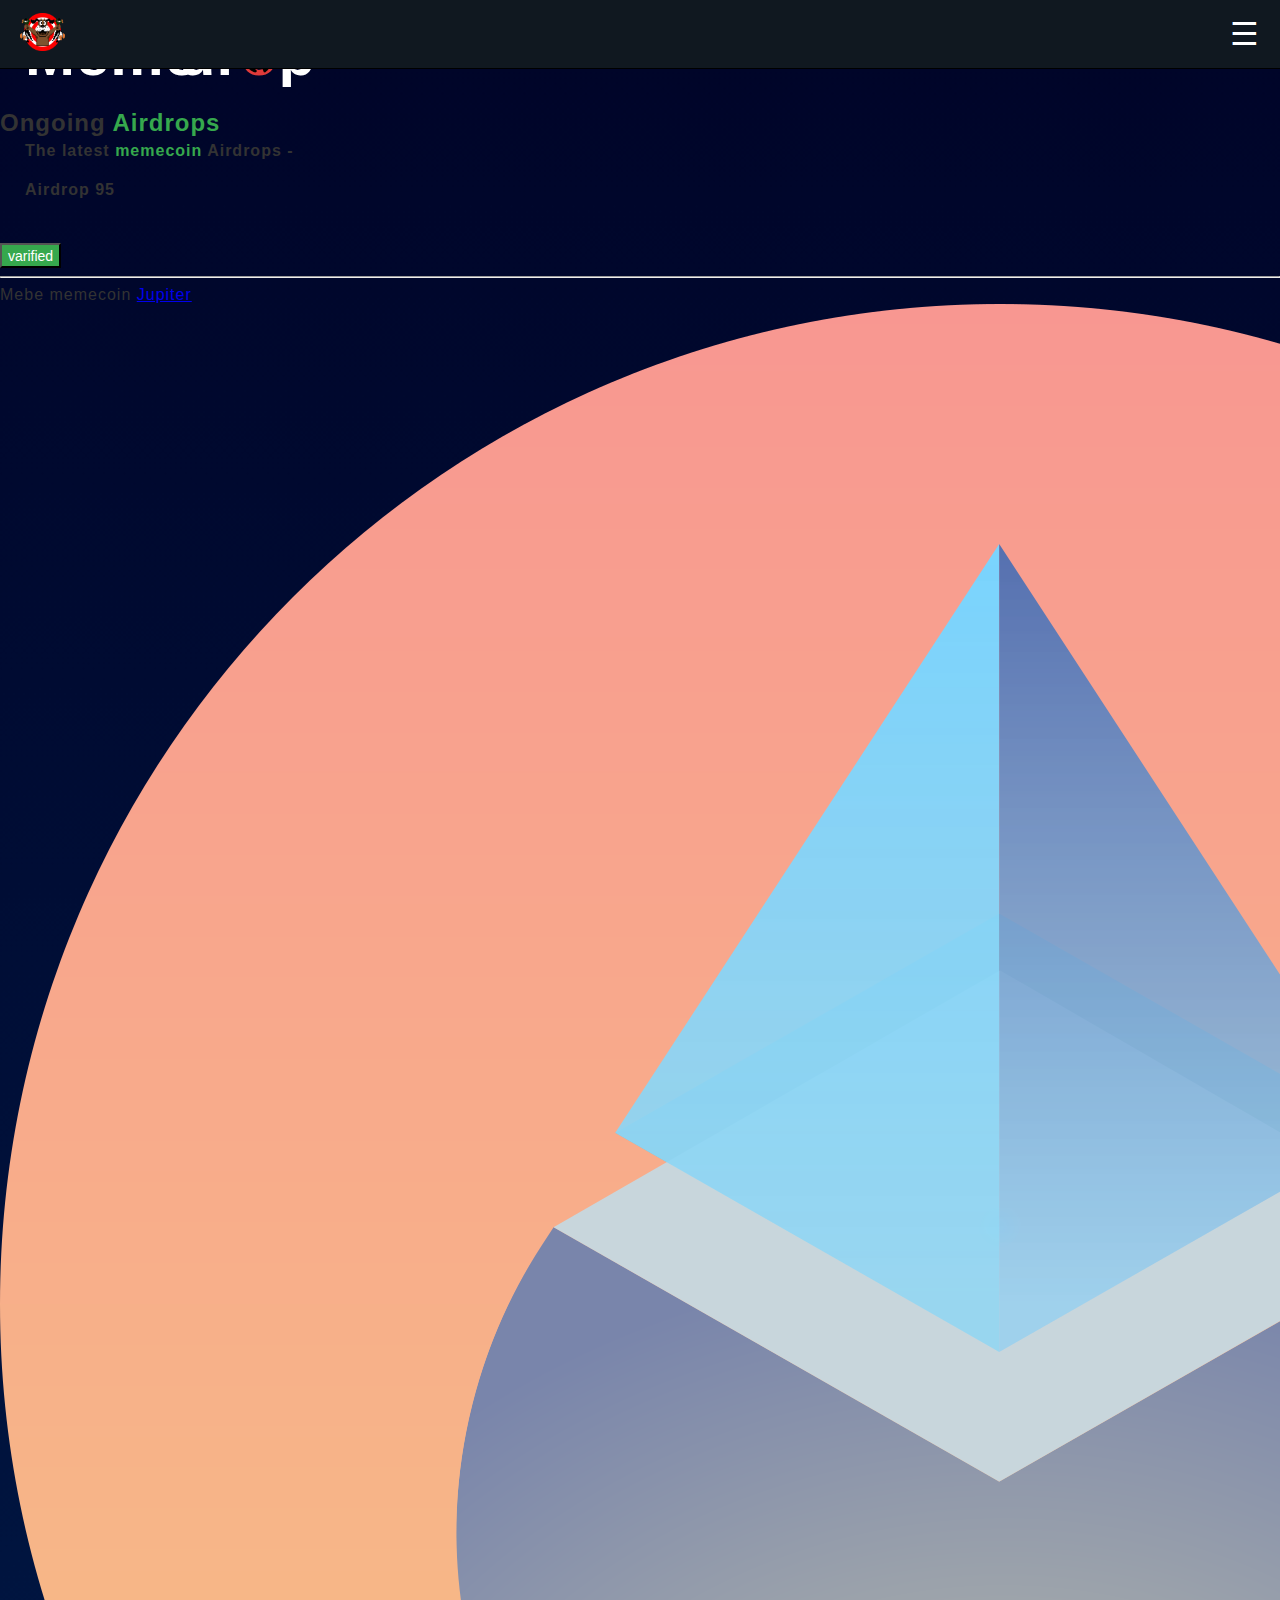
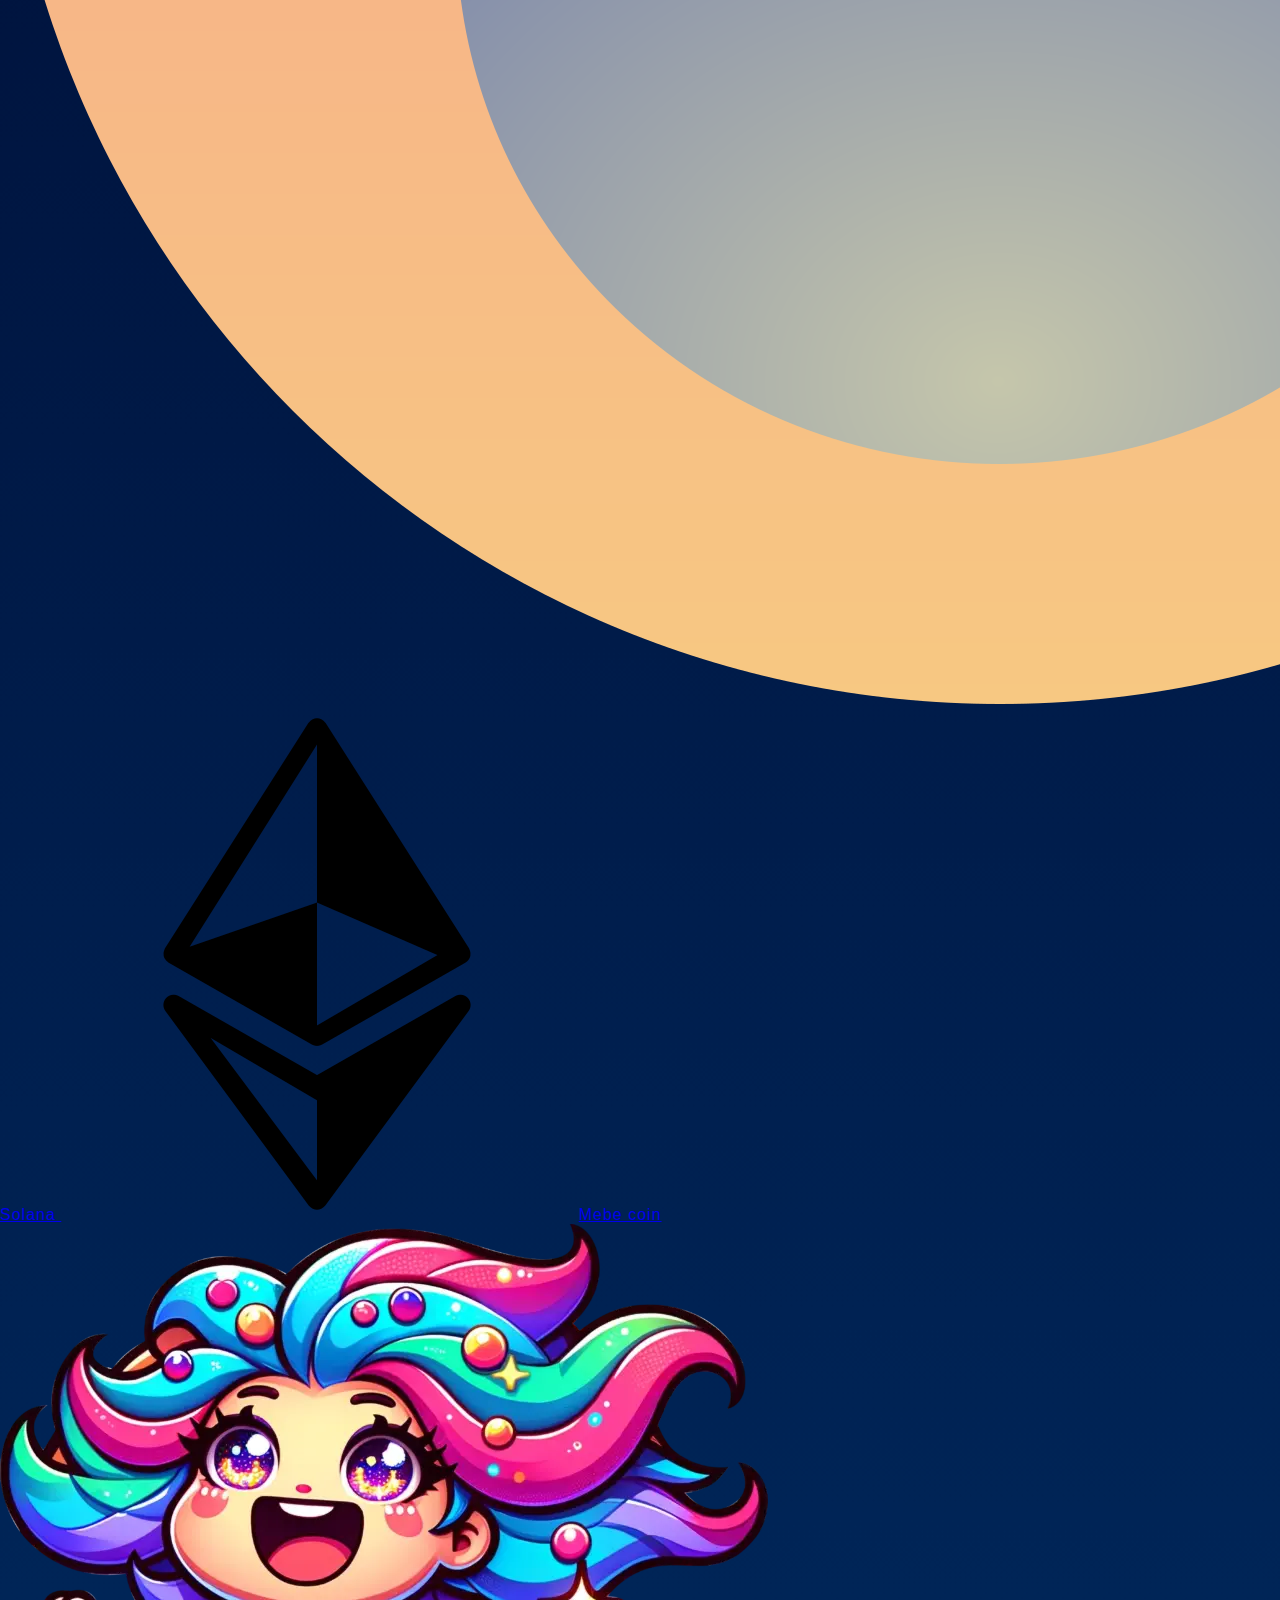
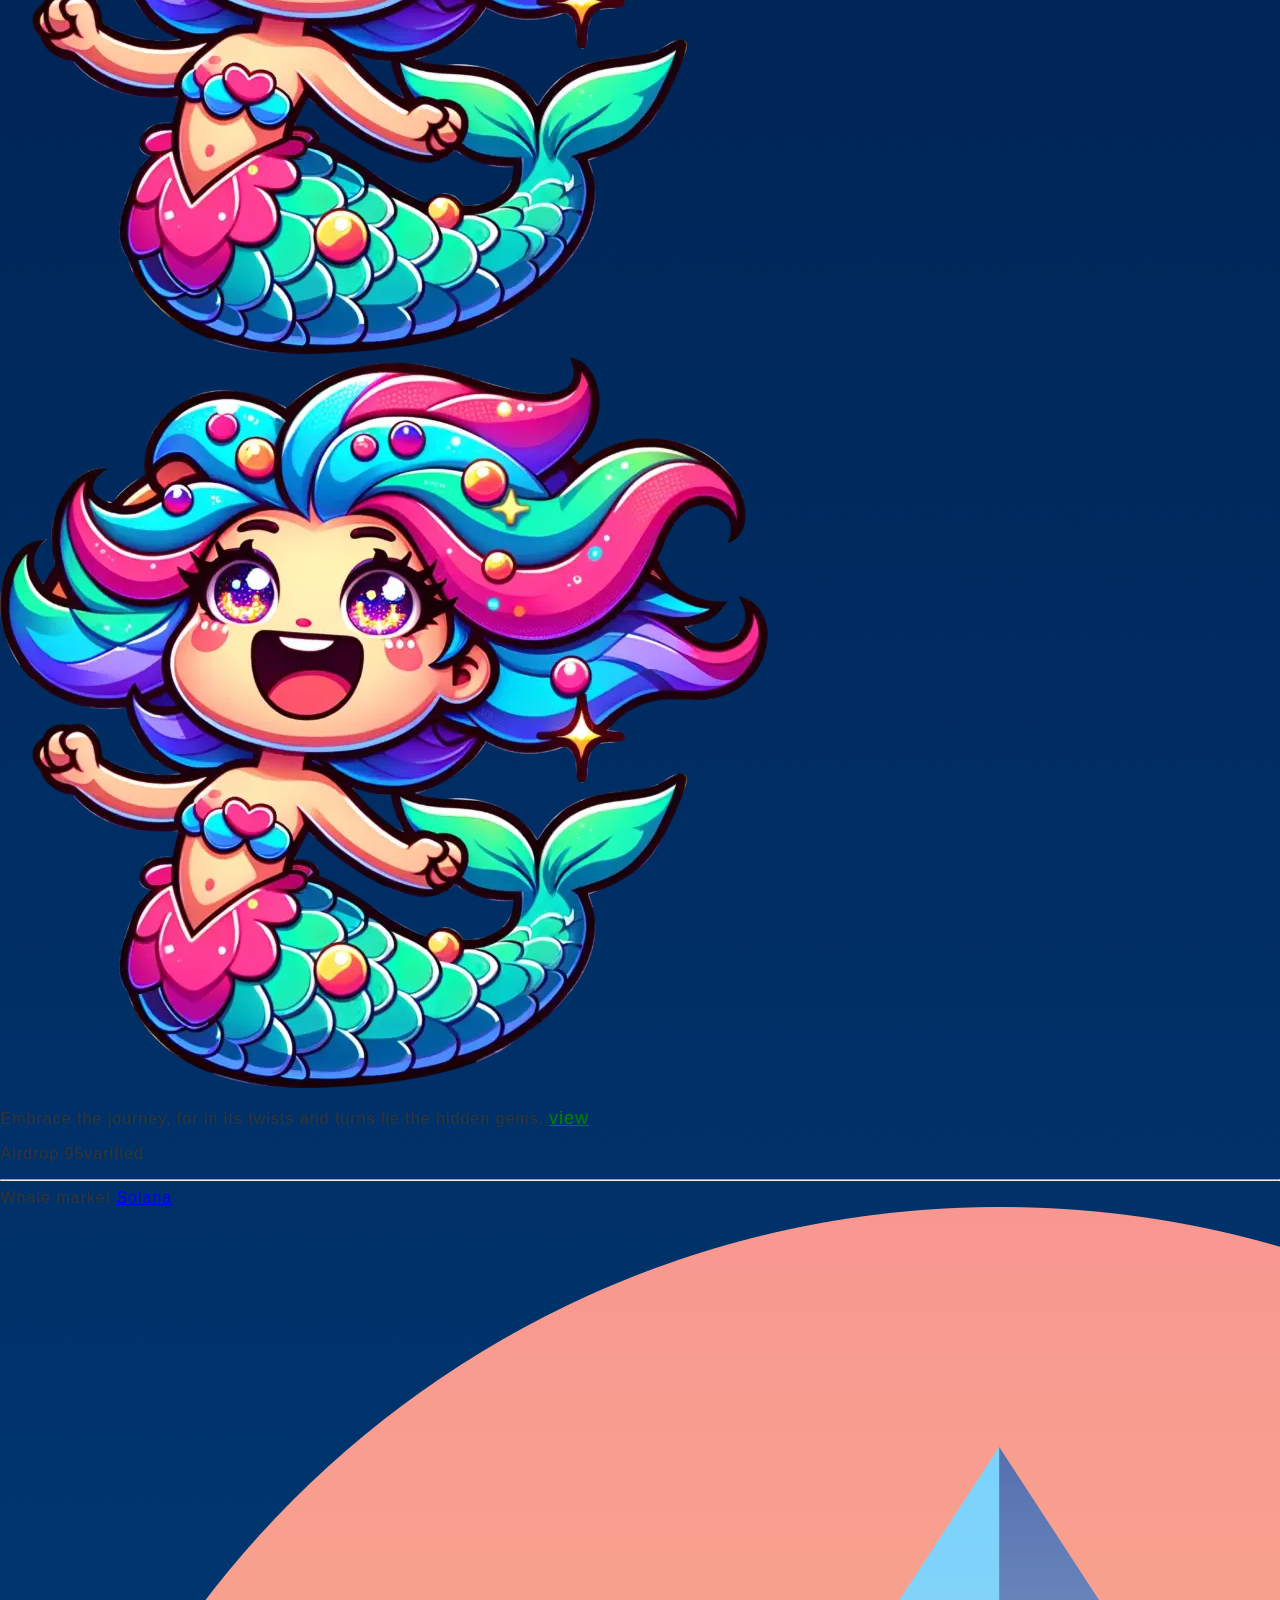
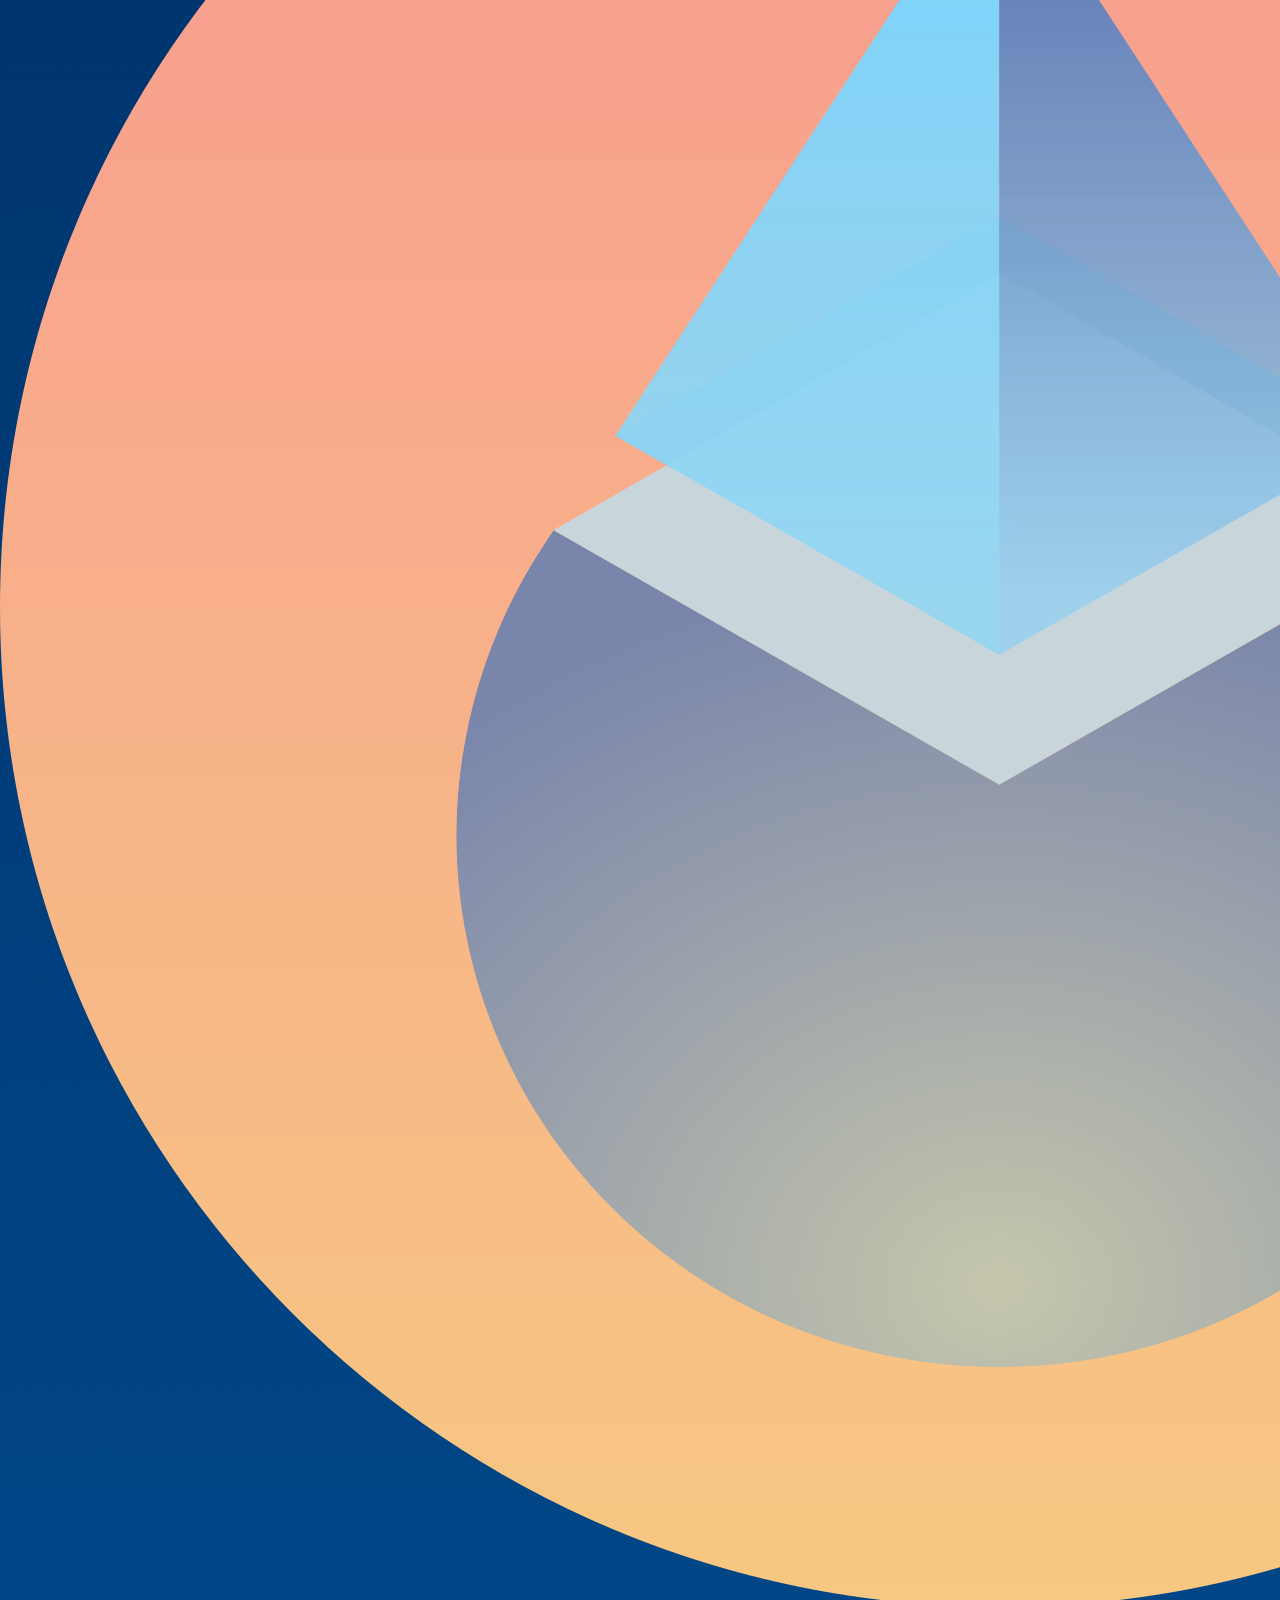
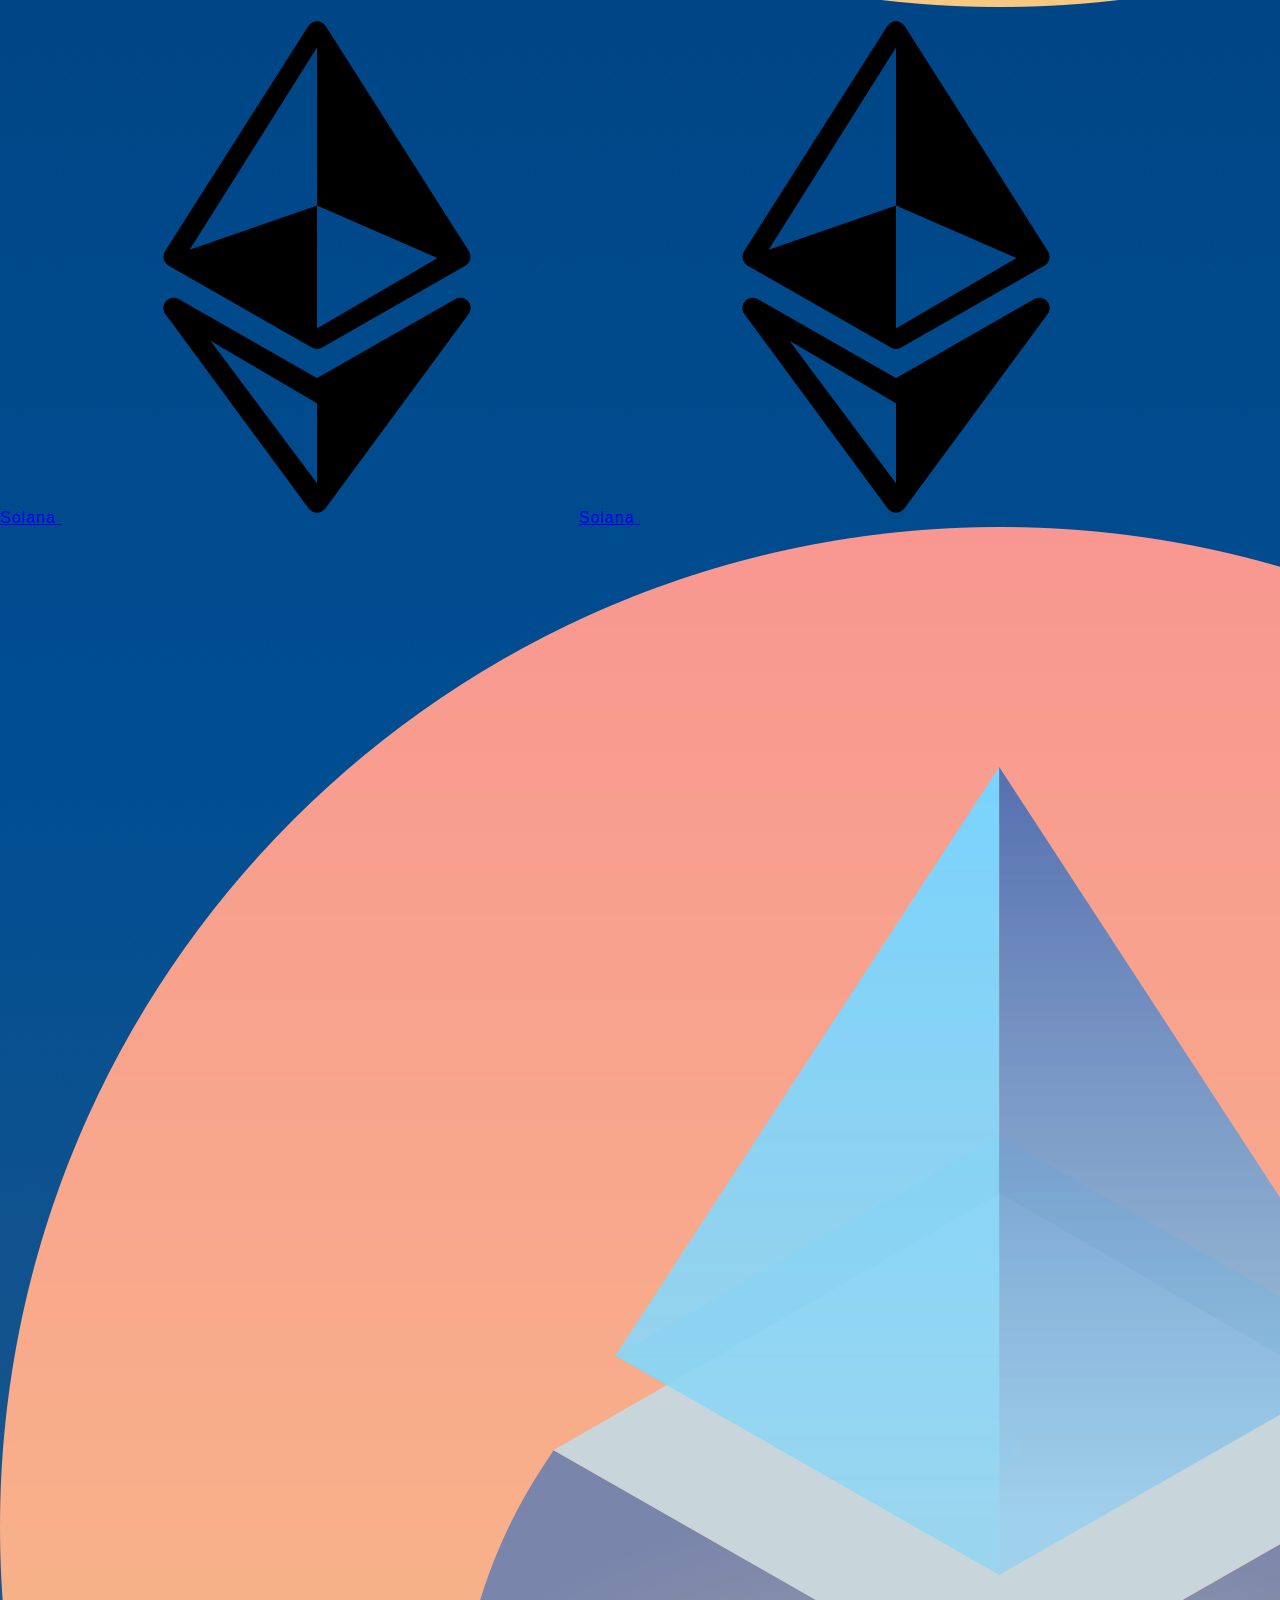
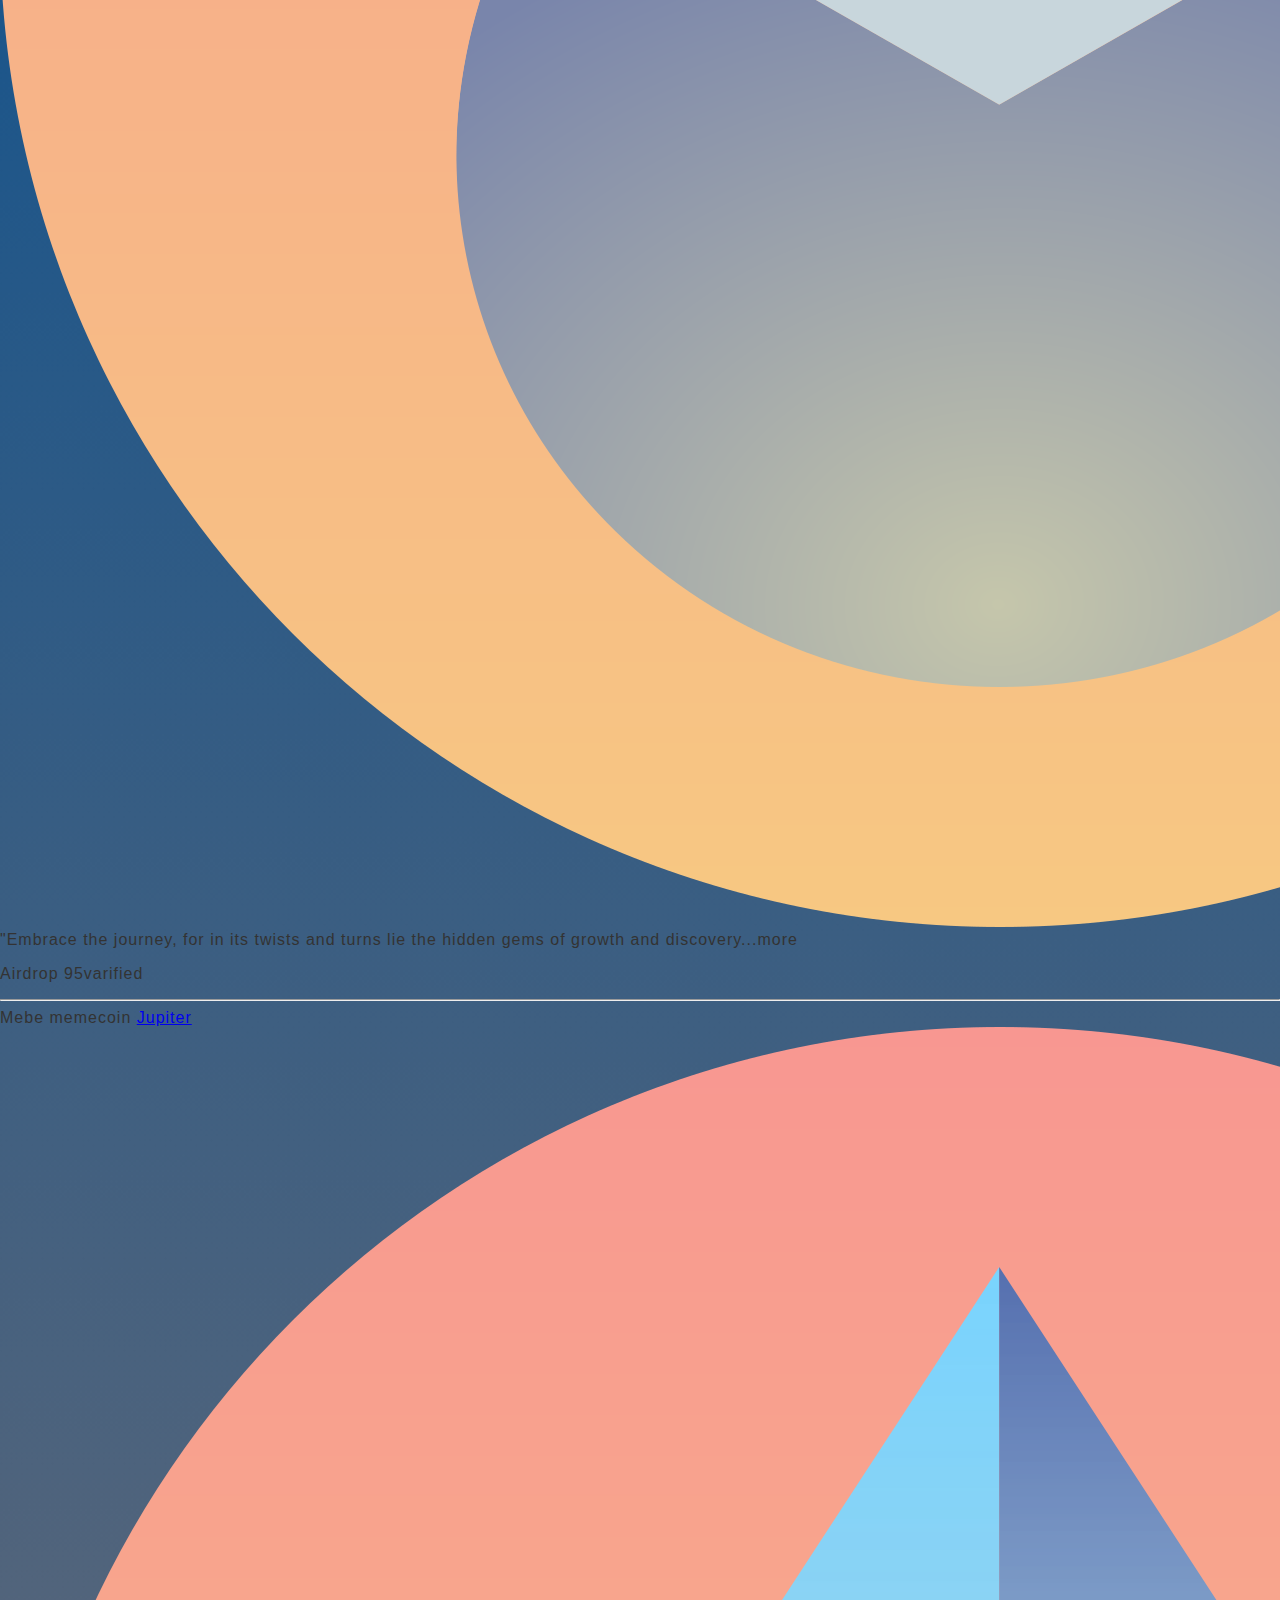
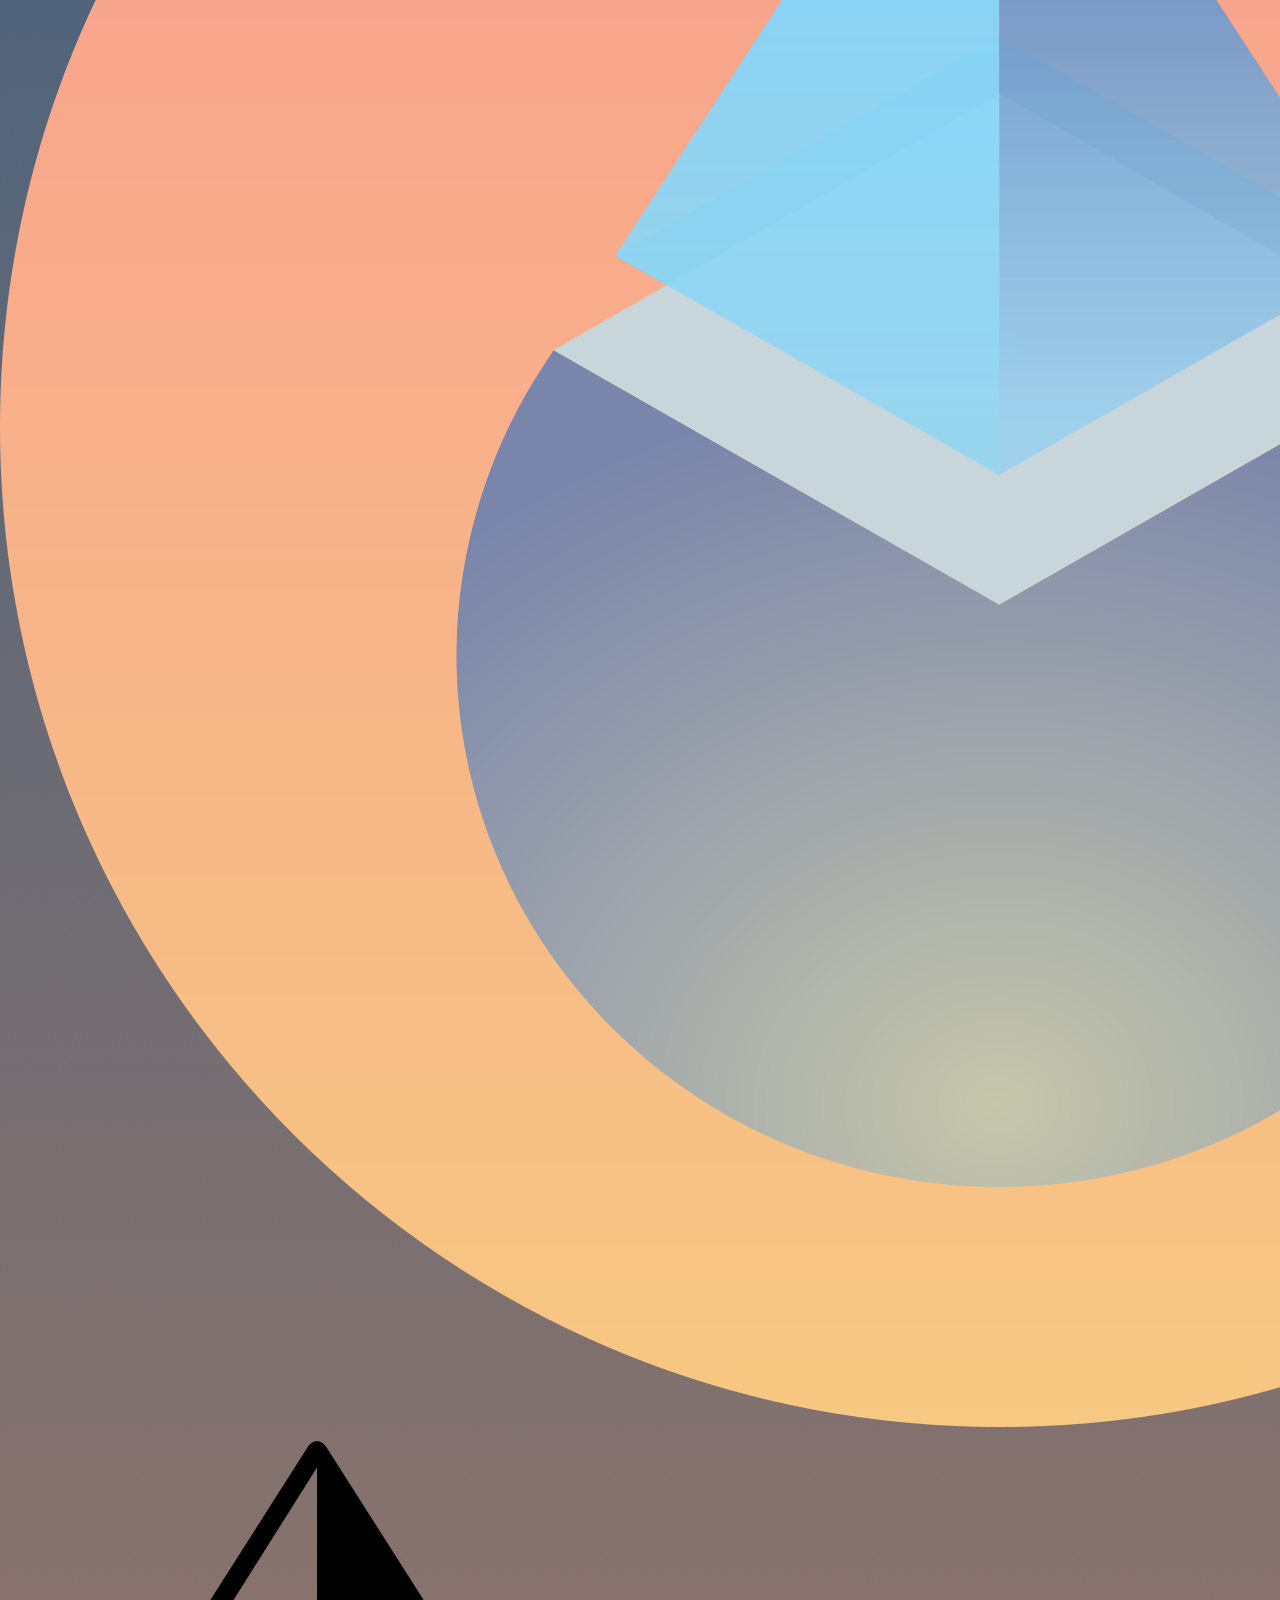
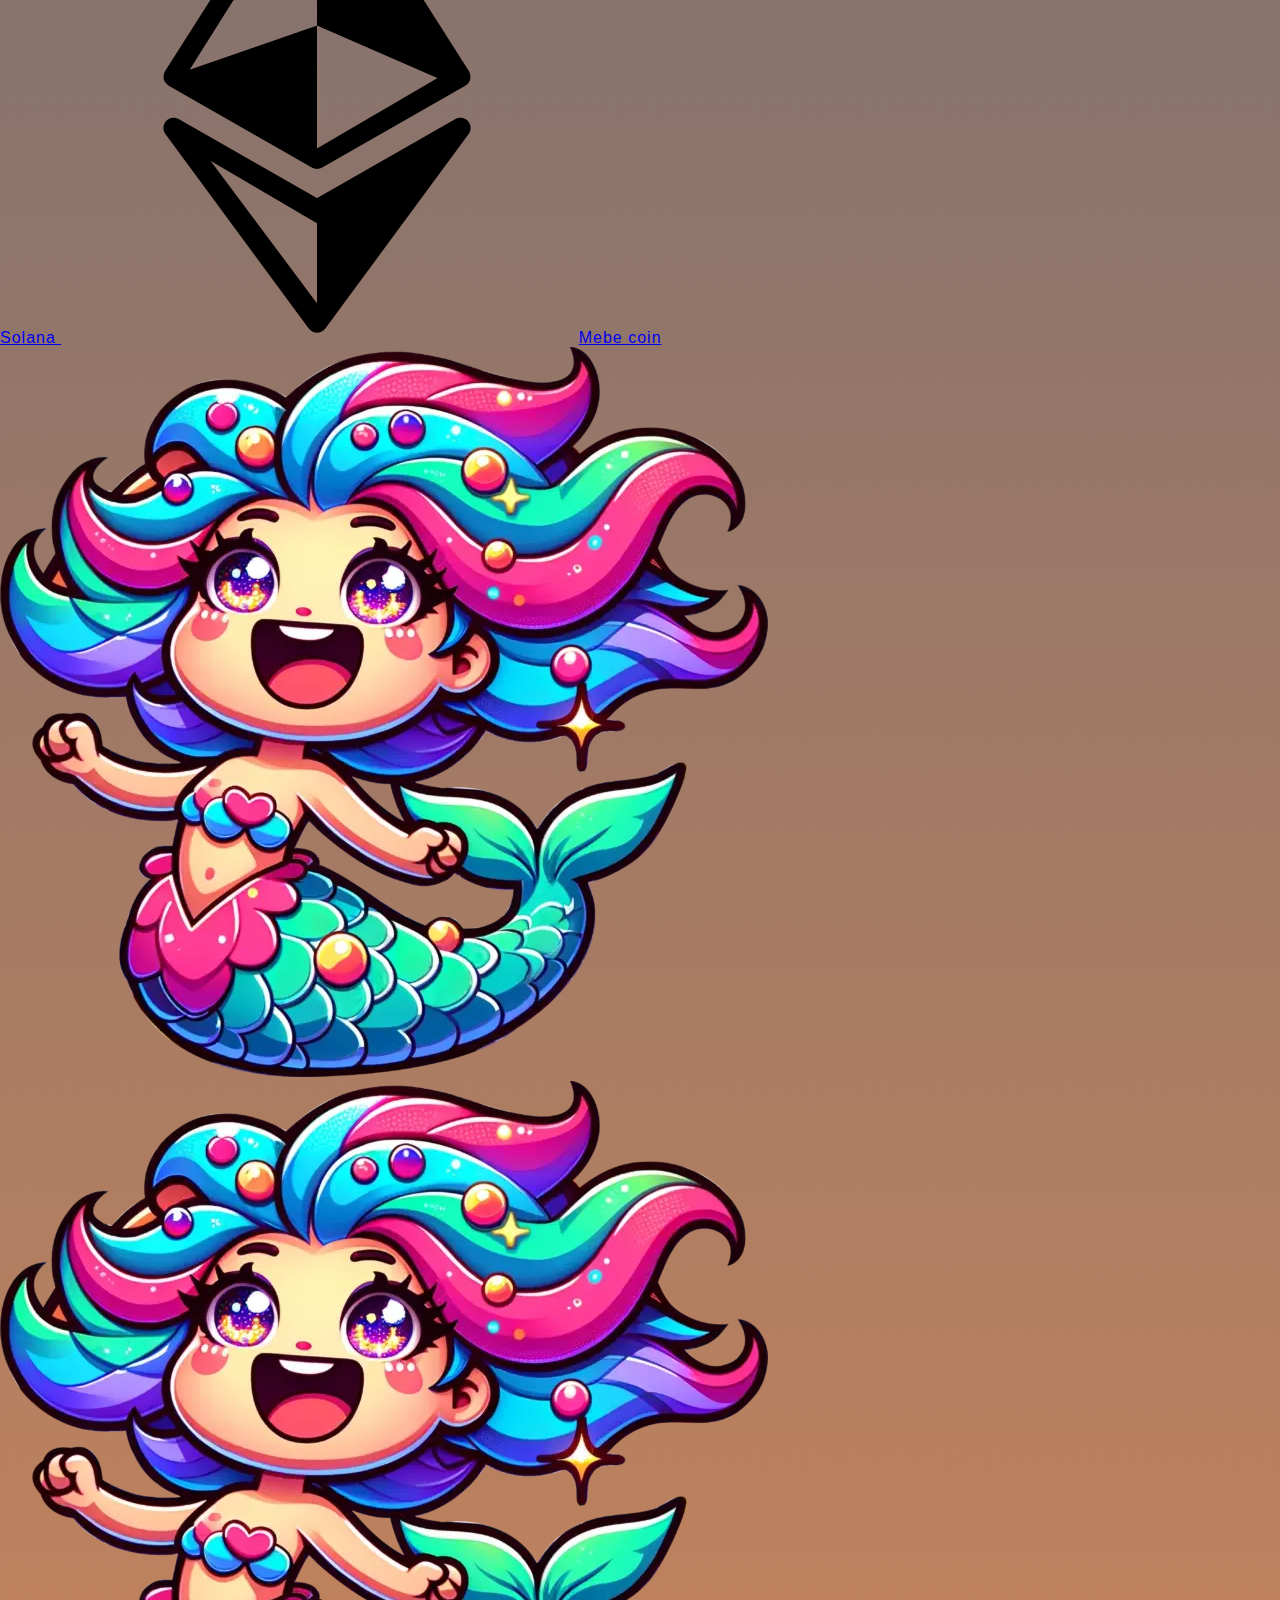
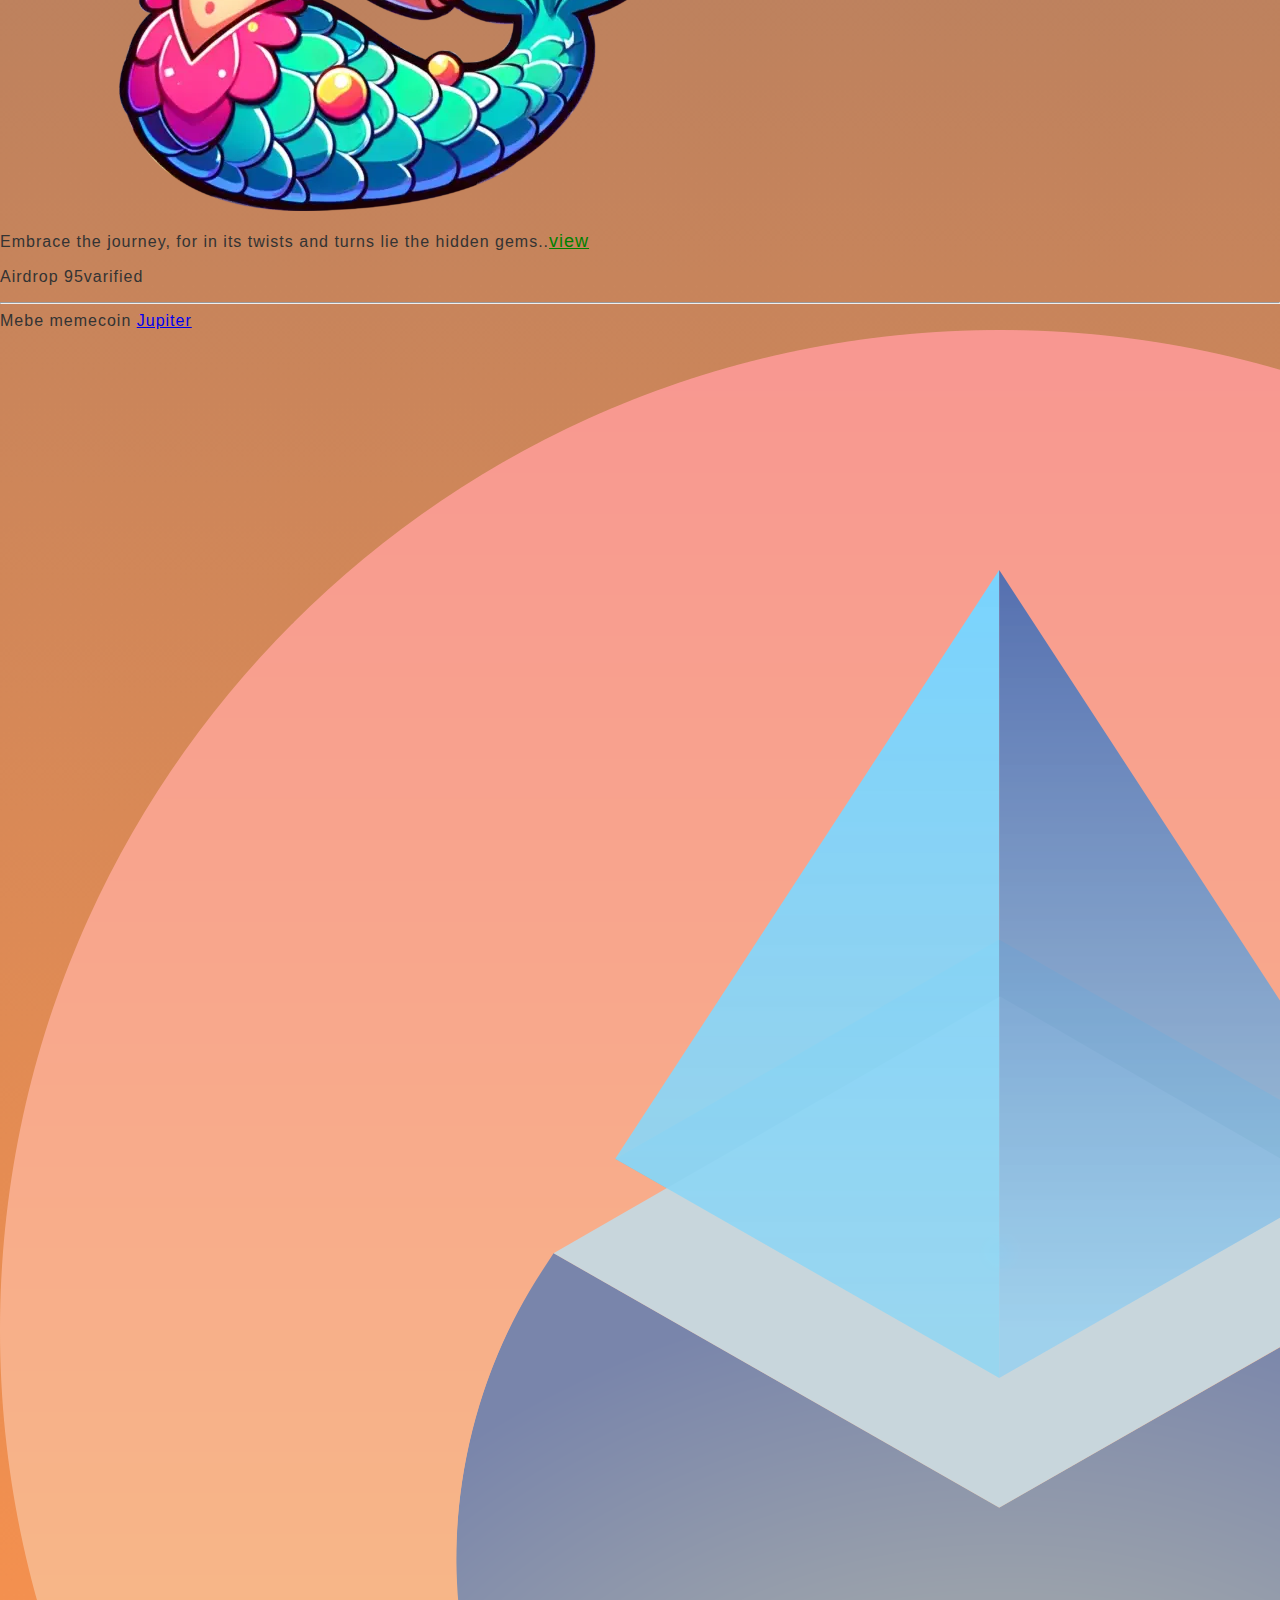
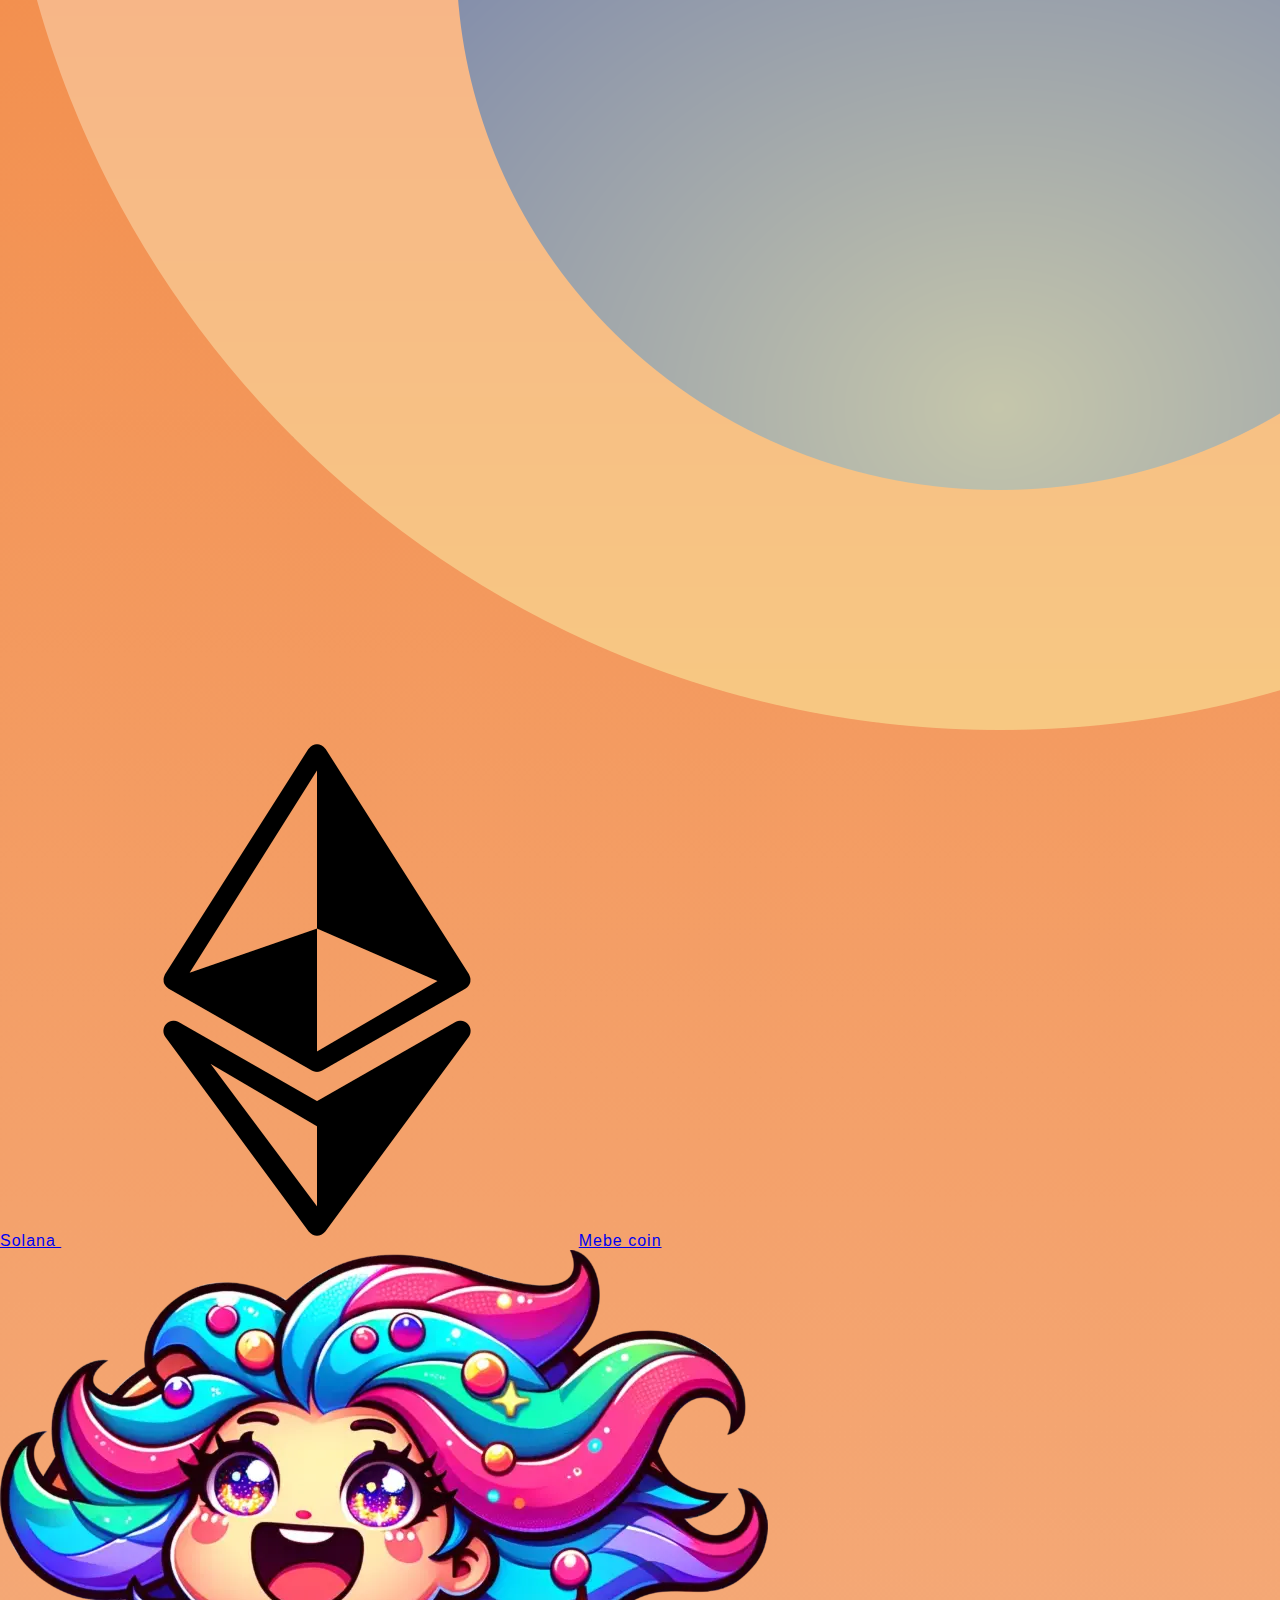
==== index.html @ fbd670f6 "Update index.html" ====
<!DOCTYPE html>
<html lang="en">
<head>
<meta charset="UTF-8">
<meta name="viewport" content="width=device-width, initial-scale=1.0">
<title>CoinHunterBot</title>

<link rel="preconnect" href="https://fonts.googleapis.com">
<link rel="preconnect" href="https://fonts.gstatic.com" crossorigin>
<link href="https://fonts.googleapis.com/css2?family=Open+Sans:ital,wght@0,300..800;1,300..800&display=swap" rel="stylesheet">



<link rel="stylesheet" href="Hstyles.css">









</head>
<body>

<header class="header">
    <div class="logo"><img src="logo2.png" alt="Your Logo"></div><div class="menu-btn" onclick="toggleMenu()">☰</div>
  <nav id="menu">
        <ul>
      <li><a href="about.html"><img style="margin-right:10px; height:23px; width:23px;" src="about.png" alt="About">About</a></li>
      <li><a href="disclaimer.html"><img style="margin-right:10px; height:23px; width:23px;" src="disclaimer.png" alt="About">Disclaimer</a></li>
      <li><a href="privacy-policy.html"> <img style="margin-right:10px; height:23px; width:23px;" src="privacy.png" alt="About">Privacy policy</a></li>
    </ul>
  </nav>
    
</header>






<div style=" background: linear-gradient(ff6600);">

<div class="banner" style="color:white;font-size:60px;font-weight: 700; margin-left:25px;"> Meme <span style="margin-top:40px; margin-left:-38px;">dr<span style="color: #de3a3a">o</span>p</span><img style="width:40px; height:40px; margin-left:-78px; margin-top:35px;" src="fire3.png" alt="Image Description">

</div>
</div>



<div>
<h2 class="heading">Ongoing <span style="color:#36A84D">Airdrops </span> </h2>
</div>

<div>
<h4 style="margin-left:25px; margin-top:-15px;">The latest <span style="color:#36A84D;">memecoin </span>Airdrops -</h4>
</div>







<div class="xcontainer">












<div class="item">
  <div class="text">
    <h4 style="margin-left:25px; ">Airdrop 95</h4>


<button style="margin-right:25px; height:25px; margin-top:23px; background-color:#36A84D; color:white; font-size:14px;">varified</button>
</div>
<hr>
 <div class="additional-container">
      <div class="additional-item1"><span class="whale-text">Mebe memecoin</span> 
  <a href="#" class="solana-button">Jupiter<img src="zbra.png" alt="Solana Logo"></a>
<a href="#" class="solana-button">Solana <img src="ether.png" alt="Solana Logo"></a>
<a href="#" class="solana-button">Mebe coin <img src="mebe.webp" alt="Solana Logo"></a>
</div>



      <div class="additional-item2"><img src="mebe.webp" alt="mebe Image" class="zbra-img"></div>
    </div>




<div class="additional-item3"><p>Embrace the journey, for in its twists and turns lie the hidden gems..<a href="index-page.html" style="color:green;font-size:18px;">view</p></a>

</div>


   

    
    
 
</div>


 


    <div class="item">
  <div class="text">
    <p>Airdrop 95<span class="wid">varified</p>
</div>
<hr>
 <div class="additional-container">
      <div class="additional-item1"><span class="whale-text">Whale market</span> 
  <a href="#" class="solana-button">Solana <img src="zbra.png" alt="Solana Logo"></a>
<a href="#" class="solana-button">Solana <img src="ether.png" alt="Solana Logo"></a>
<a href="#" class="solana-button">Solana <img src="ether.png" alt="Solana Logo"></a>
</div>
      <div class="additional-item2"><img src="zbra.png" alt="Zbra Image" class="zbra-img"></div>
    </div>

<div class="additional-item3">"Embrace the journey, for in its twists and turns lie the hidden gems of growth and discovery...more</div>


   

    
    
 
</div>




<div class="item">
  <div class="text">
    <p>Airdrop 95<span class="wid">varified</p>
</div>
<hr>
 <div class="additional-container">
      <div class="additional-item1"><span class="whale-text">Mebe memecoin</span> 
  <a href="#" class="solana-button">Jupiter<img src="zbra.png" alt="Solana Logo"></a>
<a href="#" class="solana-button">Solana <img src="ether.png" alt="Solana Logo"></a>
<a href="#" class="solana-button">Mebe coin <img src="mebe.webp" alt="Solana Logo"></a>
</div>



      <div class="additional-item2"><img src="mebe.webp" alt="mebe Image" class="zbra-img"></div>
    </div>




<div class="additional-item3"><p>Embrace the journey, for in its twists and turns lie the hidden gems..<a href="fspage.html" style="color:green;font-size:18px;">view</p></a>

</div>


   

    
    
 
</div>




<div class="item">
  <div class="text">
    <p>Airdrop 95<span class="wid">varified</p>
</div>
<hr>
 <div class="additional-container">
      <div class="additional-item1"><span class="whale-text">Mebe memecoin</span> 
  <a href="#" class="solana-button">Jupiter<img src="zbra.png" alt="Solana Logo"></a>
<a href="#" class="solana-button">Solana <img src="ether.png" alt="Solana Logo"></a>
<a href="#" class="solana-button">Mebe coin <img src="mebe.webp" alt="Solana Logo"></a>
</div>



      <div class="additional-item2"><img src="mebe.webp" alt="mebe Image" class="zbra-img"></div>
    </div>




<div class="additional-item3"><p>Embrace the journey, for in its twists and turns lie the hidden gems..<a href="fspage.html" style="color:green;font-size:18px;">view</p></a>

</div>


   

    
    
 
</div>




<div class="item">
  <div class="text">
    <p>Airdrop 95<span class="wid">varified</p>
</div>
<hr>
 <div class="additional-container">
      <div class="additional-item1"><span class="whale-text">Mebe memecoin</span> 
  <a href="#" class="solana-button">Jupiter<img src="zbra.png" alt="Solana Logo"></a>
<a href="#" class="solana-button">Solana <img src="ether.png" alt="Solana Logo"></a>
<a href="#" class="solana-button">Mebe coin <img src="mebe.webp" alt="Solana Logo"></a>
</div>



      <div class="additional-item2"><img src="mebe.webp" alt="mebe Image" class="zbra-img"></div>
    </div>




<div class="additional-item3"><p>Embrace the journey, for in its twists and turns lie the hidden gems..<a href="fspage.html" style="color:green;font-size:18px;">view</p></a>

</div>


   

    
    
 
</div>





<div class="item">
  <div class="text">
    <p>Airdrop 95<span class="wid">varified</p>
</div>
<hr>
 <div class="additional-container">
      <div class="additional-item1"><span class="whale-text">Mebe memecoin</span> 
  <a href="#" class="solana-button">Jupiter<img src="zbra.png" alt="Solana Logo"></a>
<a href="#" class="solana-button">Solana <img src="ether.png" alt="Solana Logo"></a>
<a href="#" class="solana-button">Mebe coin <img src="mebe.webp" alt="Solana Logo"></a>
</div>



      <div class="additional-item2"><img src="mebe.webp" alt="mebe Image" class="zbra-img"></div>
    </div>




<div class="additional-item3"><p>Embrace the journey, for in its twists and turns lie the hidden gems..<a href="fspage.html" style="color:green;font-size:18px;">view</p></a>

</div>


   

    
    
 
</div>





<div class="item">
  <div class="text">
    <p>Airdrop 95<span class="wid">varified</p>
</div>
<hr>
 <div class="additional-container">
      <div class="additional-item1"><span class="whale-text">Mebe memecoin</span> 
  <a href="#" class="solana-button">Jupiter<img src="zbra.png" alt="Solana Logo"></a>
<a href="#" class="solana-button">Solana <img src="ether.png" alt="Solana Logo"></a>
<a href="#" class="solana-button">Mebe coin <img src="mebe.webp" alt="Solana Logo"></a>
</div>



      <div class="additional-item2"><img src="mebe.webp" alt="mebe Image" class="zbra-img"></div>
    </div>




<div class="additional-item3"><p>Embrace the journey, for in its twists and turns lie the hidden gems..<a href="fspage.html" style="color:green;font-size:18px;">view</p></a>

</div>


   

    
    
 
</div>






<div class="item">
  <div class="text">
    <p>Airdrop 95<span class="wid">varified</p>
</div>
<hr>
 <div class="additional-container">
      <div class="additional-item1"><span class="whale-text">Mebe memecoin</span> 
  <a href="#" class="solana-button">Jupiter<img src="zbra.png" alt="Solana Logo"></a>
<a href="#" class="solana-button">Solana <img src="ether.png" alt="Solana Logo"></a>
<a href="#" class="solana-button">Mebe coin <img src="mebe.webp" alt="Solana Logo"></a>
</div>



      <div class="additional-item2"><img src="mebe.webp" alt="mebe Image" class="zbra-img"></div>
    </div>




<div class="additional-item3"><p>Embrace the journey, for in its twists and turns lie the hidden gems..<a href="fspage.html" style="color:green;font-size:18px;">view</p></a>

</div>


   

    
    
 
</div>











<div class="item">
  <div class="text">
    <p>Airdrop 95<span class="wid">varified</p>
</div>
<hr>
 <div class="additional-container">
      <div class="additional-item1"><span class="whale-text">Mebe memecoin</span> 
  <a href="#" class="solana-button">Jupiter<img src="zbra.png" alt="Solana Logo"></a>
<a href="#" class="solana-button">Solana <img src="ether.png" alt="Solana Logo"></a>
<a href="#" class="solana-button">Mebe coin <img src="mebe.webp" alt="Solana Logo"></a>
</div>



      <div class="additional-item2"><img src="mebe.webp" alt="mebe Image" class="zbra-img"></div>
    </div>




<div class="additional-item3"><p>Embrace the journey, for in its twists and turns lie the hidden gems..<a href="fspage.html" style="color:green;font-size:18px;">view</p></a>

</div>


   

    
    
 
</div>








<div class="item">
  <div class="text">
    <p>Airdrop 95<span class="wid">varified</p>
</div>
<hr>
 <div class="additional-container">
      <div class="additional-item1"><span class="whale-text">Mebe memecoin</span> 
  <a href="#" class="solana-button">Jupiter<img src="zbra.png" alt="Solana Logo"></a>
<a href="#" class="solana-button">Solana <img src="ether.png" alt="Solana Logo"></a>
<a href="#" class="solana-button">Mebe coin <img src="mebe.webp" alt="Solana Logo"></a>
</div>



      <div class="additional-item2"><img src="mebe.webp" alt="mebe Image" class="zbra-img"></div>
    </div>




<div class="additional-item3"><p>Embrace the journey, for in its twists and turns lie the hidden gems..<a href="fspage.html" style="color:green;font-size:18px;">view</p></a>

</div>


   

</div>








<div class="item">
  <div class="text">
    <p>Airdrop 95<span class="wid">varified</p>
</div>
<hr>
 <div class="additional-container">
      <div class="additional-item1"><span class="whale-text">Mebe memecoin</span> 
  <a href="#" class="solana-button">Jupiter<img src="zbra.png" alt="Solana Logo"></a>
<a href="#" class="solana-button">Solana <img src="ether.png" alt="Solana Logo"></a>
<a href="#" class="solana-button">Mebe coin <img src="mebe.webp" alt="Solana Logo"></a>
</div>



      <div class="additional-item2"><img src="mebe.webp" alt="mebe Image" class="zbra-img"></div>
    </div>




<div class="additional-item3"><p>Embrace the journey, for in its twists and turns lie the hidden gems..<a href="fspage.html" style="color:green;font-size:18px;">view</p></a>

</div>


   

</div>












</div>






   








<div class="btn-container">

<button class="showMoreBtn">Show More </button>
 
</div>













<footer class="footer">
    <div class="container">
        <div class="row">
            <div class="col-md-6">
                <h4>CryRop airdrop</h4>
                <p>Memecoin airdrops are a popular method for Crypto projects to distribute memetokens to the community. Participants often receive free tokens for holding a specific cryptocurrency or engaging in crypto project-related activities. Airdrops promote adoption, drive community engagement, and encourage exploration of new crypto projects.</p>
            </div>
        </div>
    </div>
    <div class="newsletter">
    <h4>Newsletter</h4>
    <p>Subscribe to our newsletter for updates.</p>
    <form id="newsletter-form" class="newsletter-form">
        <input type="email" name="email" id="email" placeholder="Enter your email" required>
        <button type="submit">Subscribe</button>
    </form>
</div>


    
    


</footer>

    <footer>
        <p style="text-align:center;">&copy; 2024 CryRop. All rights reserved.</p>
    </footer>


<script src="Hscript.js"></script>






















</body>
</html>
---- Hstyles.css ----
body {

   margin:0;

  letter-spacing:1px; 


   background: linear-gradient(to bottom, #000428, #004e92, #f3904f, #f9f9f9);
    color: #333;
    font-family: 'Roboto', sans-serif;
 
    
  }







header {
    position: fixed;
    top: 0;
    left: 0;
    width: 100%;
    background-color: #101820;
    color: #fff;
    padding: 10px 20px;
    display: flex;
    justify-content: space-between;
    align-items: center;
    border-bottom: 1px solid black;
    height: 48px;
    z-index: 1000;
}













.logo img {
    max-width: 45px;
    border-radius: 15px;

}

.menu-btn {
  font-size: 2rem; 
  cursor: pointer;
margin-right:40px;
}

nav {
  display: none;
}

nav ul {
  list-style-type: none;
  padding: 0;
}

nav ul li {
  display: block;
  padding: 10px 0;
}

nav ul li a {
  color: #fff;
  text-decoration: none;
}

@media (max-width: 768px) {
  .menu-btn {
    display: block;
  }

  nav {
    display: none;
    position: absolute;
    top: 60px;
    right: 0;
    background-color: #333;
    width: 100%;
  }

  nav ul {
    padding: 20px;
  }

  nav ul li {
    padding: 10px 0;
  }

  nav ul li a {
    color: #fff;
    text-decoration: none;
  }

  nav.active {
    display: block;
  }














.banner {


    background-size: cover;
    background-position: center;
    height:120px; 
   
    display: flex;
    
margin-bottom:0px;
margin-top:70px;







}











.heading{
margin-top:80px;
margin-left:25px;





}










.item {
  
  display: flex;
    flex-direction: column; /* Stack items vertically */
    justify-content: flex-start; /* Align items to the top */
    align-items: stretch; /* Stretch items to fill the container's height */
    max-width: 100%; /* Optionally, set a maximum width */
    background-color: white;
    
    border-radius: 15px;
    border-color: grey;
    box-shadow: 0px 0px 10px rgba(0, 0, 0, 0.1);
    position: relative;
    margin-left: 20px;
    margin-right: 20px;
    margin-bottom: 30px;
    padding-bottom :15px;
    
    
padding-top:15px;
overflow: hidden;

    


 }
    
       

       .text {
display:flex;
flex-direction:row;
justify-content:space-between;

margin-top:-30px;
margin-bottom:-15px;

font-size:18px;
   color:#101820;


}










hr {
  width: 100%;
      border: 0.5px solid #ccc; 

    }




 .additional-container {
    display: flex;
    justify-content: space-between;
    margin-top: 10px;
  }





  .additional-item1 {
    width: 100px;
    height: 120px;
    
display:flex;
flex-grow: 1;
flex-wrap: wrap;
justify-content: space-between;
padding-left:20px



}



.whale-text{
font-size:24px;







}


.solana-button {
    background: transparent;
    border: 1px solid #333; 
    border-radius: 5px; 
    padding: 5px 10px; 
    display: inline-block; 
    text-decoration: none; 
    color: #333; 
    font-size: 14px; 
    position: relative; 
    height:20px;

  }

  .solana-button img {
    width: 14px; 
    height: auto; 
    margin-left: 5px; 
    vertical-align: middle; 
  }










 .additional-item2 {
    width: 110px;
    height: 100px;
    

}


 .zbra-img {
    width: 70px;
    height: auto;
    margin-left: 20px;
margin-top:10px;
  }





 .additional-item3 {
    
    height: 70px;
    
display:flex;
flex-grow: 1;
padding-left:20px;


}




  















 








  .btn-container {
        display: flex;
        justify-content: flex-start; /* Align items to the start */
        align-items: center; /* Center items vertically */
         /* Adjust gap between buttons */
        margin-bottom: 20px; /* Optional margin for spacing */

    vertical-align: middle;
justify-content:center;
  
 text-align: center;




    }





 








.showMoreBtn {
font-weight:semibold;
font-size:25px;
padding: 8px 16px;

min-width: 300px;

    
text-align: center;
    background-color: #a2d5ac;
    color: #fff; 
    border: none; 
    border-radius: 45px; 
    
    cursor: pointer; 
  }






/* External CSS file (e.g., styles.css) */
.pagination {
  margin-top: 10px;
  display: flex;
  justify-content: center;
}

.pagination button {
  font-size:14px;
  margin: 0 5px;
  padding: 5px 10px;
  background-color: #36A84D;
  color: #fff;
  border: none;
  cursor: pointer;
}

.pagination button:hover {
  background-color: #a2d5ac;
}

.pagination button.active {
  background-color: #a2d5ac;
}




.prev-next-buttons {
  display: flex;
  justify-content: center;
  margin-top: 10px;
  
}

.prev-next-btn {

  margin-top: 15px;
margin-left:15px;
margin-right:15px;
  font-size:14px;
  padding: 5px 10px;
  height: 30px;
  border-radius:15px;
  background-color: #36A84D;
  color: #fff;
  border: none;
  cursor: pointer;
}

.prev-next-btn:hover {
  background-color: #a2d5ac;
}




    

.footer {
    background-color: #101820;
    color: #fff;
    padding: 40px 0;
margin-top:200px;
letter-spacing:0px;
    
    box-sizing: border-box;
}



.footer h4 {
    color: #fff;
    font-size: 30px;
    margin-bottom: 20px;
}



.footer p {
    font-size: 20px;
width:100%;
  text-align: left;

 
}



.container {
    width: 80%;
    margin: 0 auto;
}



.row {
    display: flex;
    justify-content: space-between;
}




.col-md-6 {
    width: 100%;
text-align: justify;
}




.newsletter {
    background-color: #101820;
    color: #fff;
    padding: 20px;
}

.newsletter h4 {
    color: #fff;
    font-size: 30px;
    margin-bottom: 10px;
}

.newsletter p {
    font-size: 20px;
    margin-bottom: 10px;
}

.newsletter-form input[type="email"] {
    width: 70%;
    padding: 8px;
    border: 1px solid #ccc;
    border-radius: 18px;
    margin-right: 10px;
height: 25px;
font-size: 16px;
}





.newsletter-form button {
    padding: 8px 16px;
    background-color: #36A84D;
    color: white;
    border: none;
height: 40px;
    border-radius: 18px;
margin-top:15px;
    cursor: pointer;
font-size: 16px;
}







.newsletter-form button:hover {
    background-color: #a2d5ac;
}
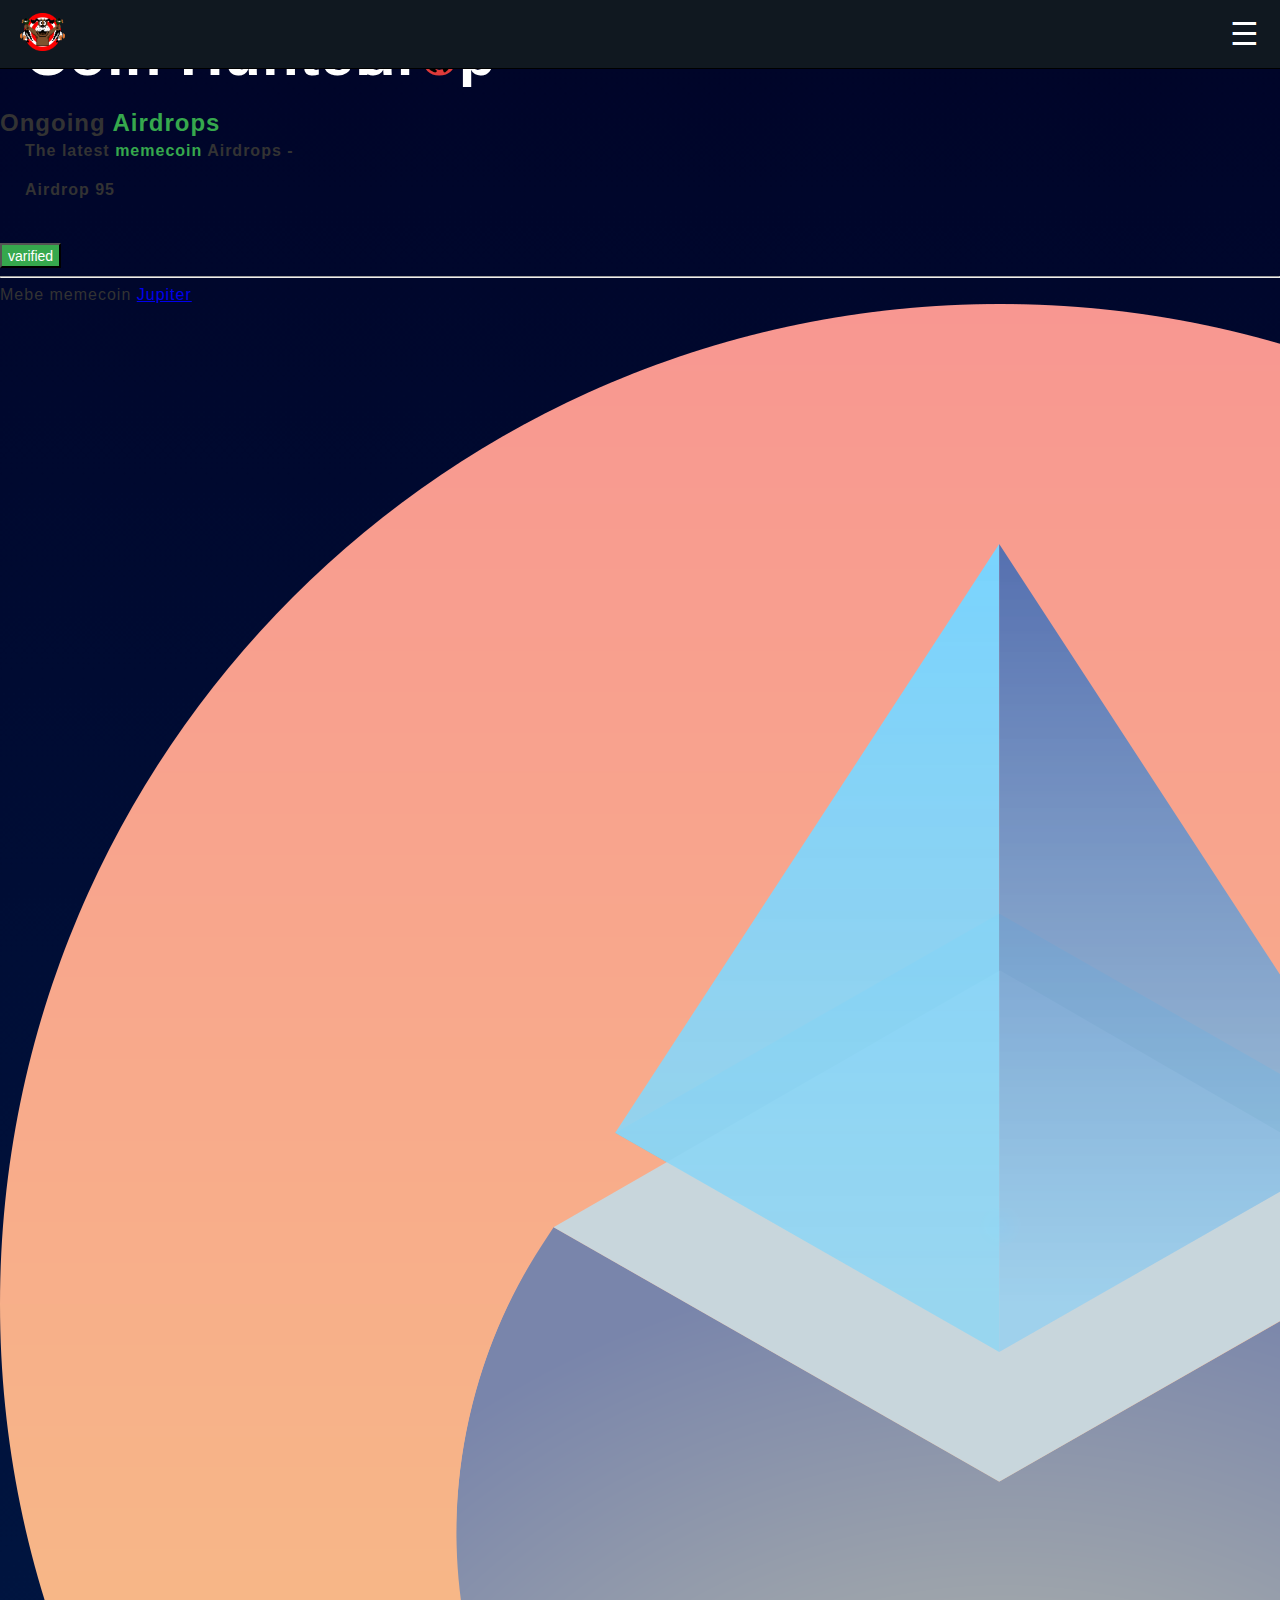
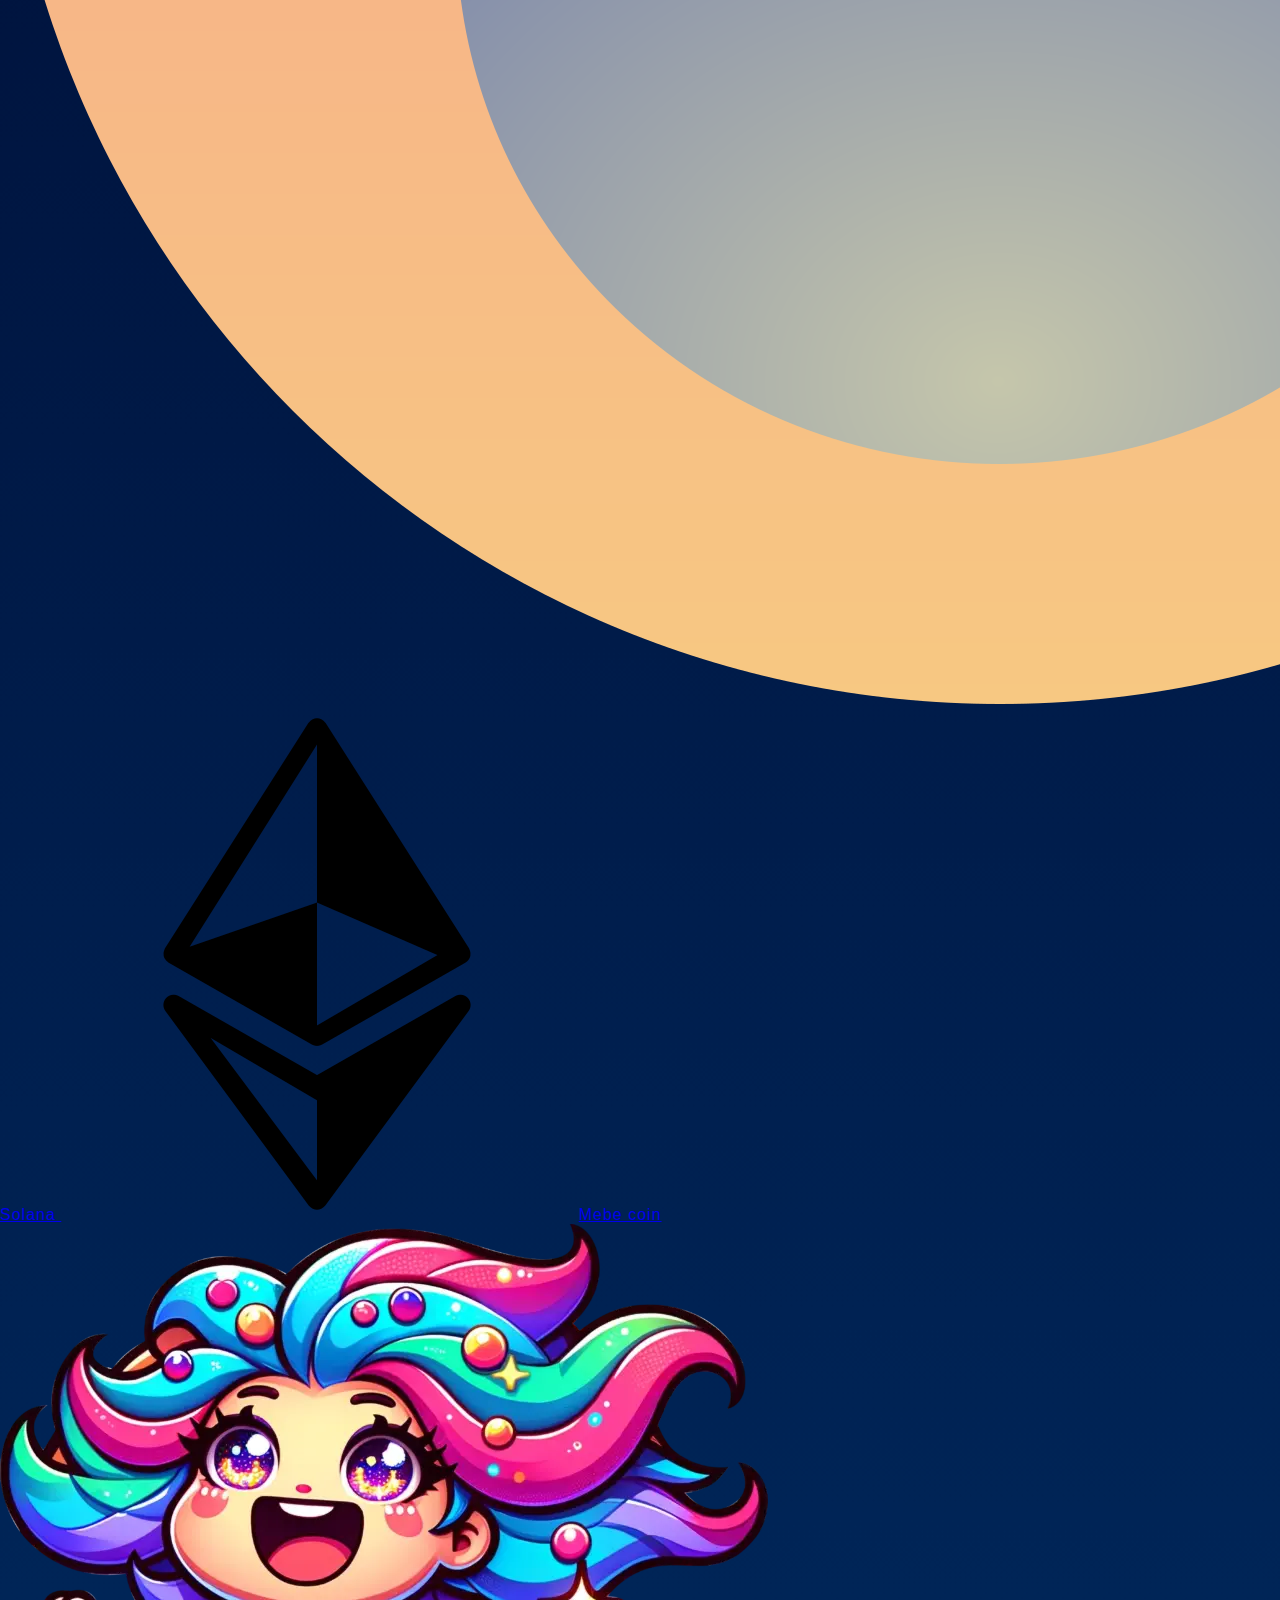
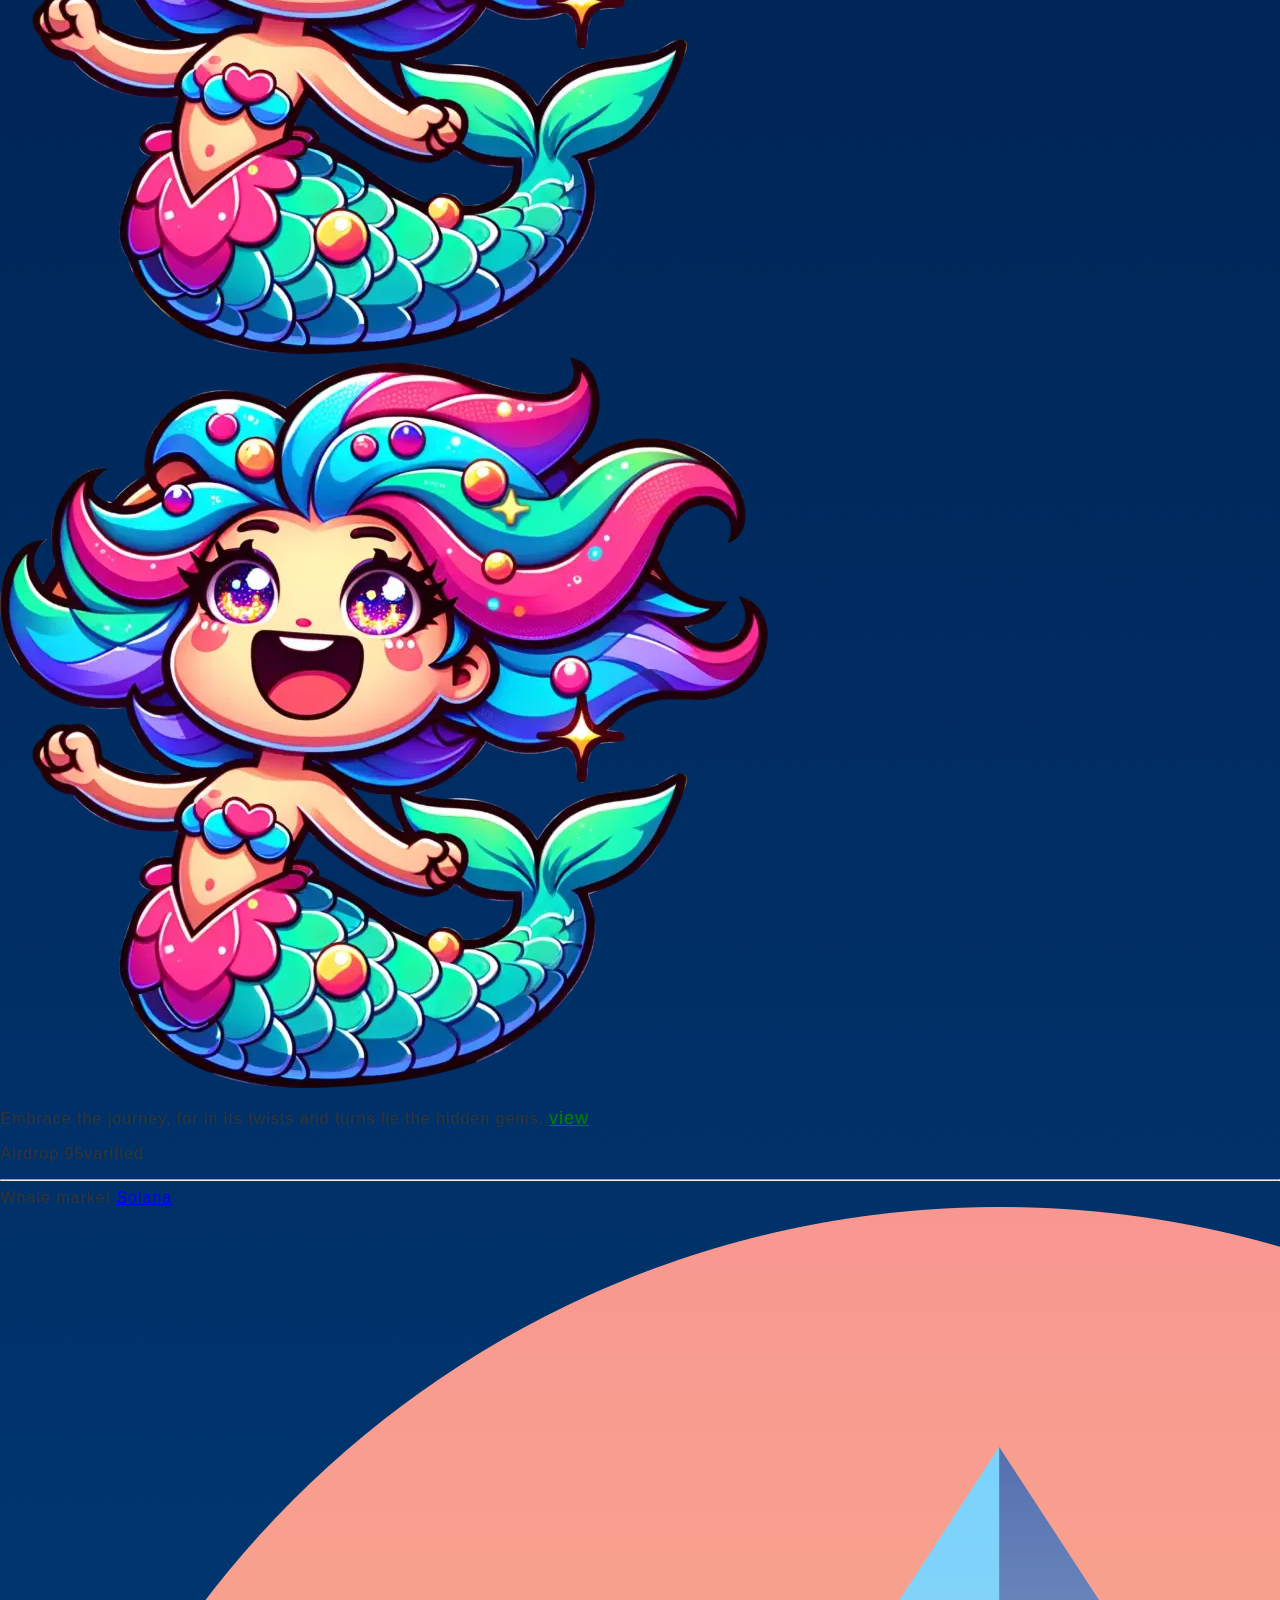
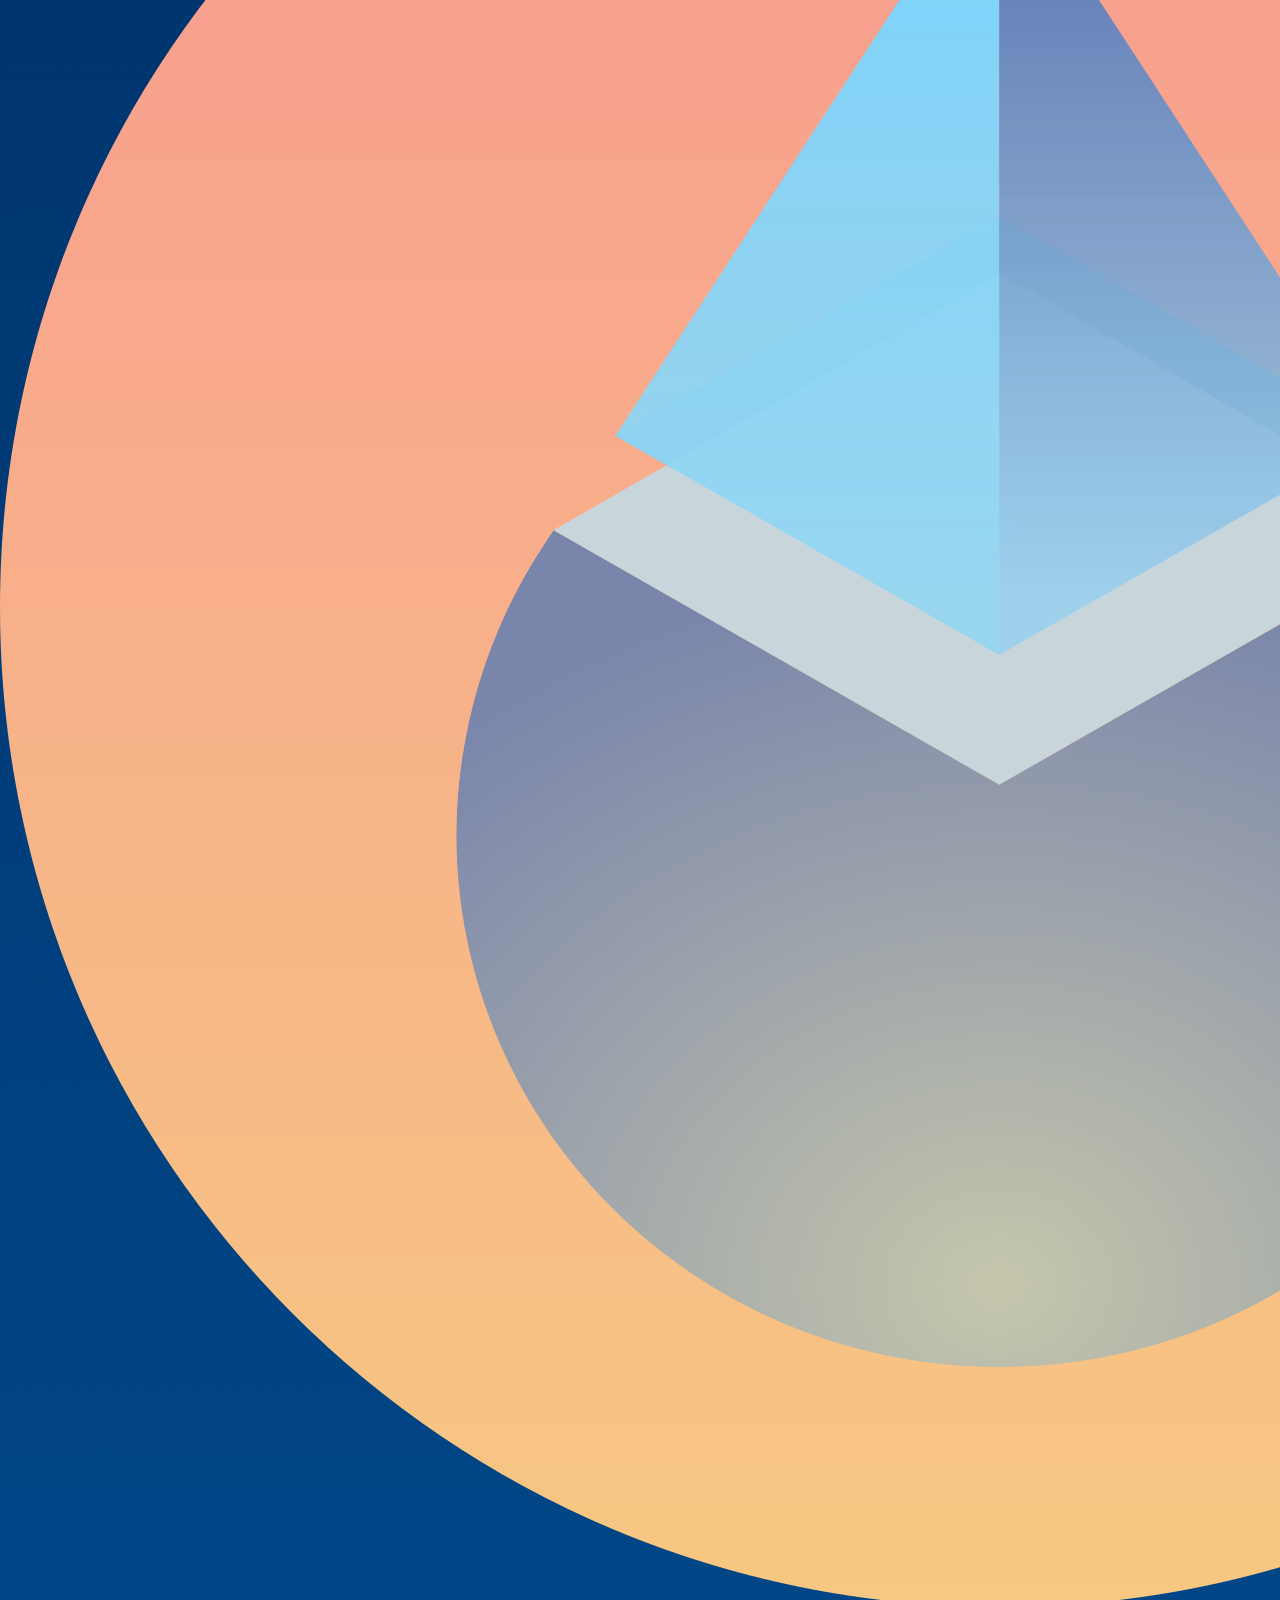
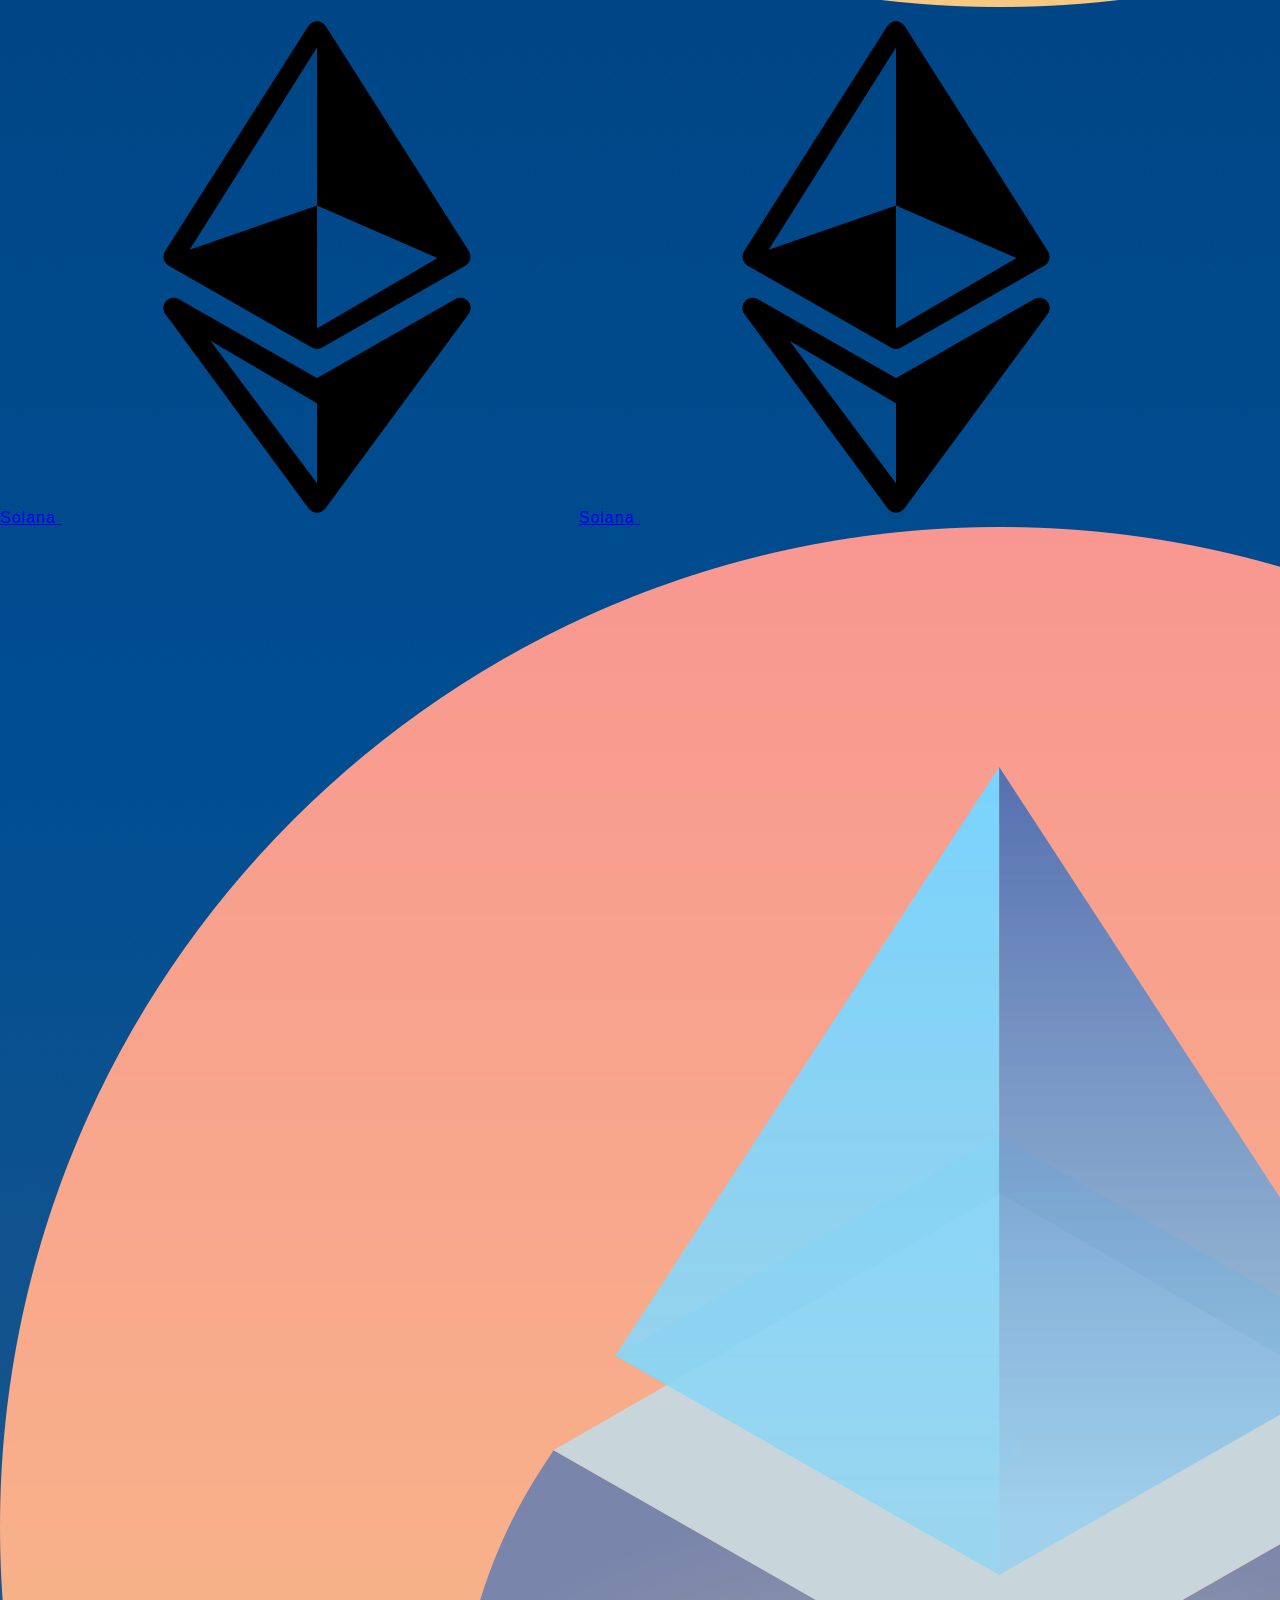
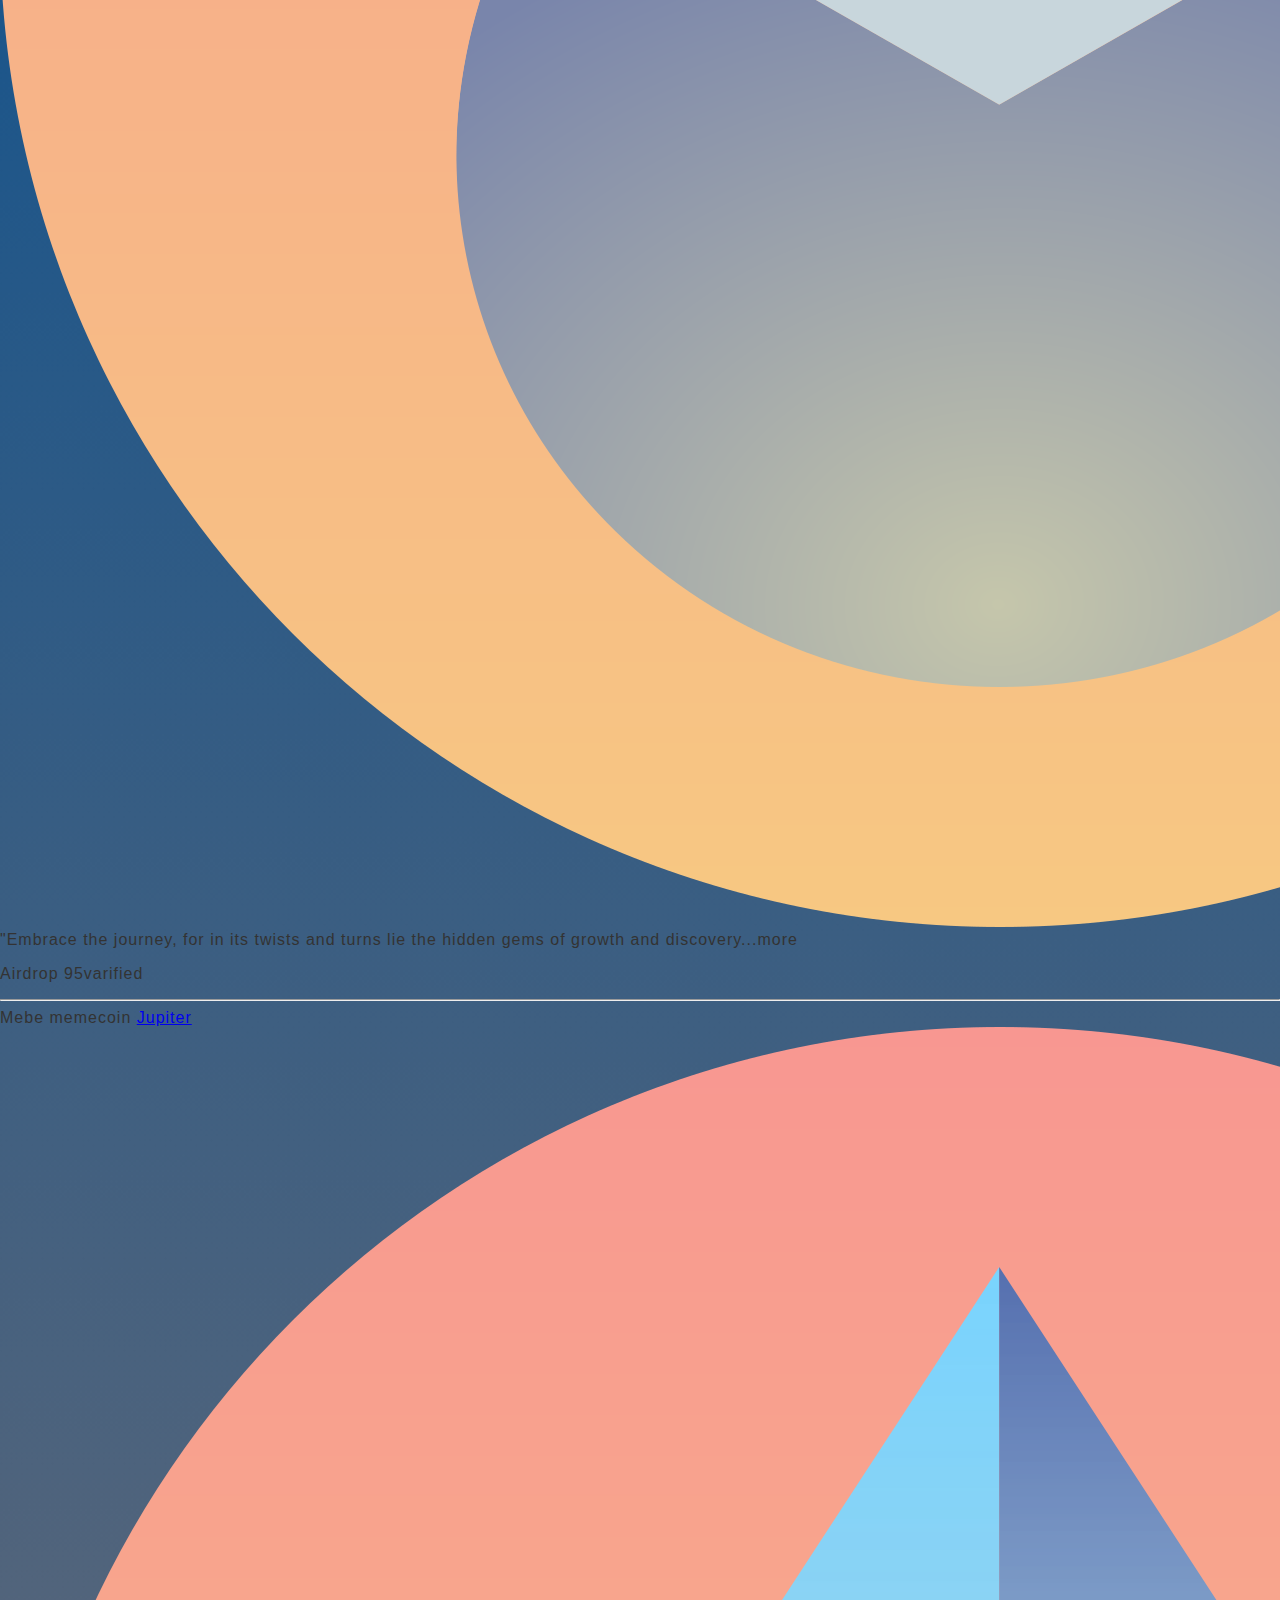
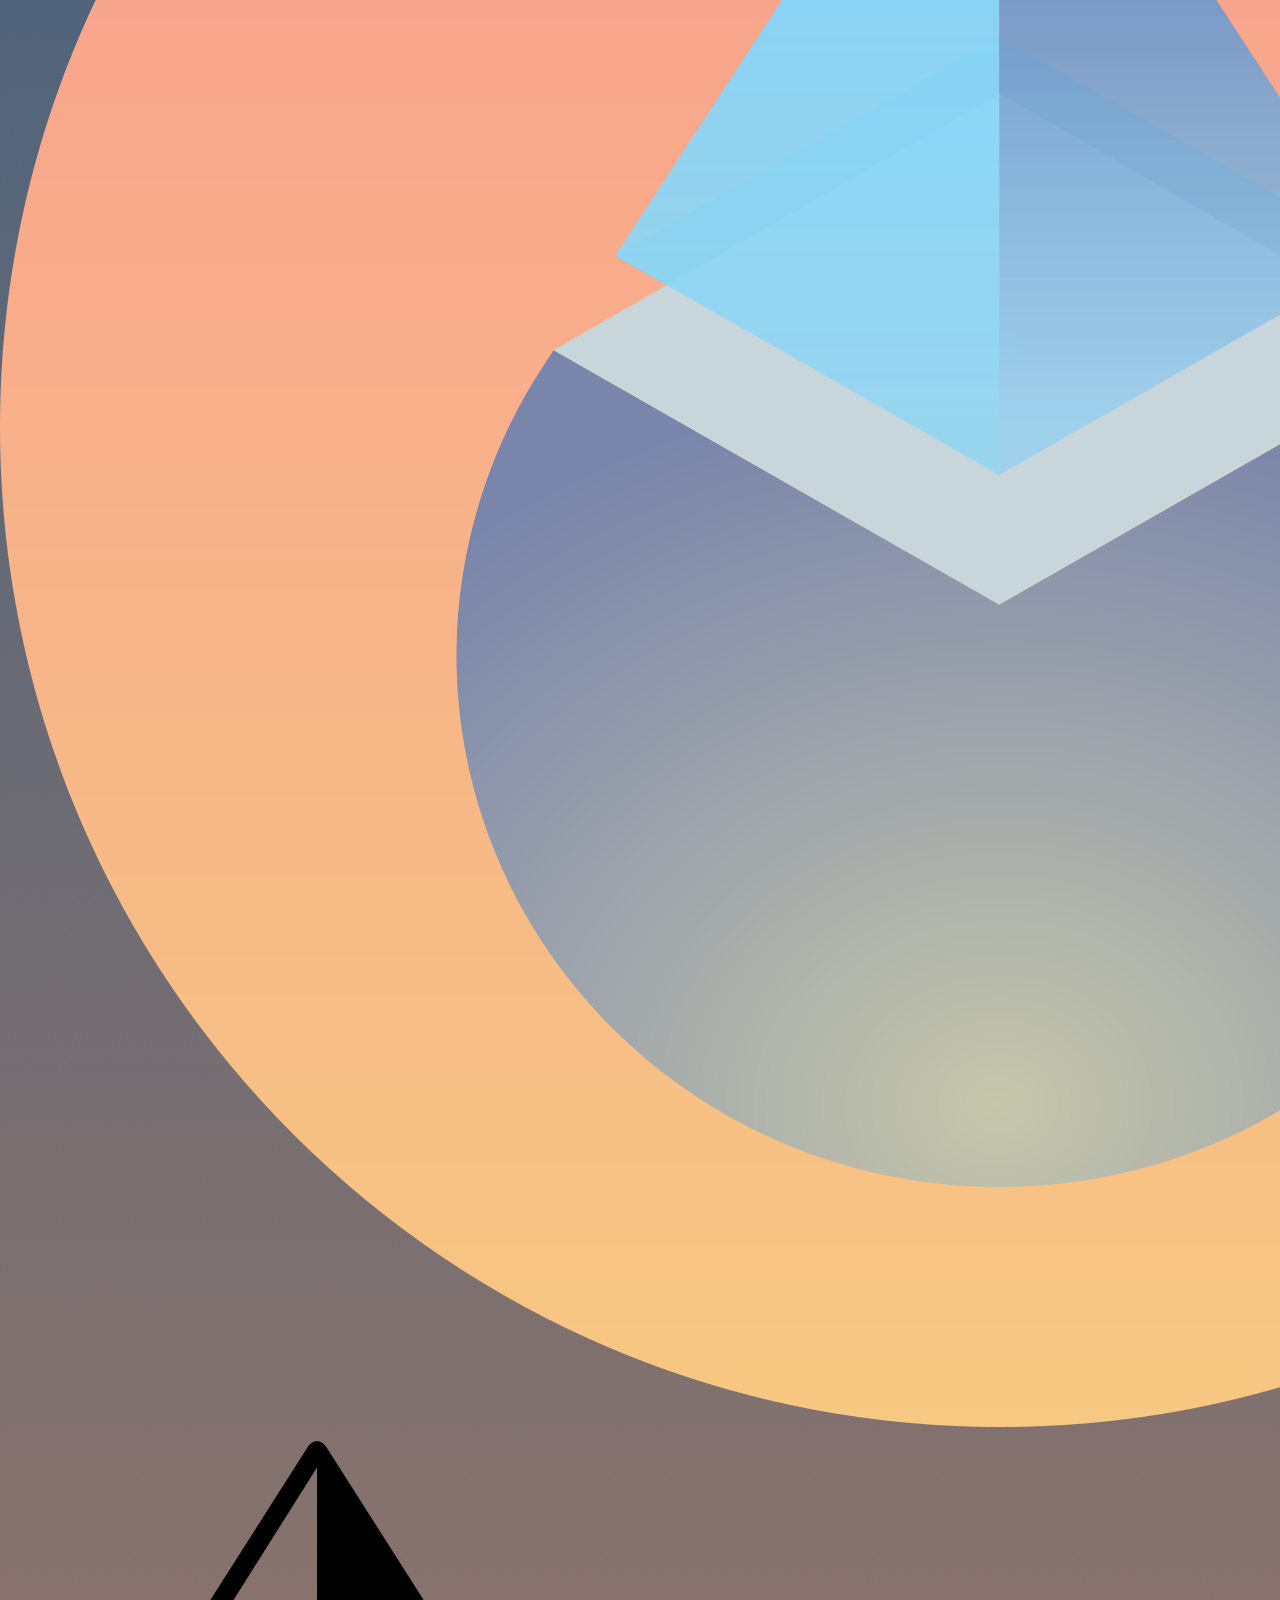
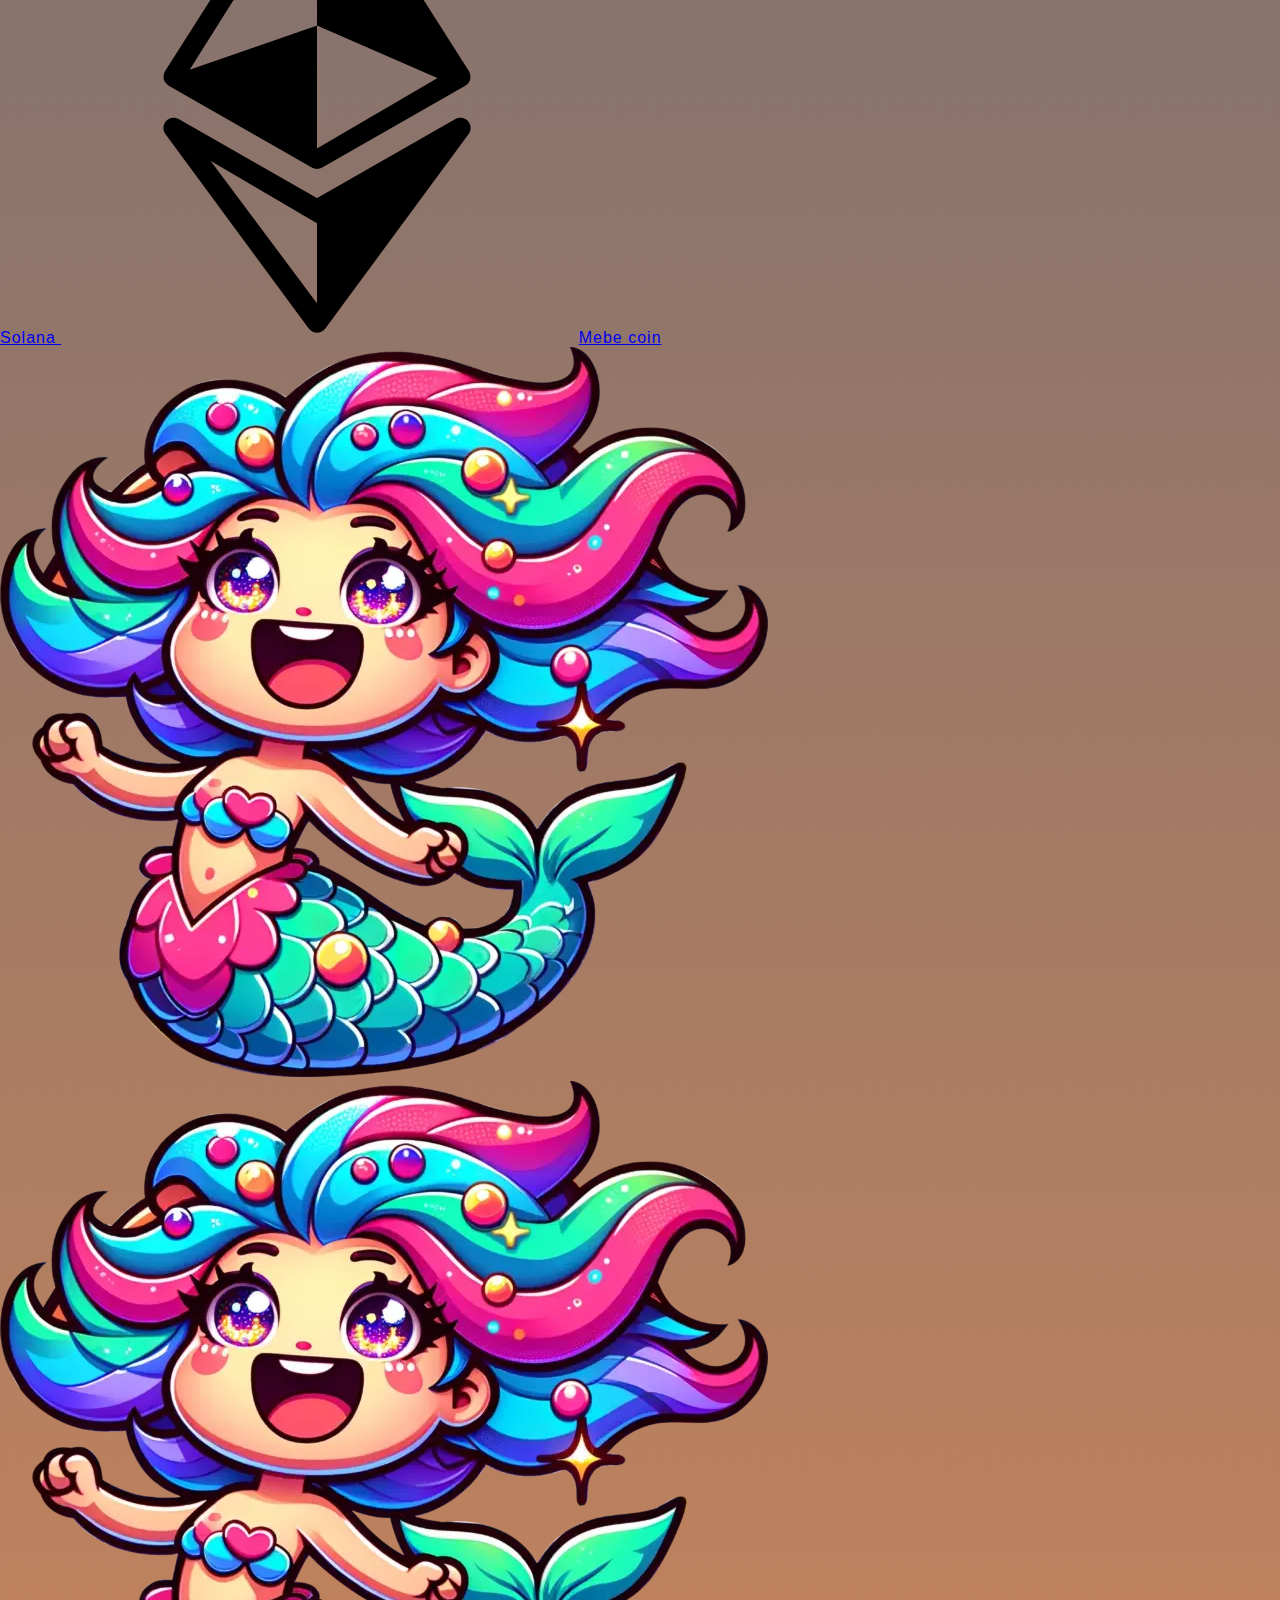
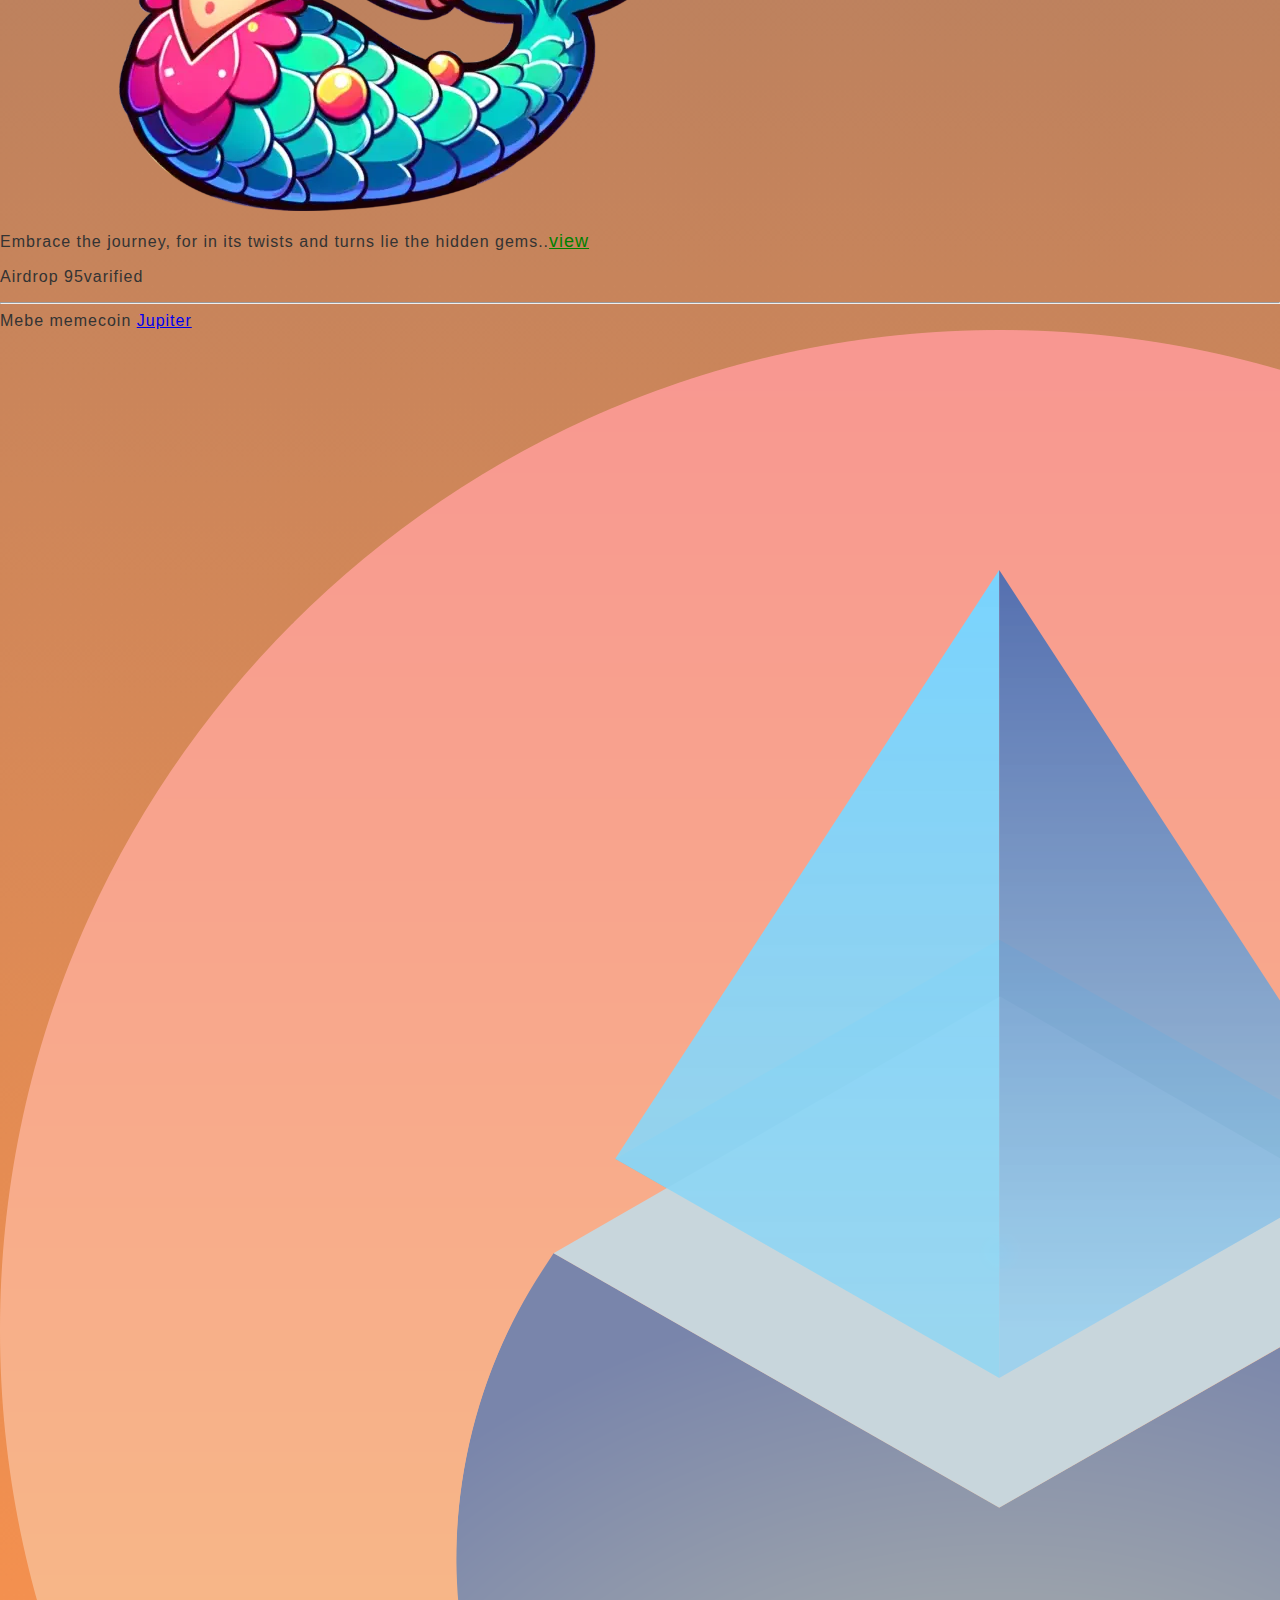
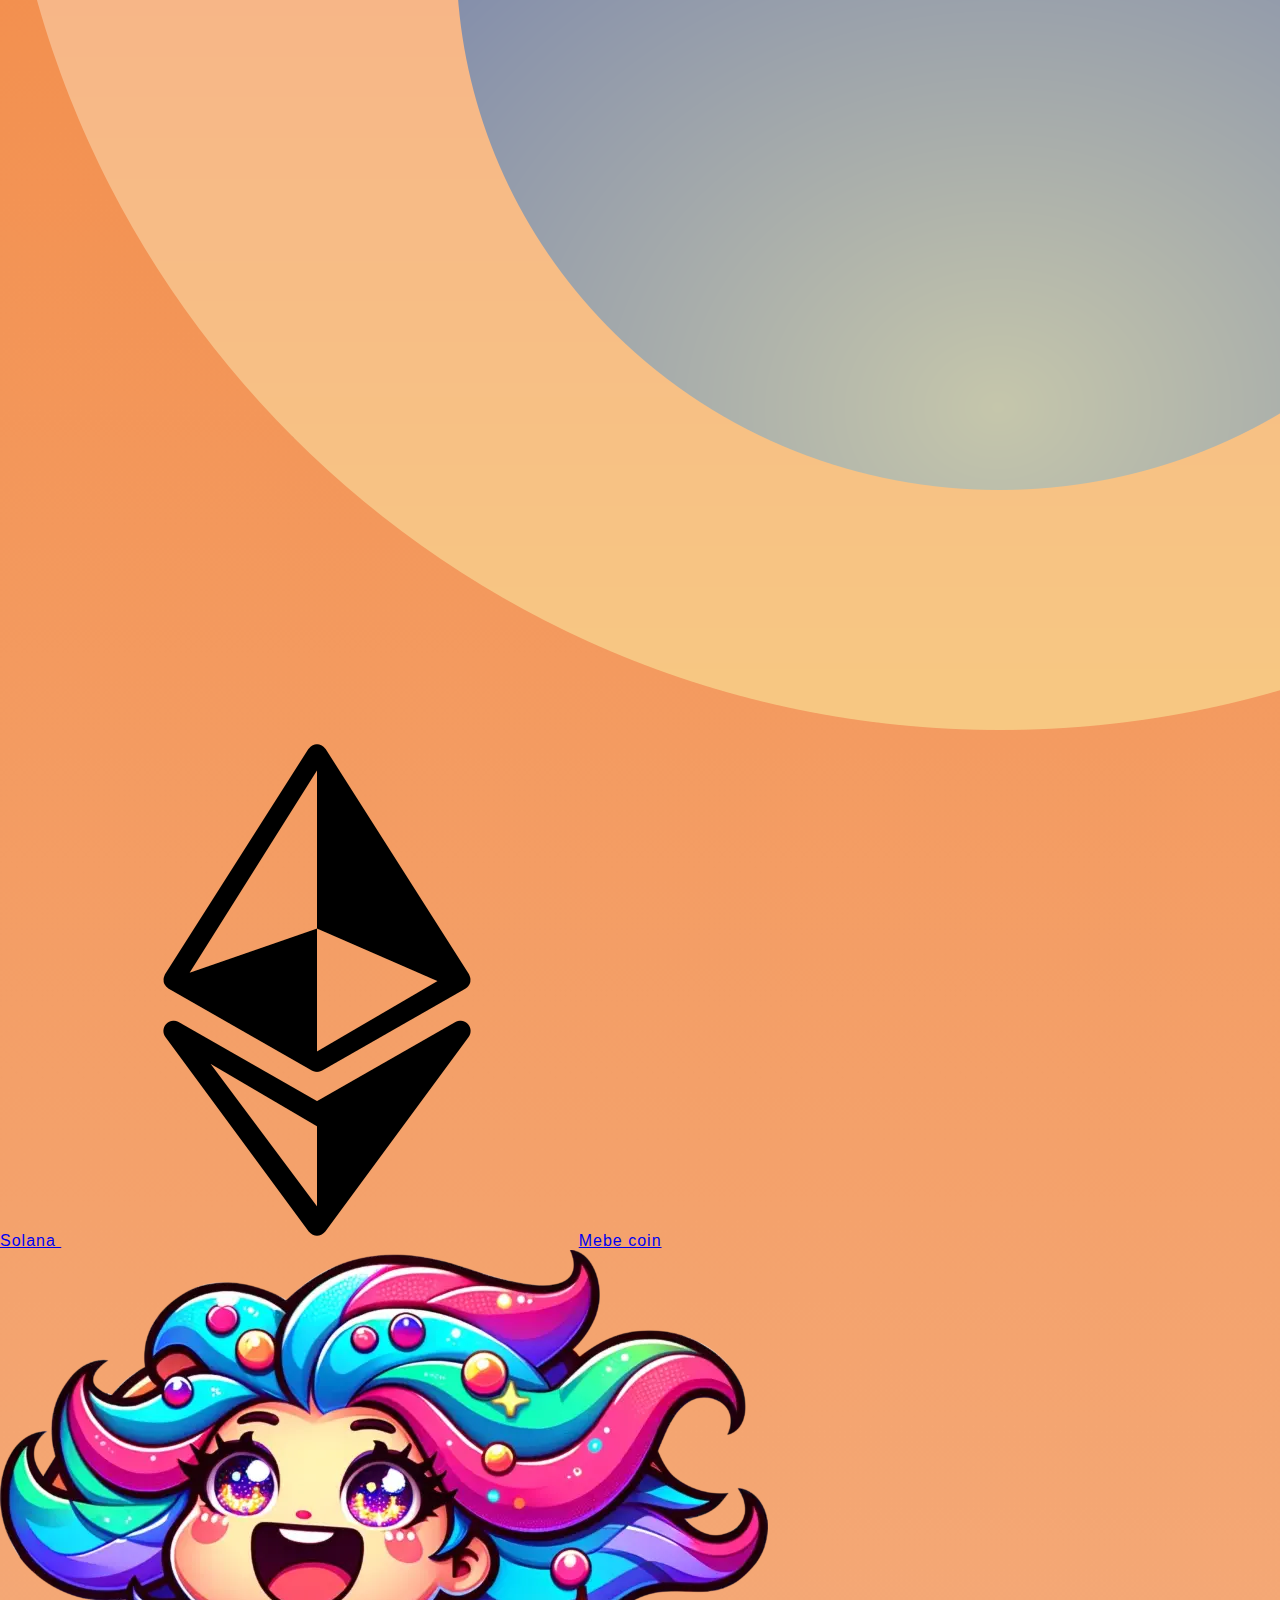
==== commit e25932d2: "Update index.html" ====
--- a/index.html
+++ b/index.html
@@ -43,7 +43,7 @@
 
 <div style=" background: linear-gradient(ff6600);">
 
-<div class="banner" style="color:white;font-size:60px;font-weight: 700; margin-left:25px;"> Meme <span style="margin-top:40px; margin-left:-38px;">dr<span style="color: #de3a3a">o</span>p</span><img style="width:40px; height:40px; margin-left:-78px; margin-top:35px;" src="fire3.png" alt="Image Description">
+<div class="banner" style="color:white;font-size:60px;font-weight: 700; margin-left:25px;"> Coin Hunter <span style="margin-top:40px; margin-left:-38px;">dr<span style="color: #de3a3a">o</span>p</span><img style="width:40px; height:40px; margin-left:-78px; margin-top:35px;" src="fire3.png" alt="Image Description">
 
 </div>
 </div>
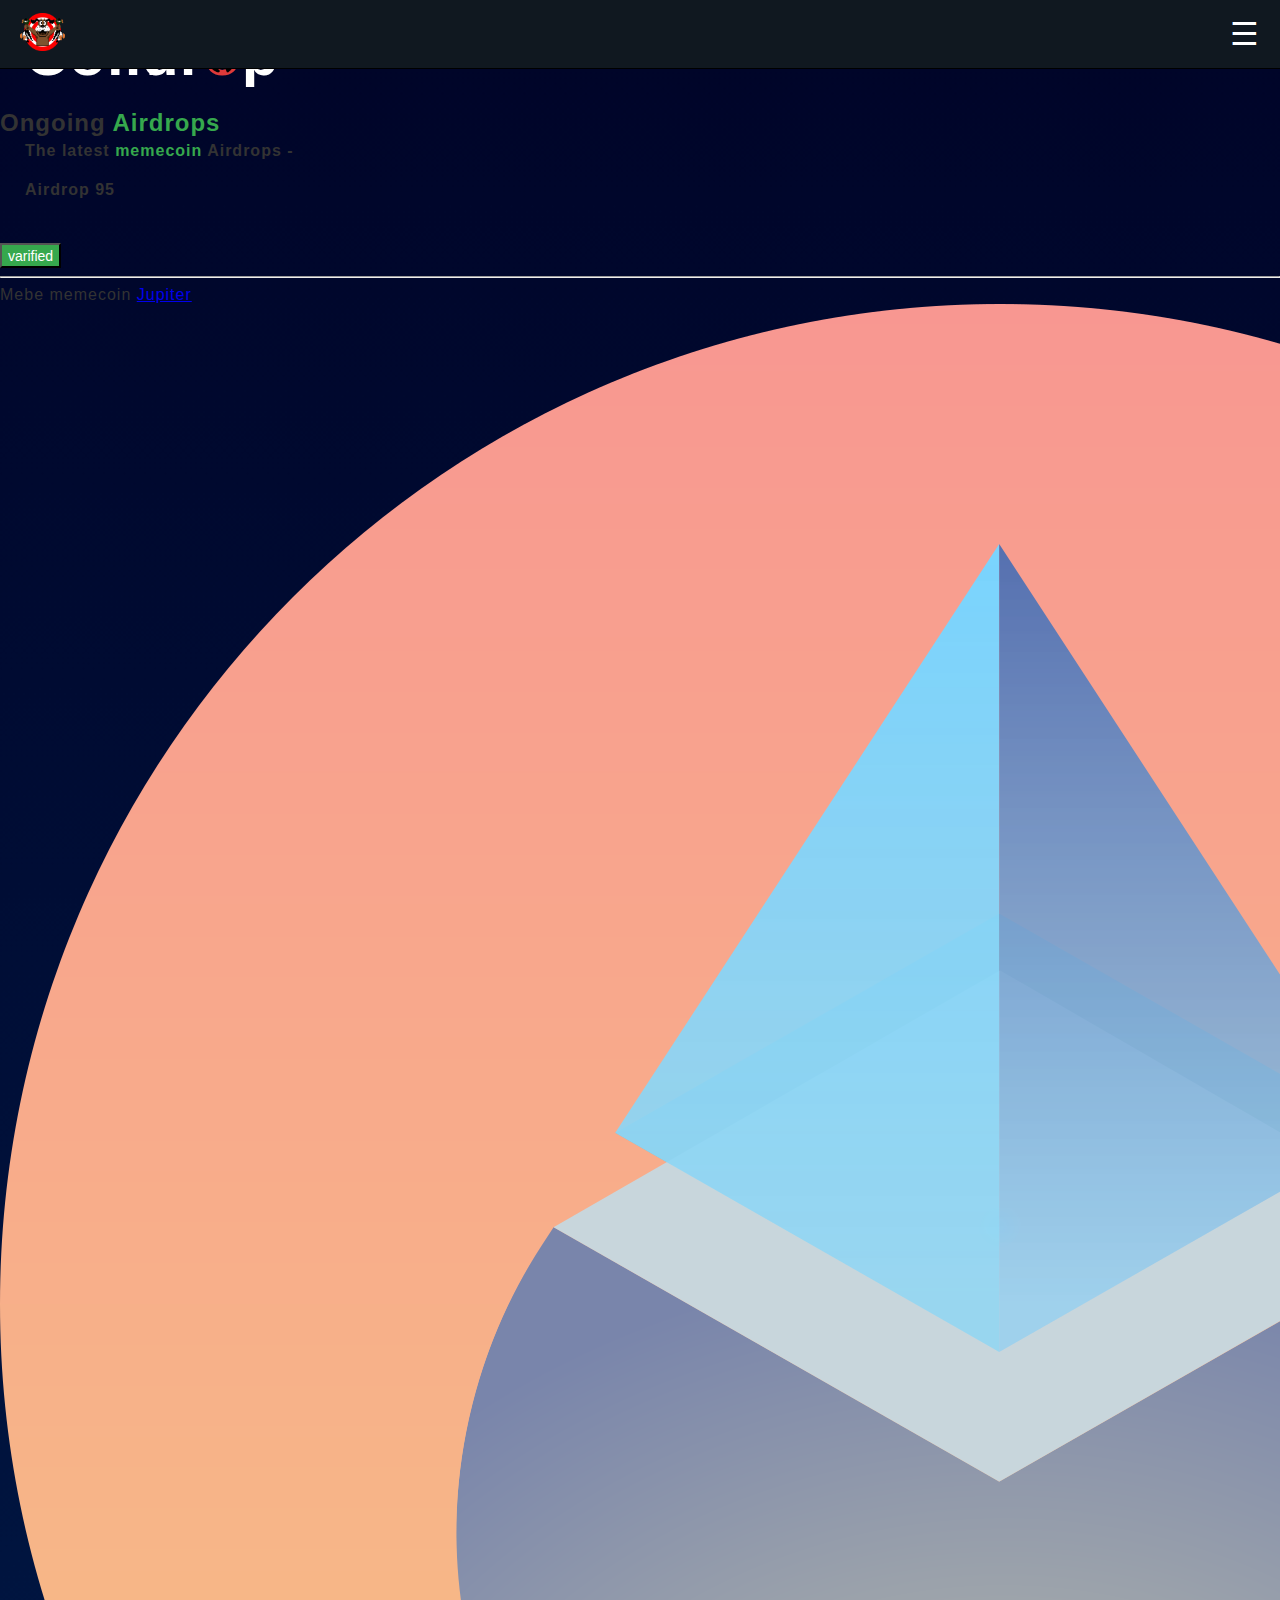
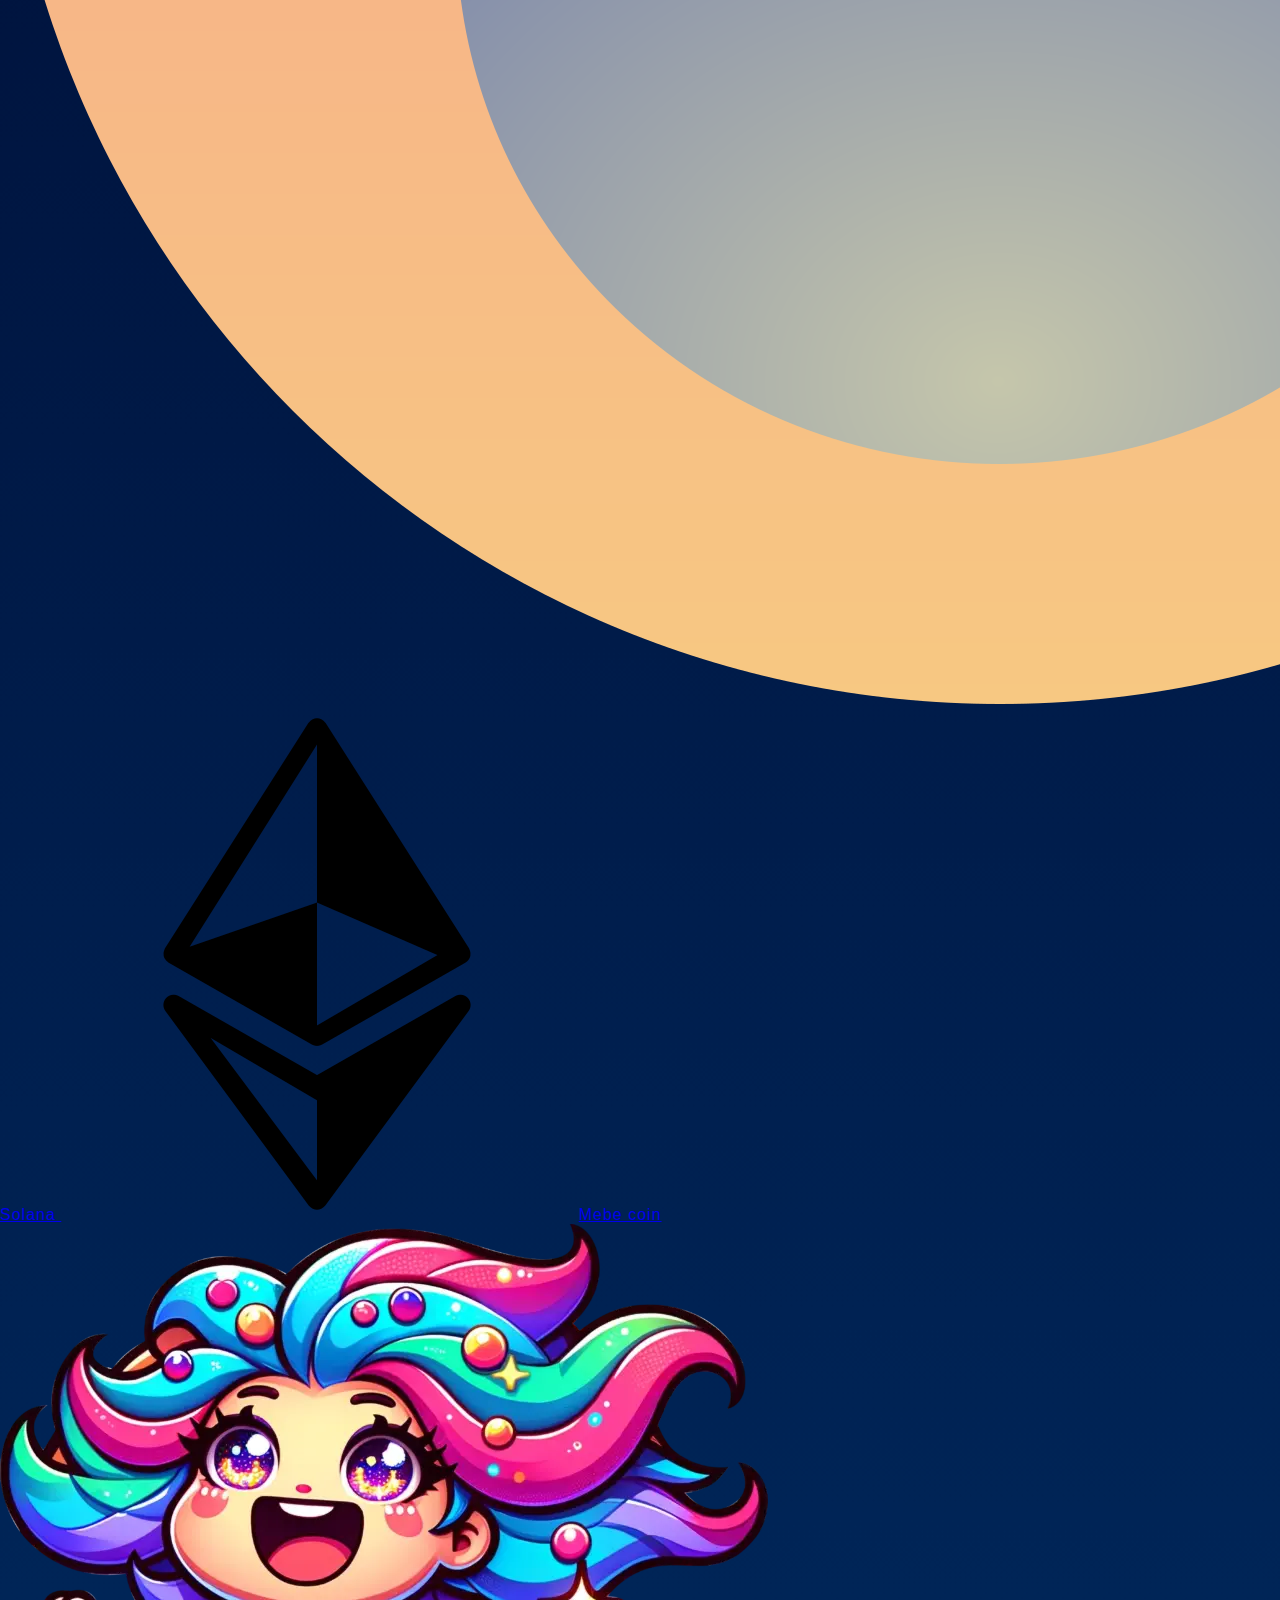
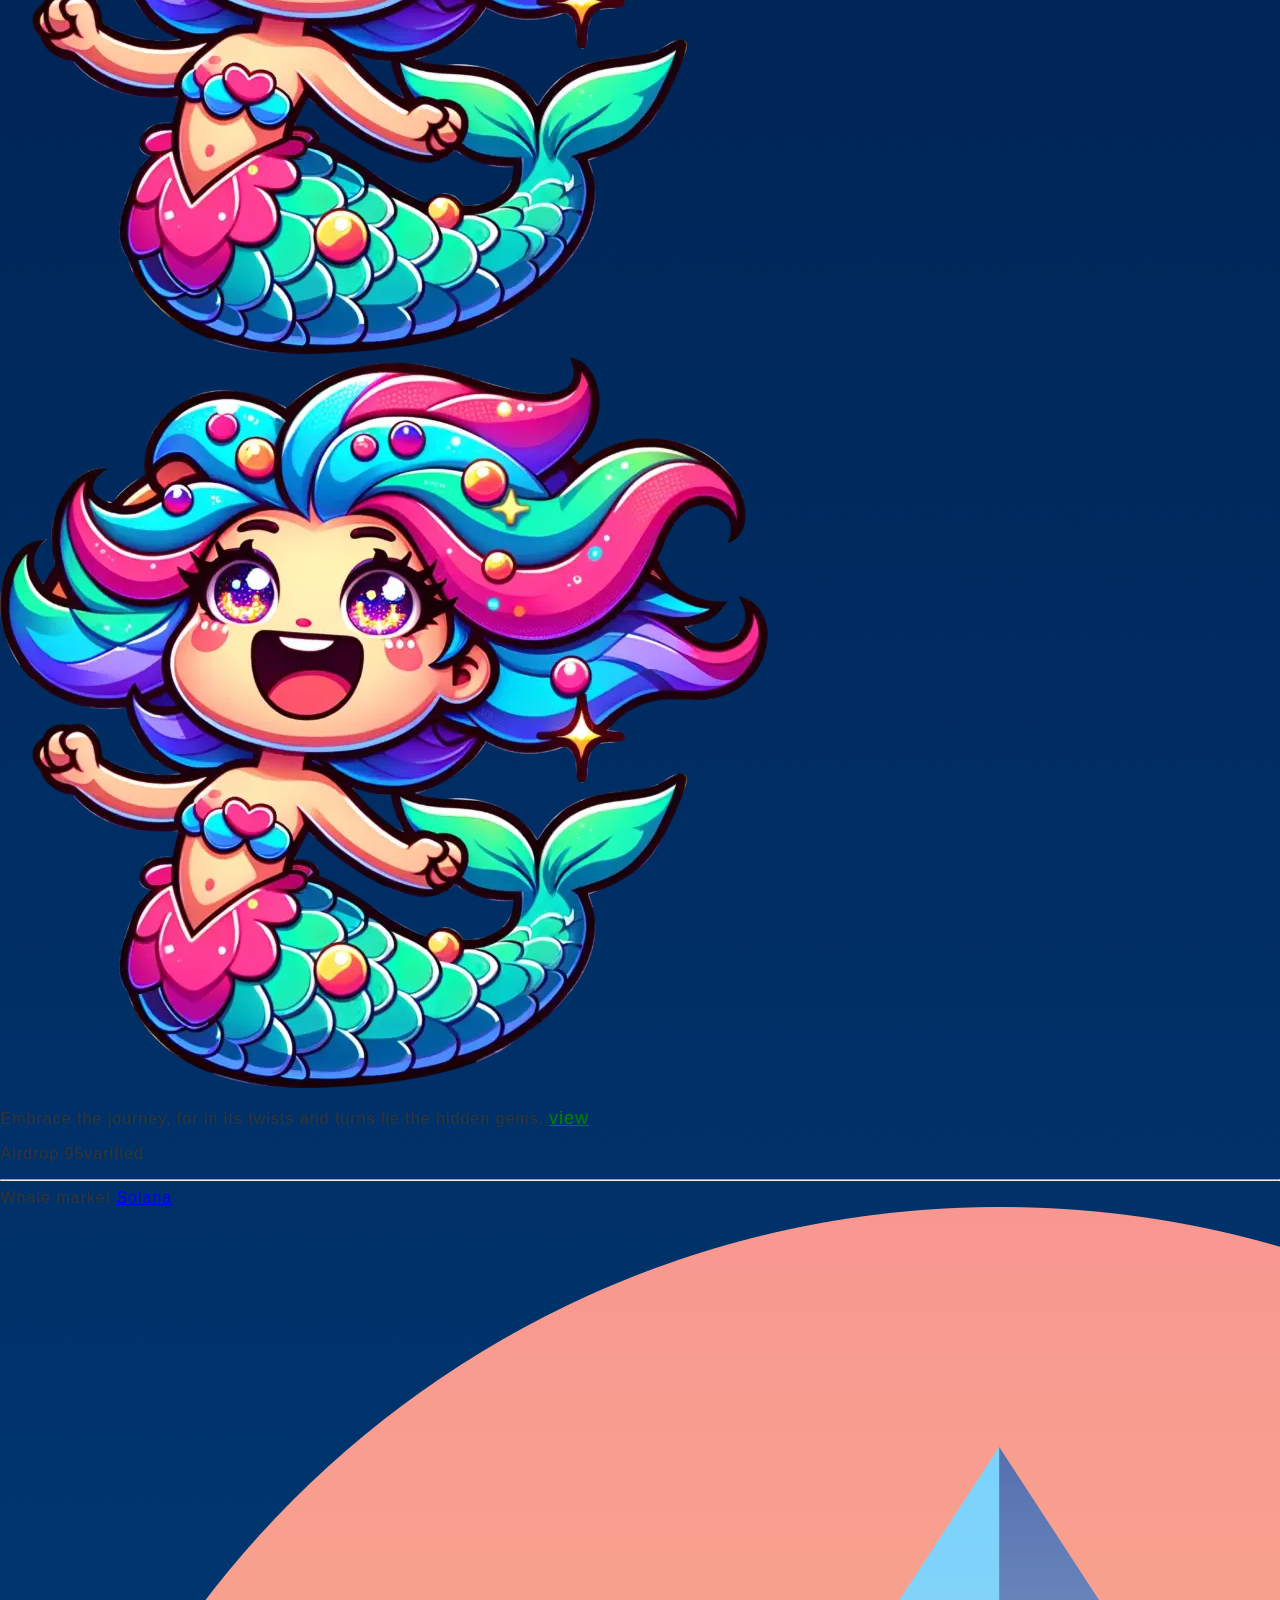
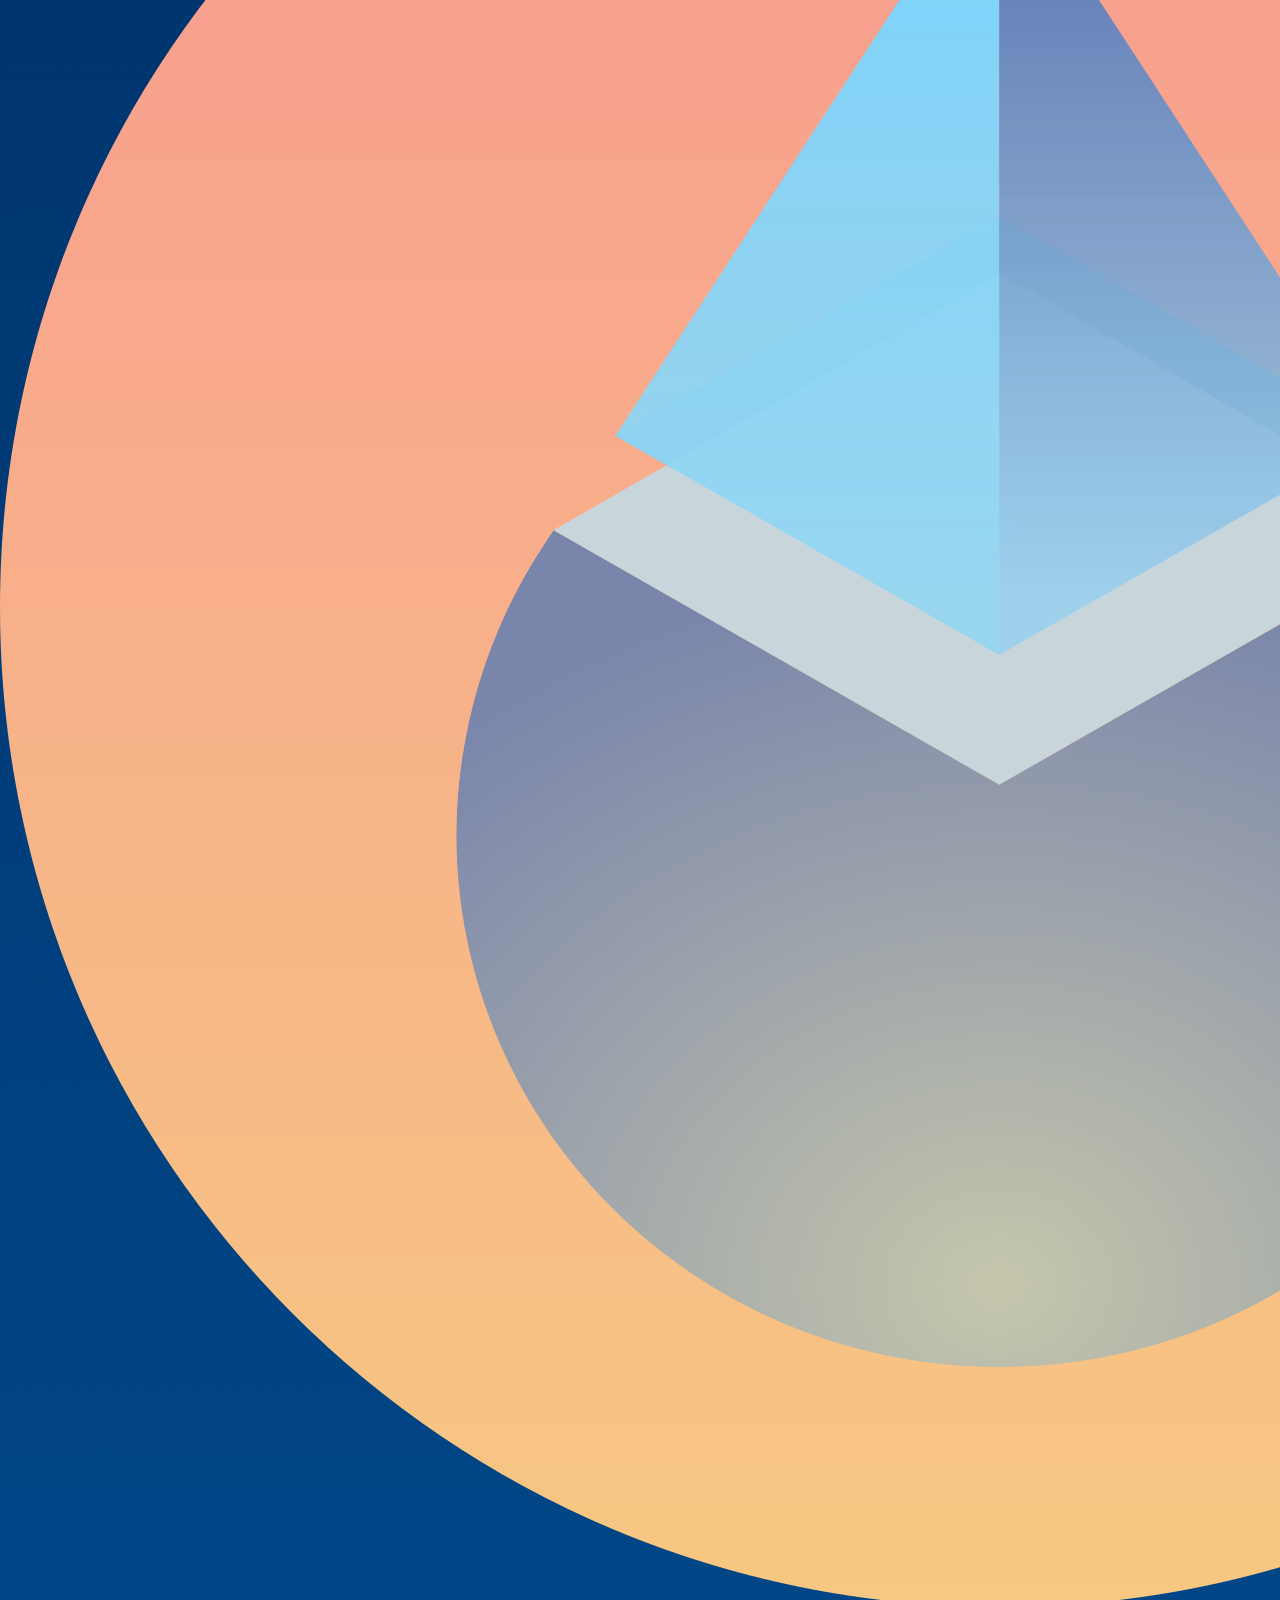
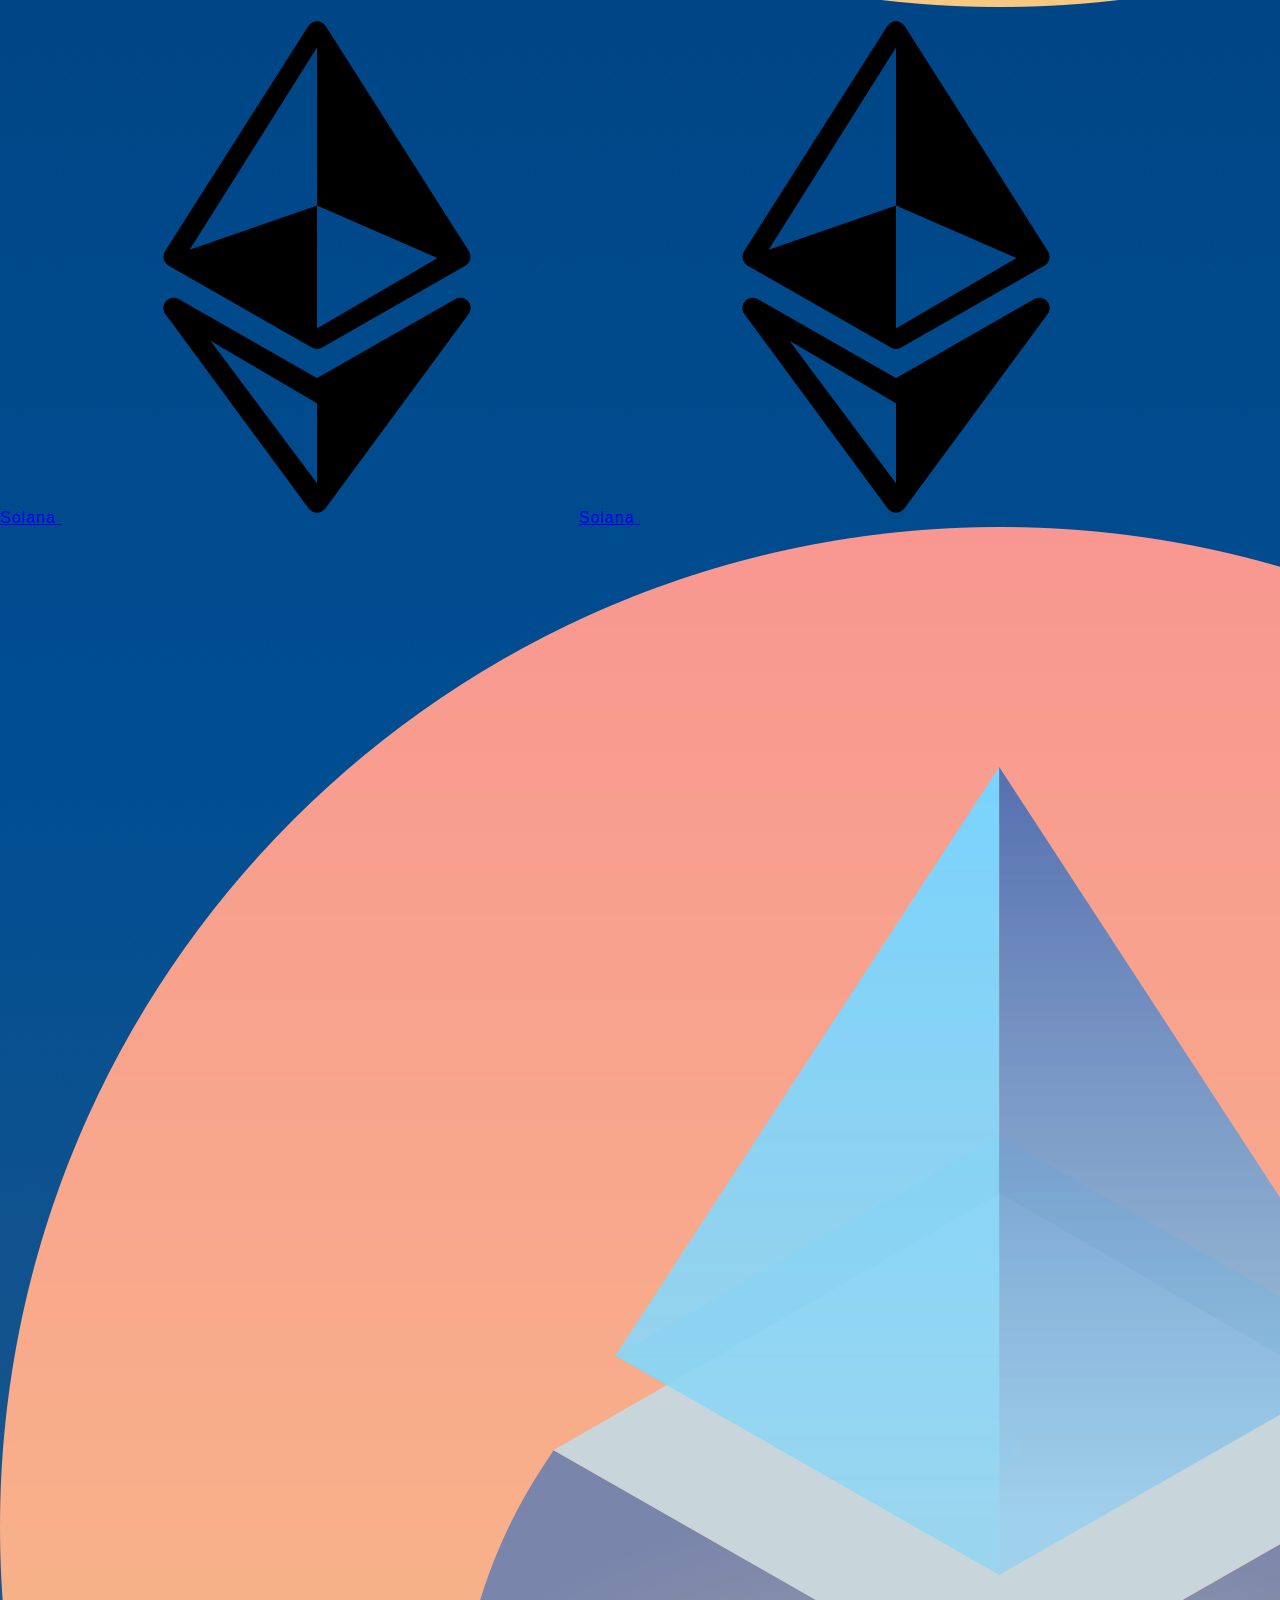
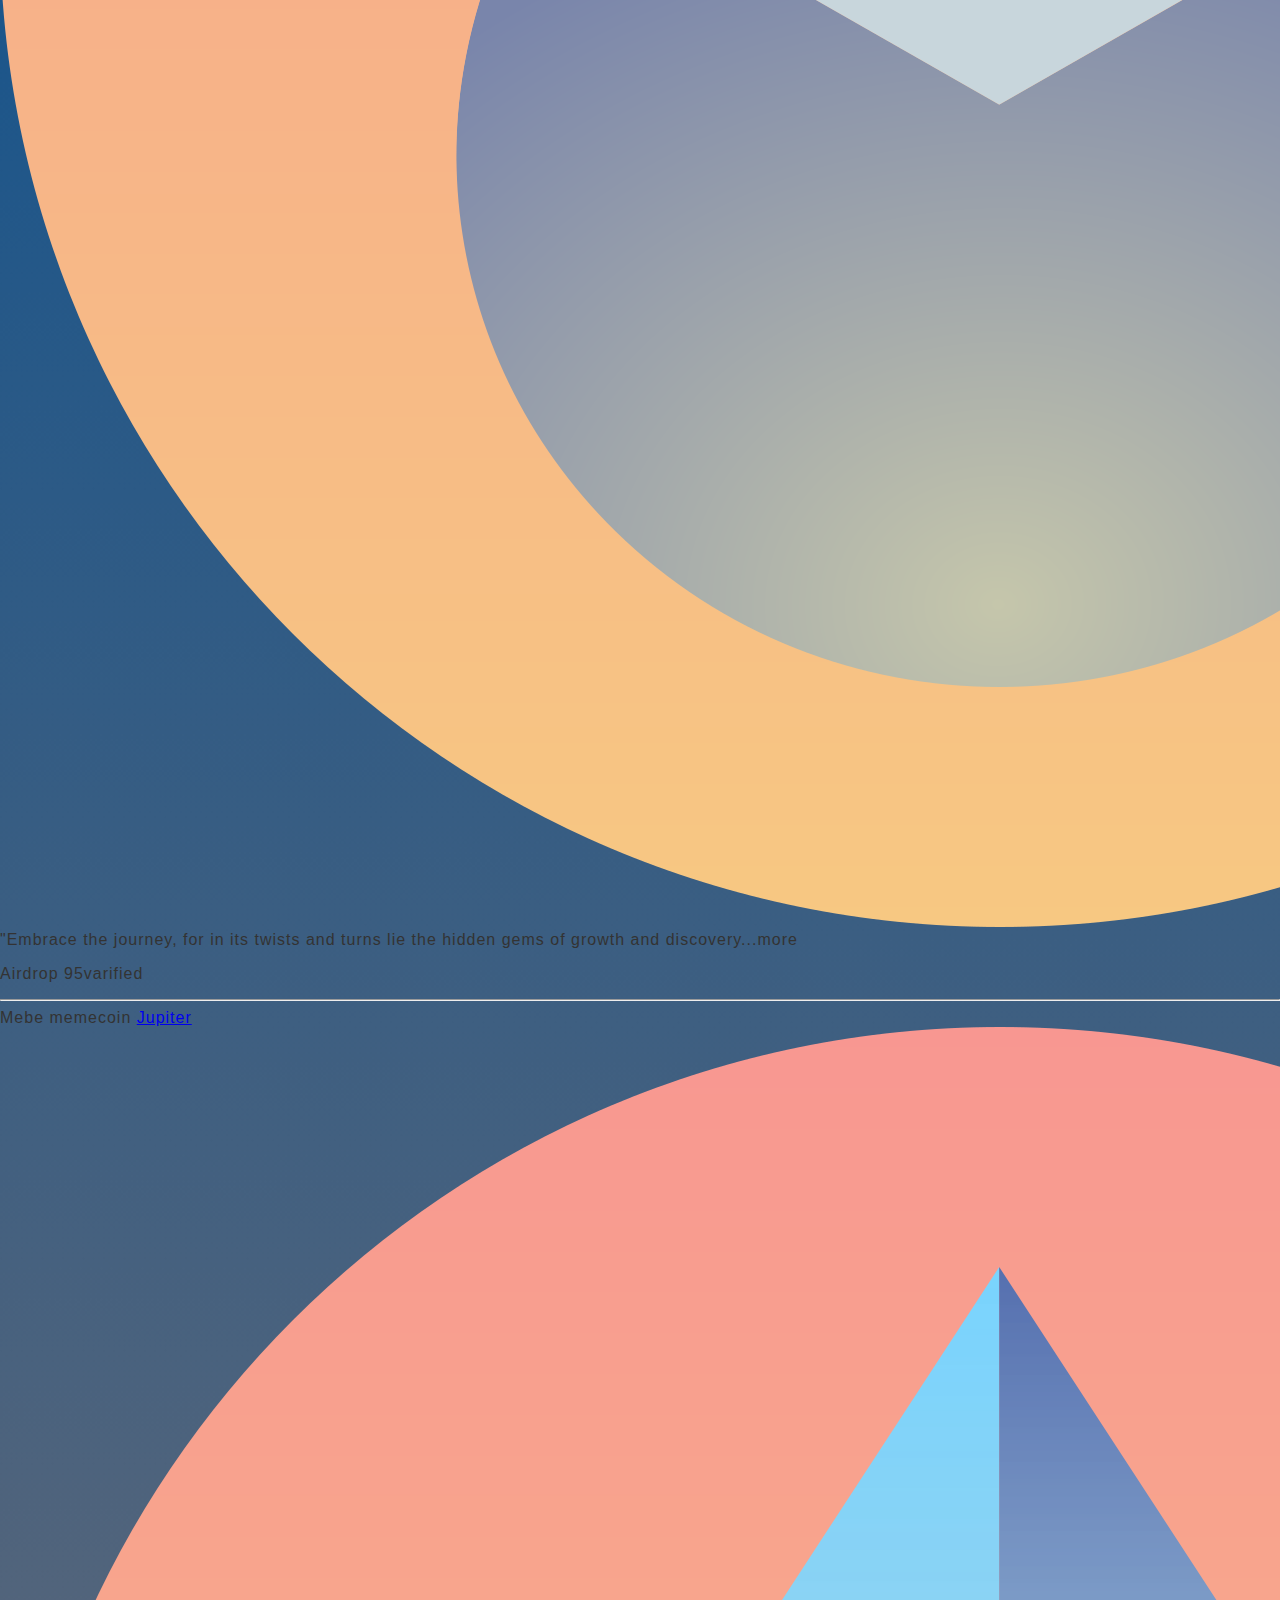
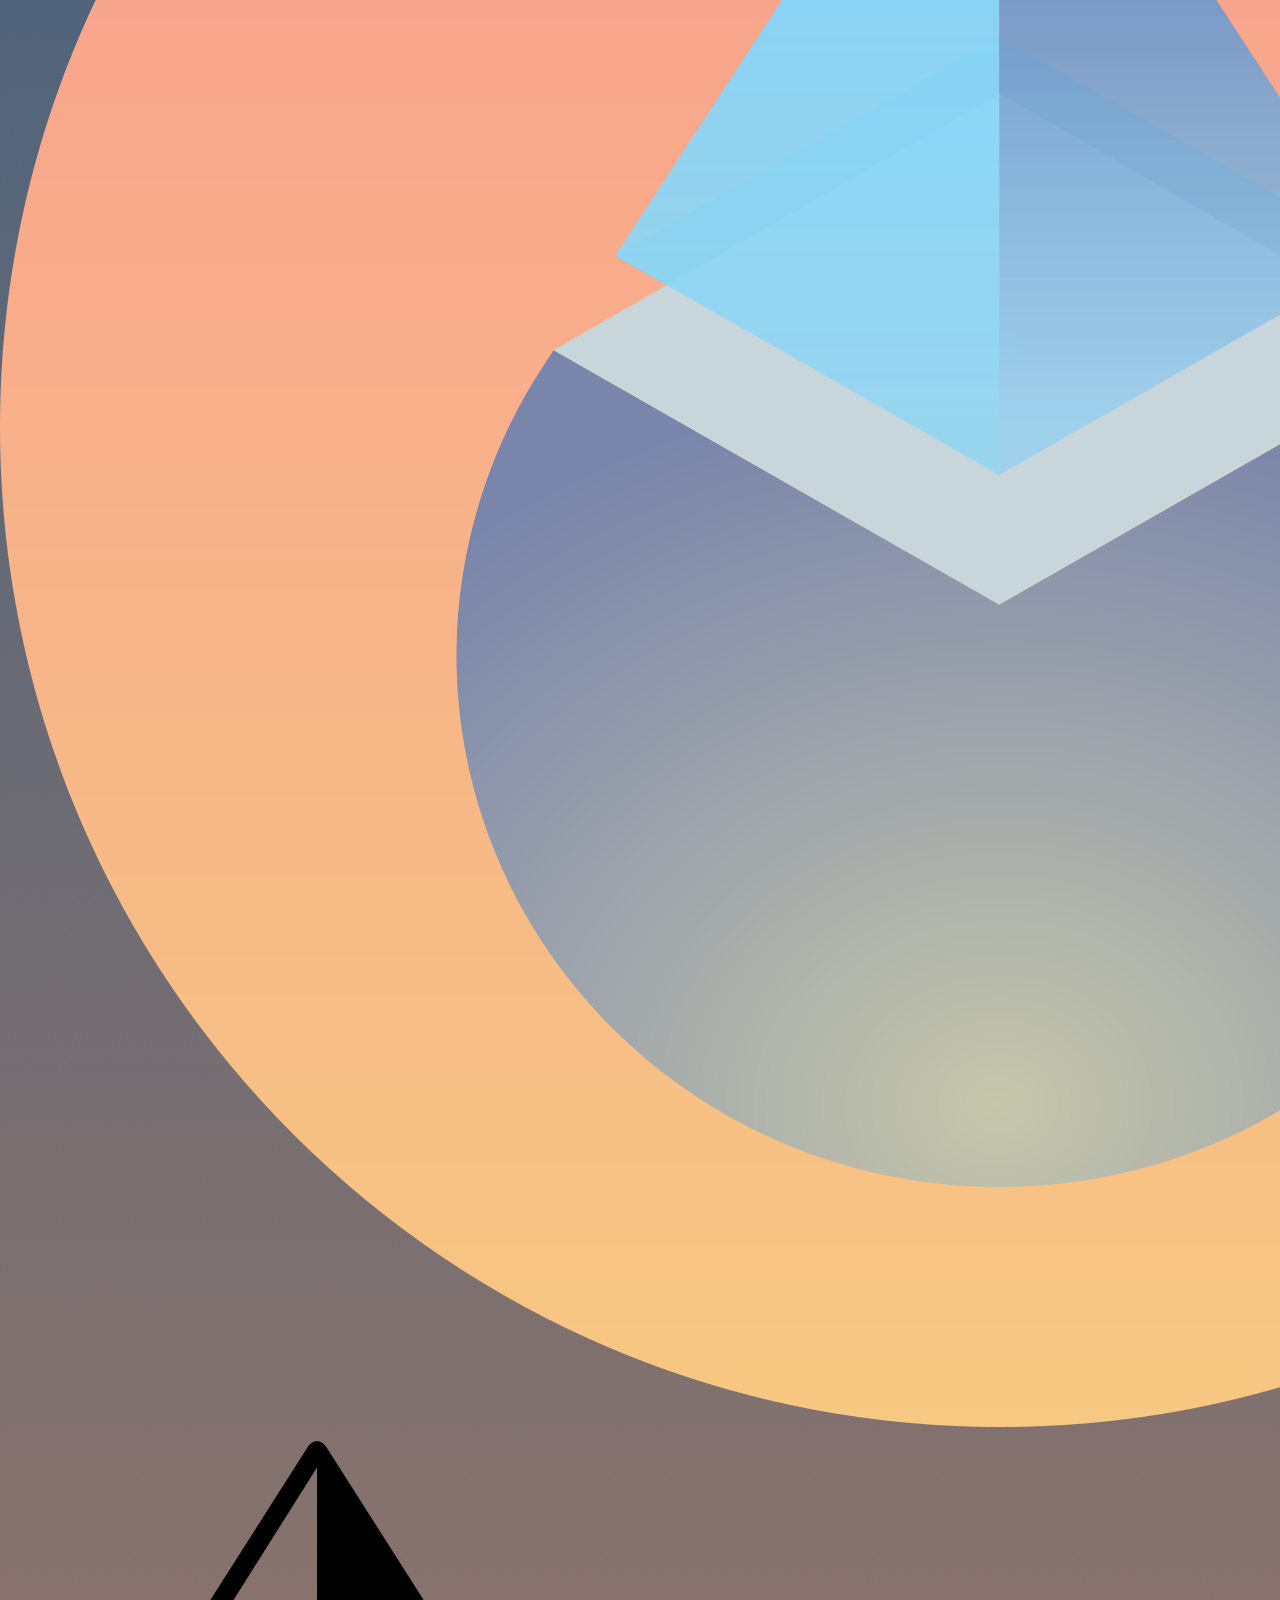
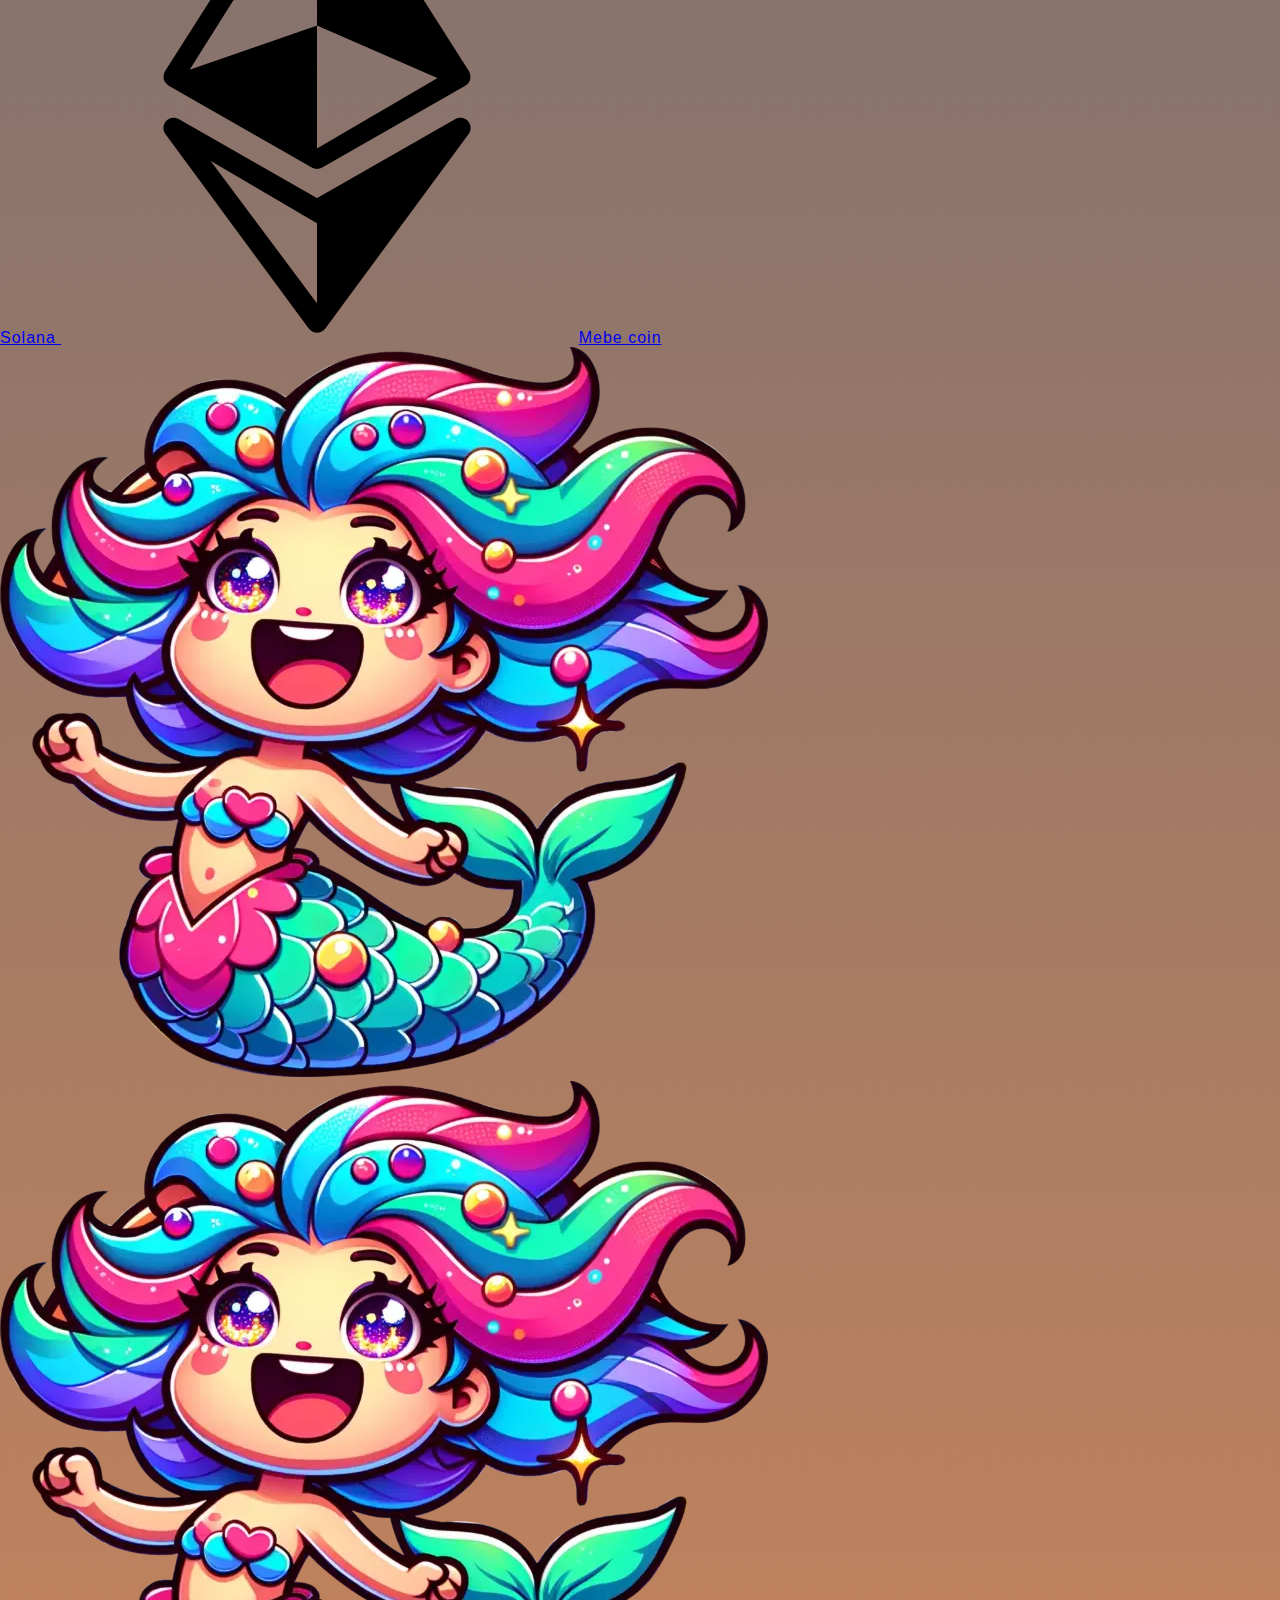
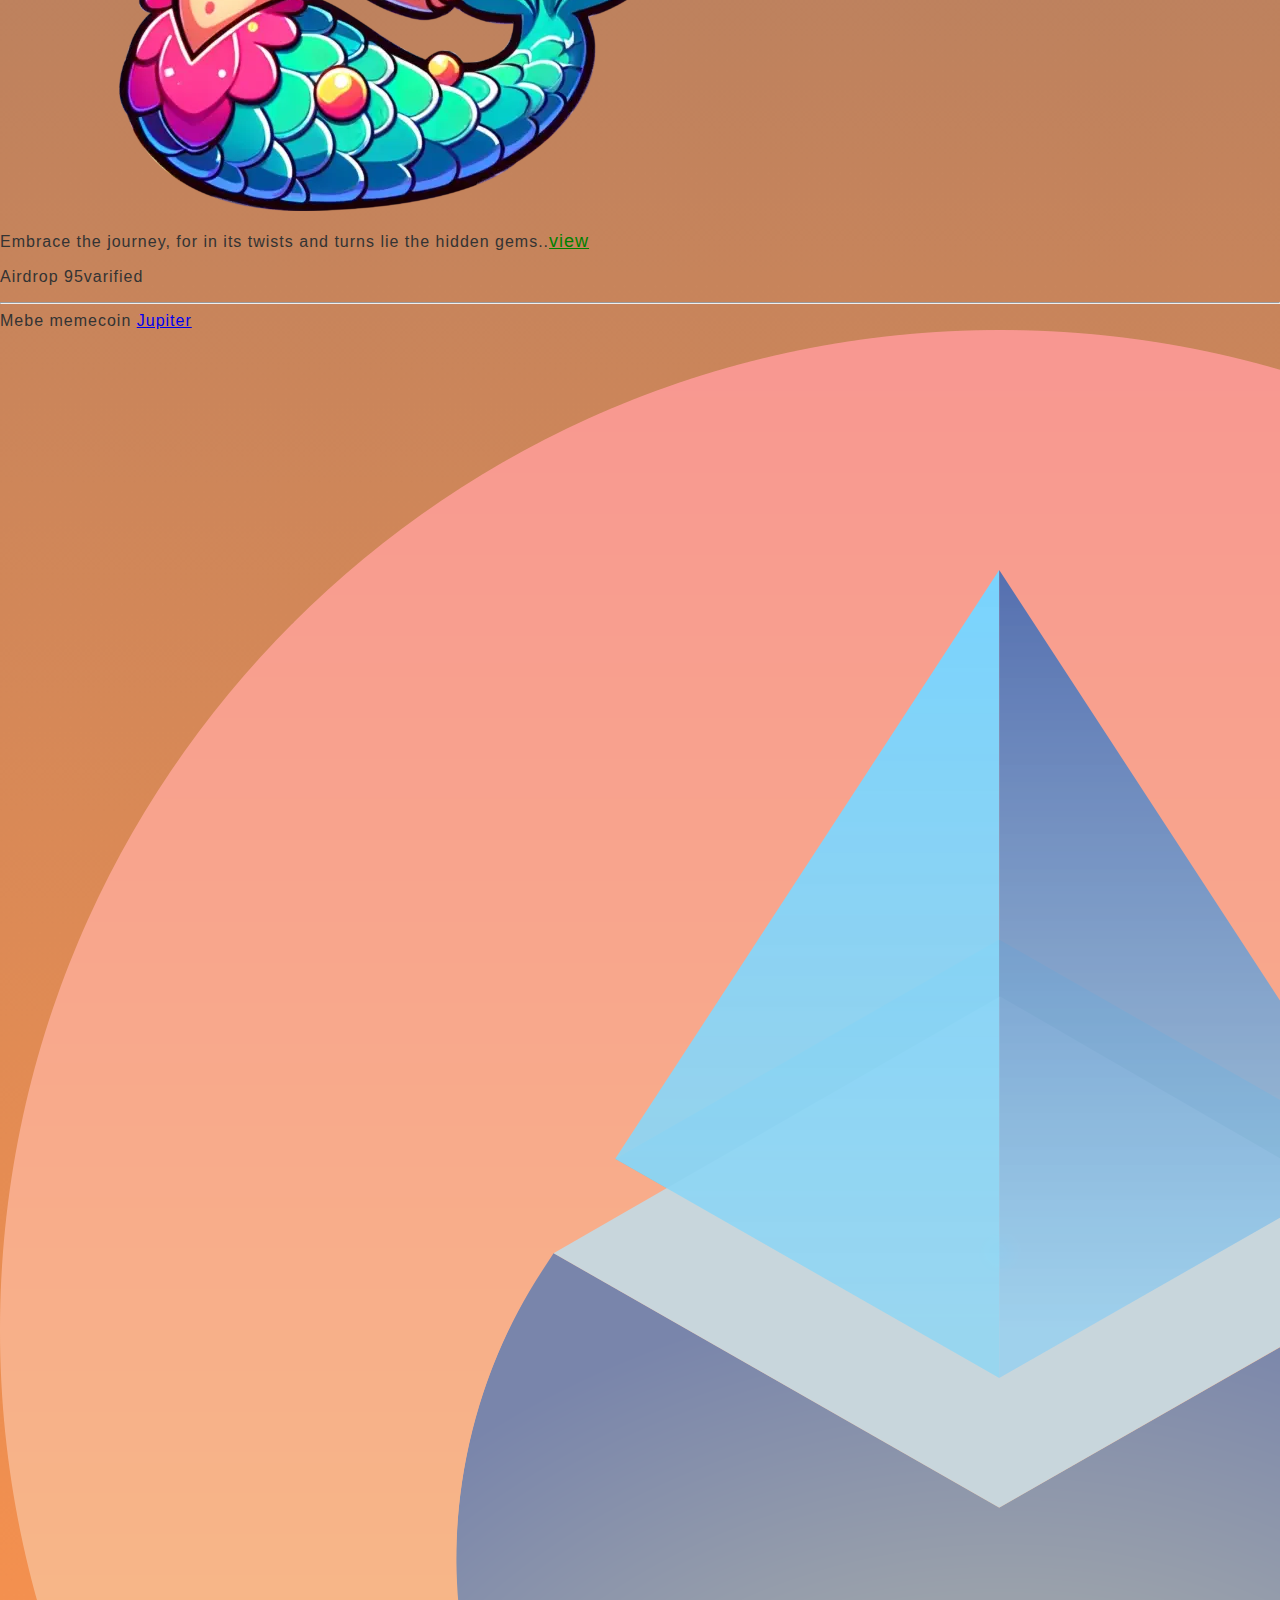
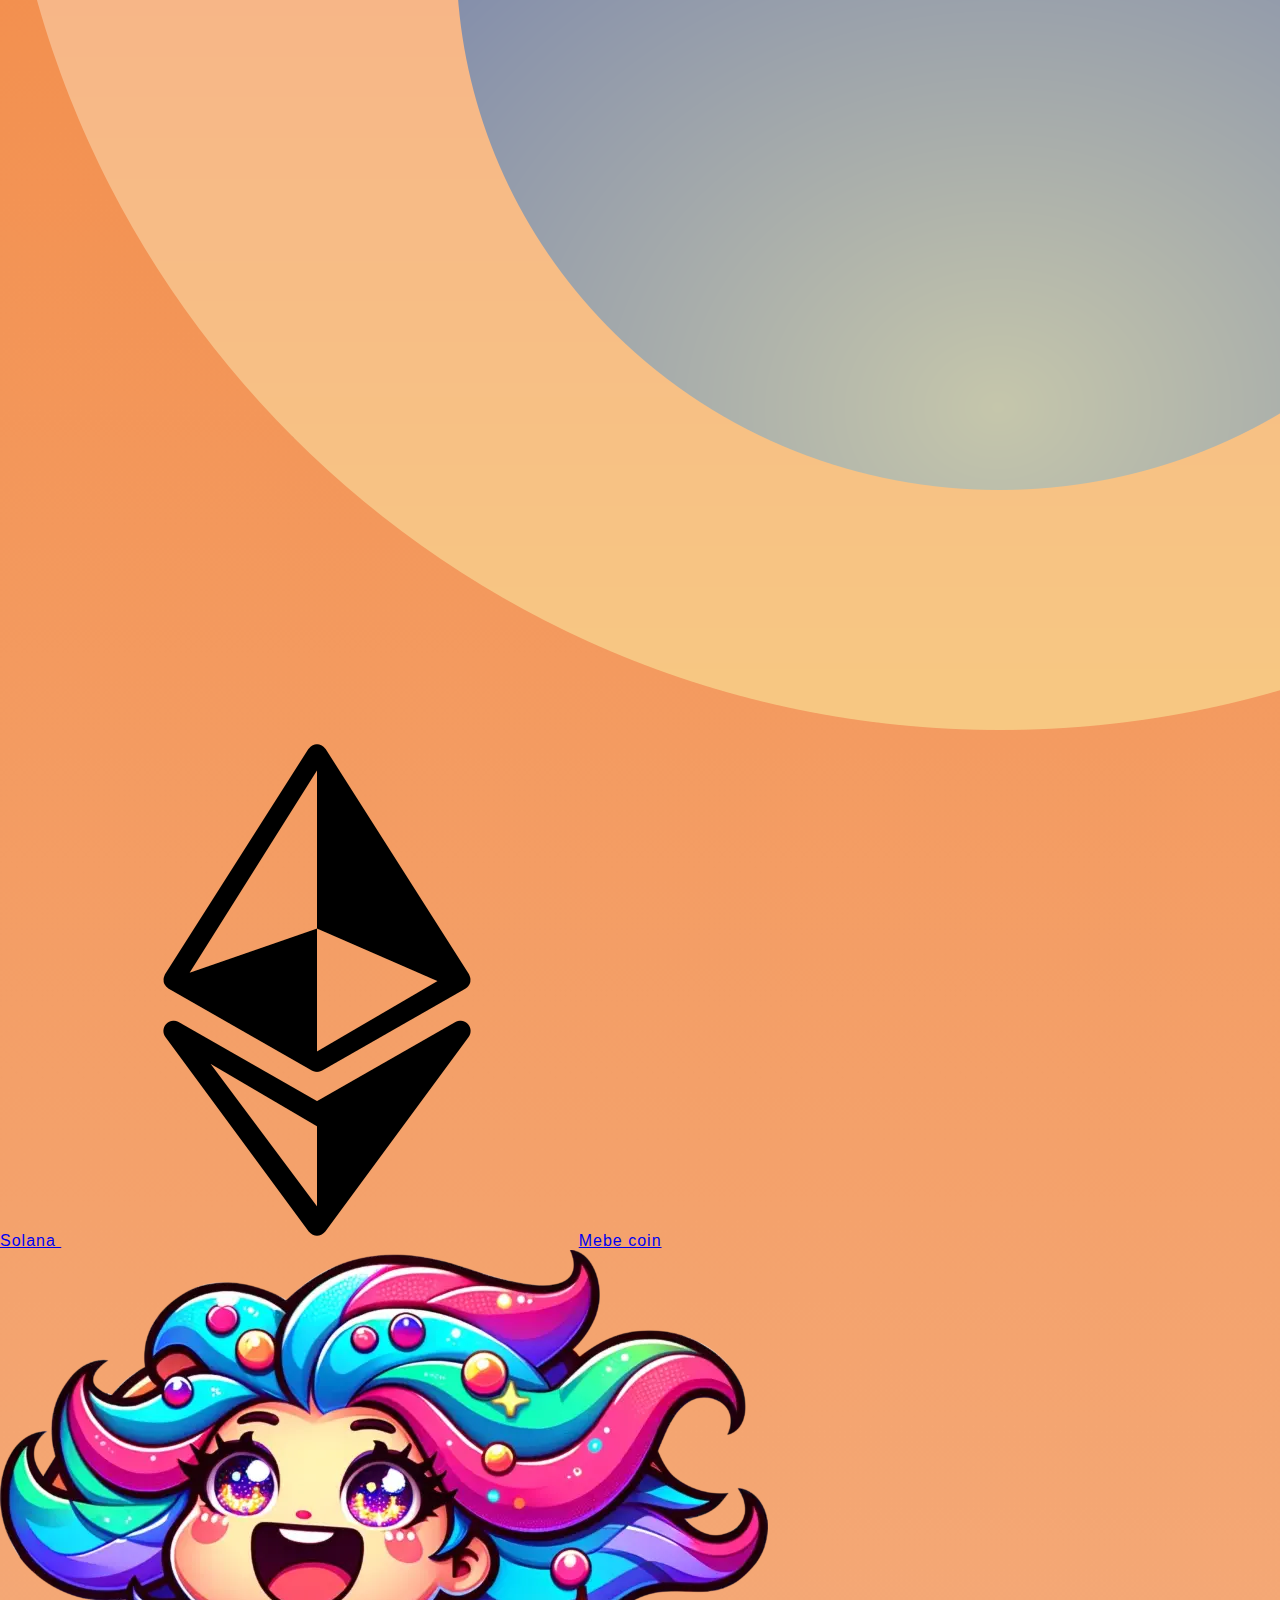
==== commit bae373b7: "Update index.html" ====
--- a/index.html
+++ b/index.html
@@ -43,7 +43,7 @@
 
 <div style=" background: linear-gradient(ff6600);">
 
-<div class="banner" style="color:white;font-size:60px;font-weight: 700; margin-left:25px;"> Coin Hunter <span style="margin-top:40px; margin-left:-38px;">dr<span style="color: #de3a3a">o</span>p</span><img style="width:40px; height:40px; margin-left:-78px; margin-top:35px;" src="fire3.png" alt="Image Description">
+<div class="banner" style="color:white;font-size:60px;font-weight: 700; margin-left:25px;"> Coin <span style="margin-top:40px; margin-left:-38px;">dr<span style="color: #de3a3a">o</span>p</span><img style="width:40px; height:40px; margin-left:-78px; margin-top:35px;" src="fire3.png" alt="Image Description">
 
 </div>
 </div>
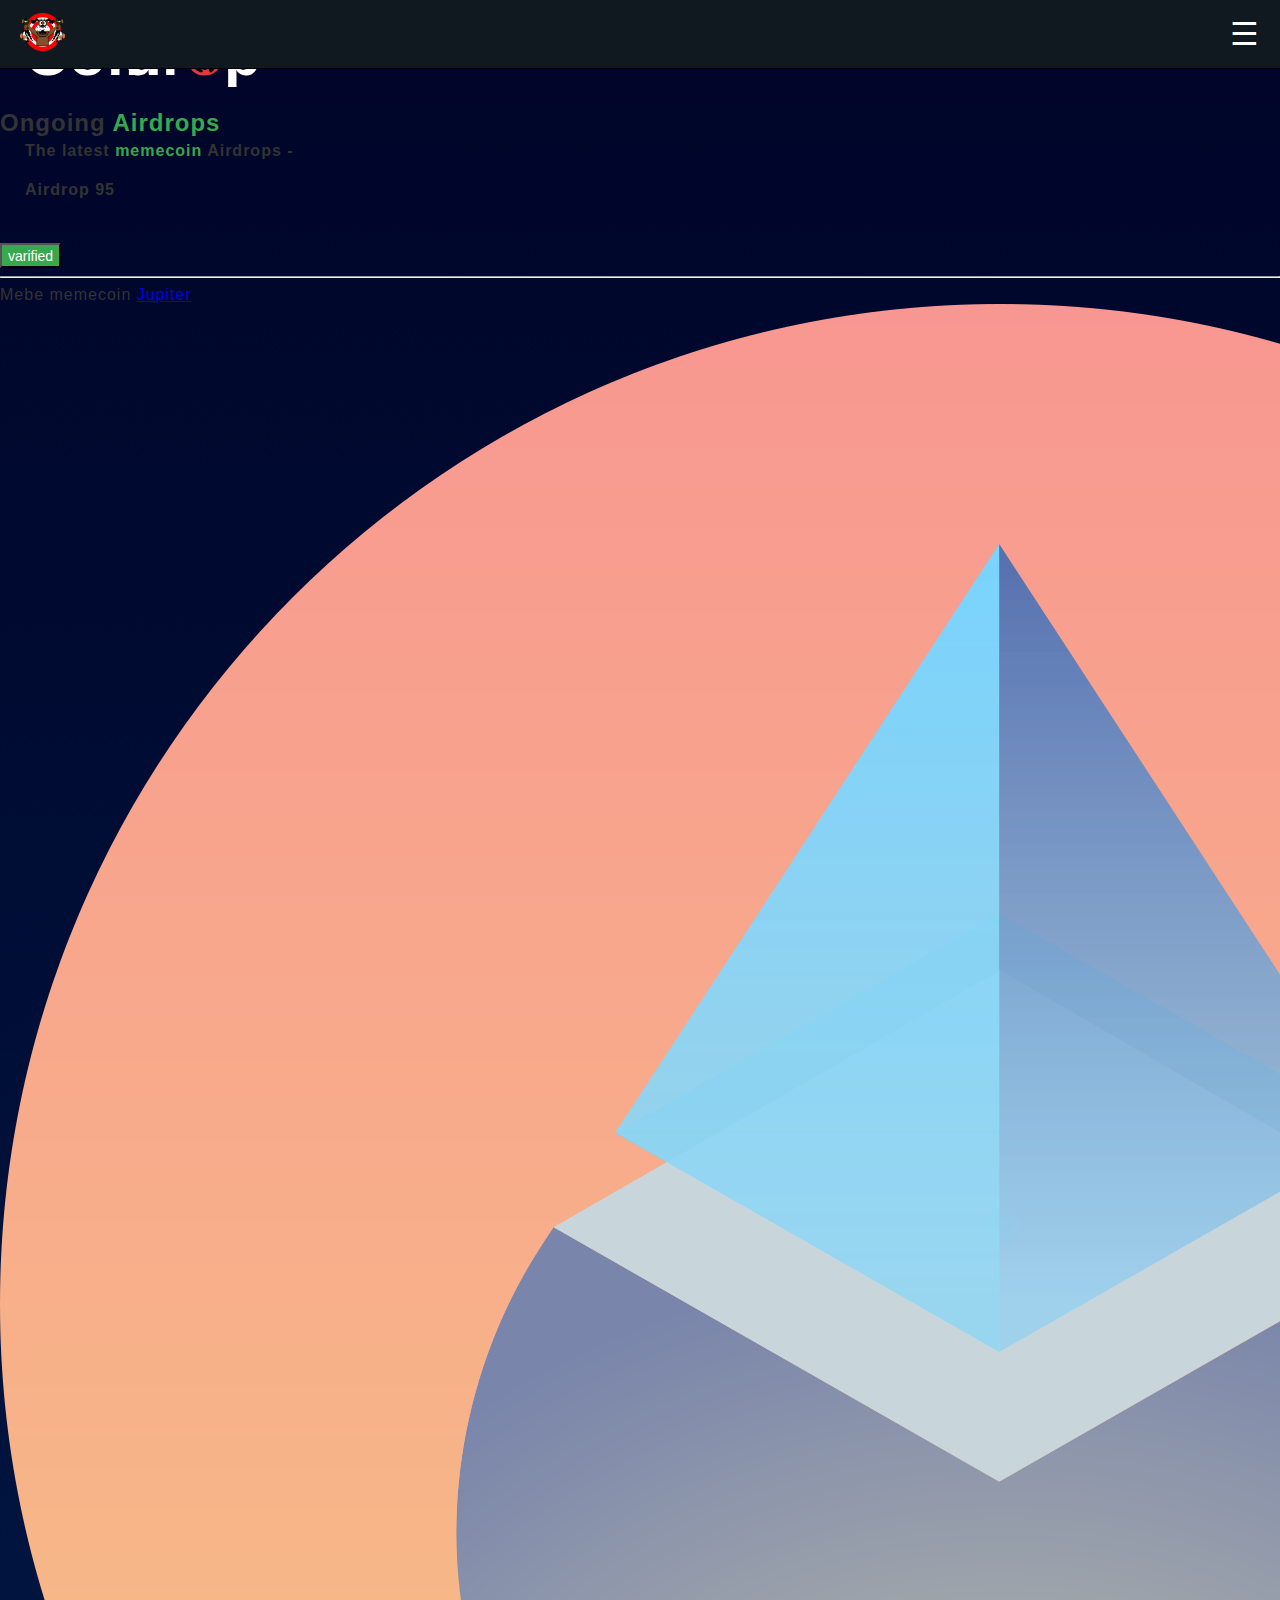
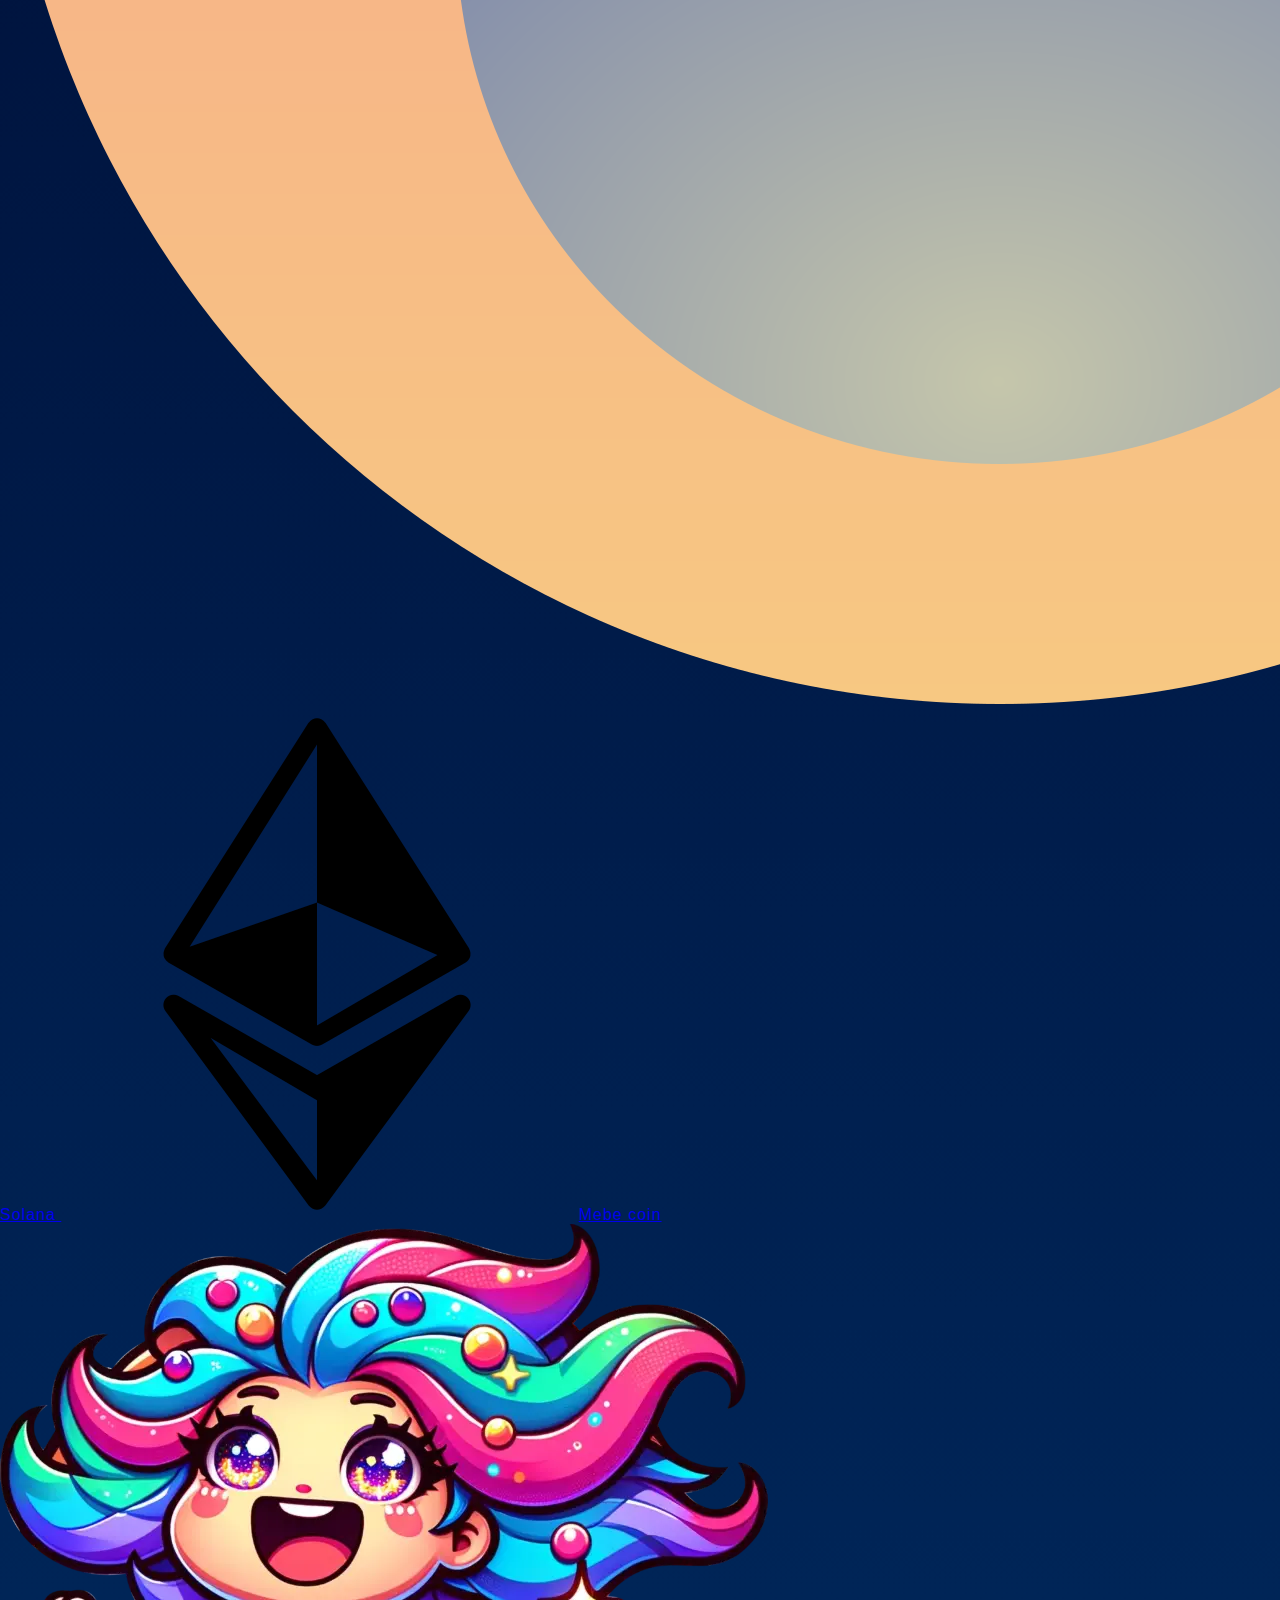
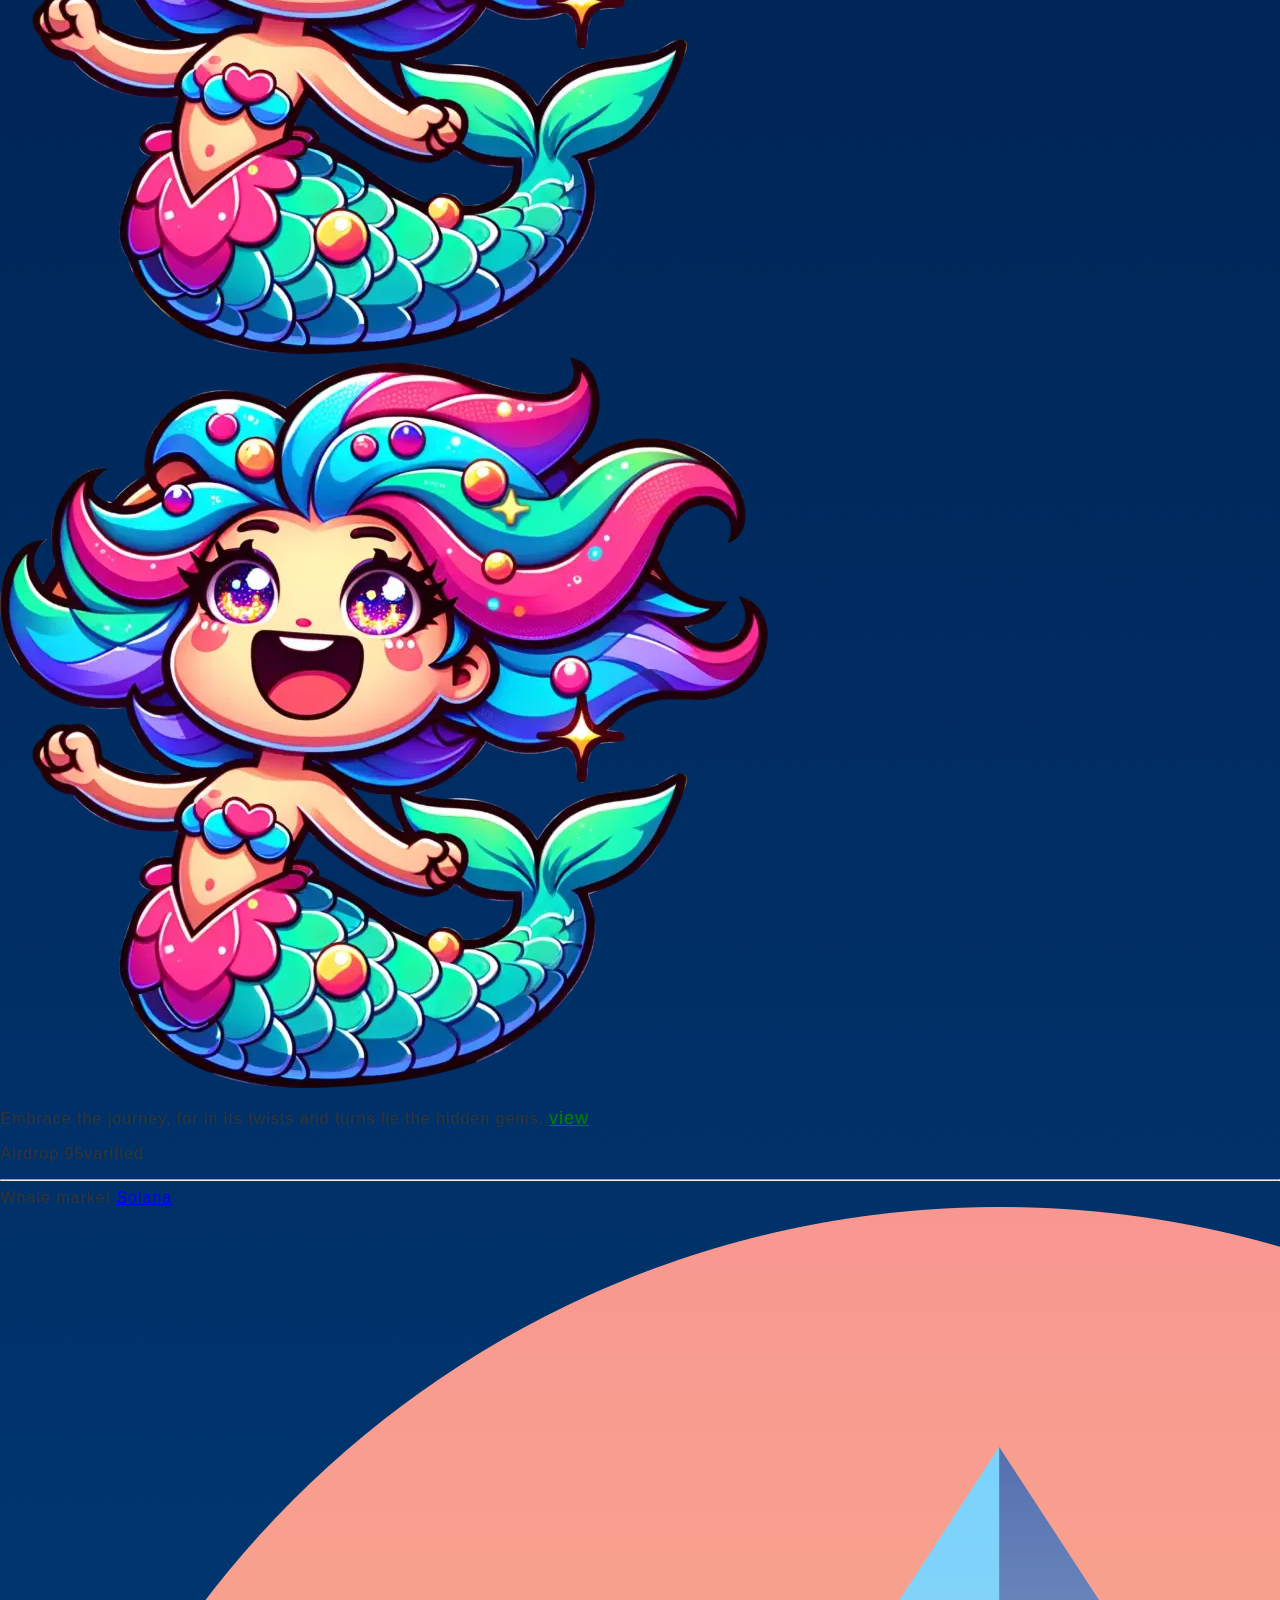
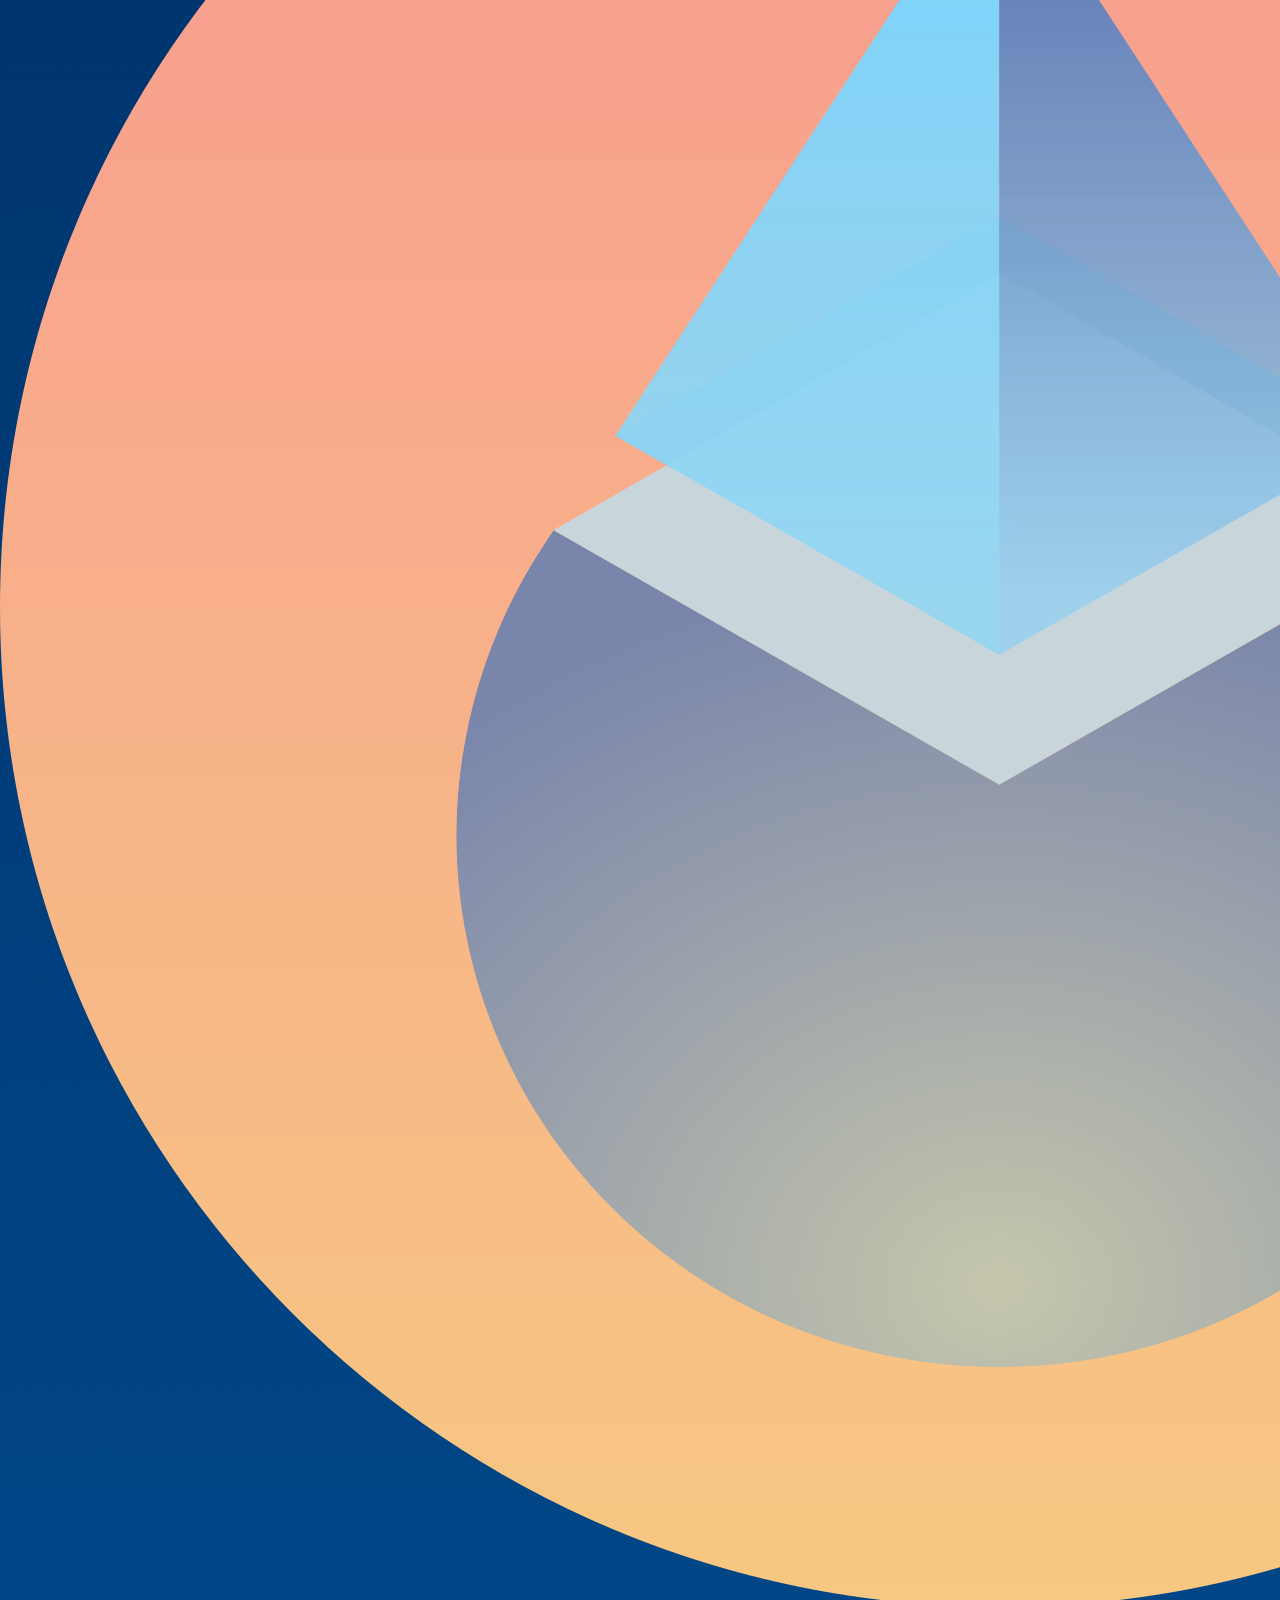
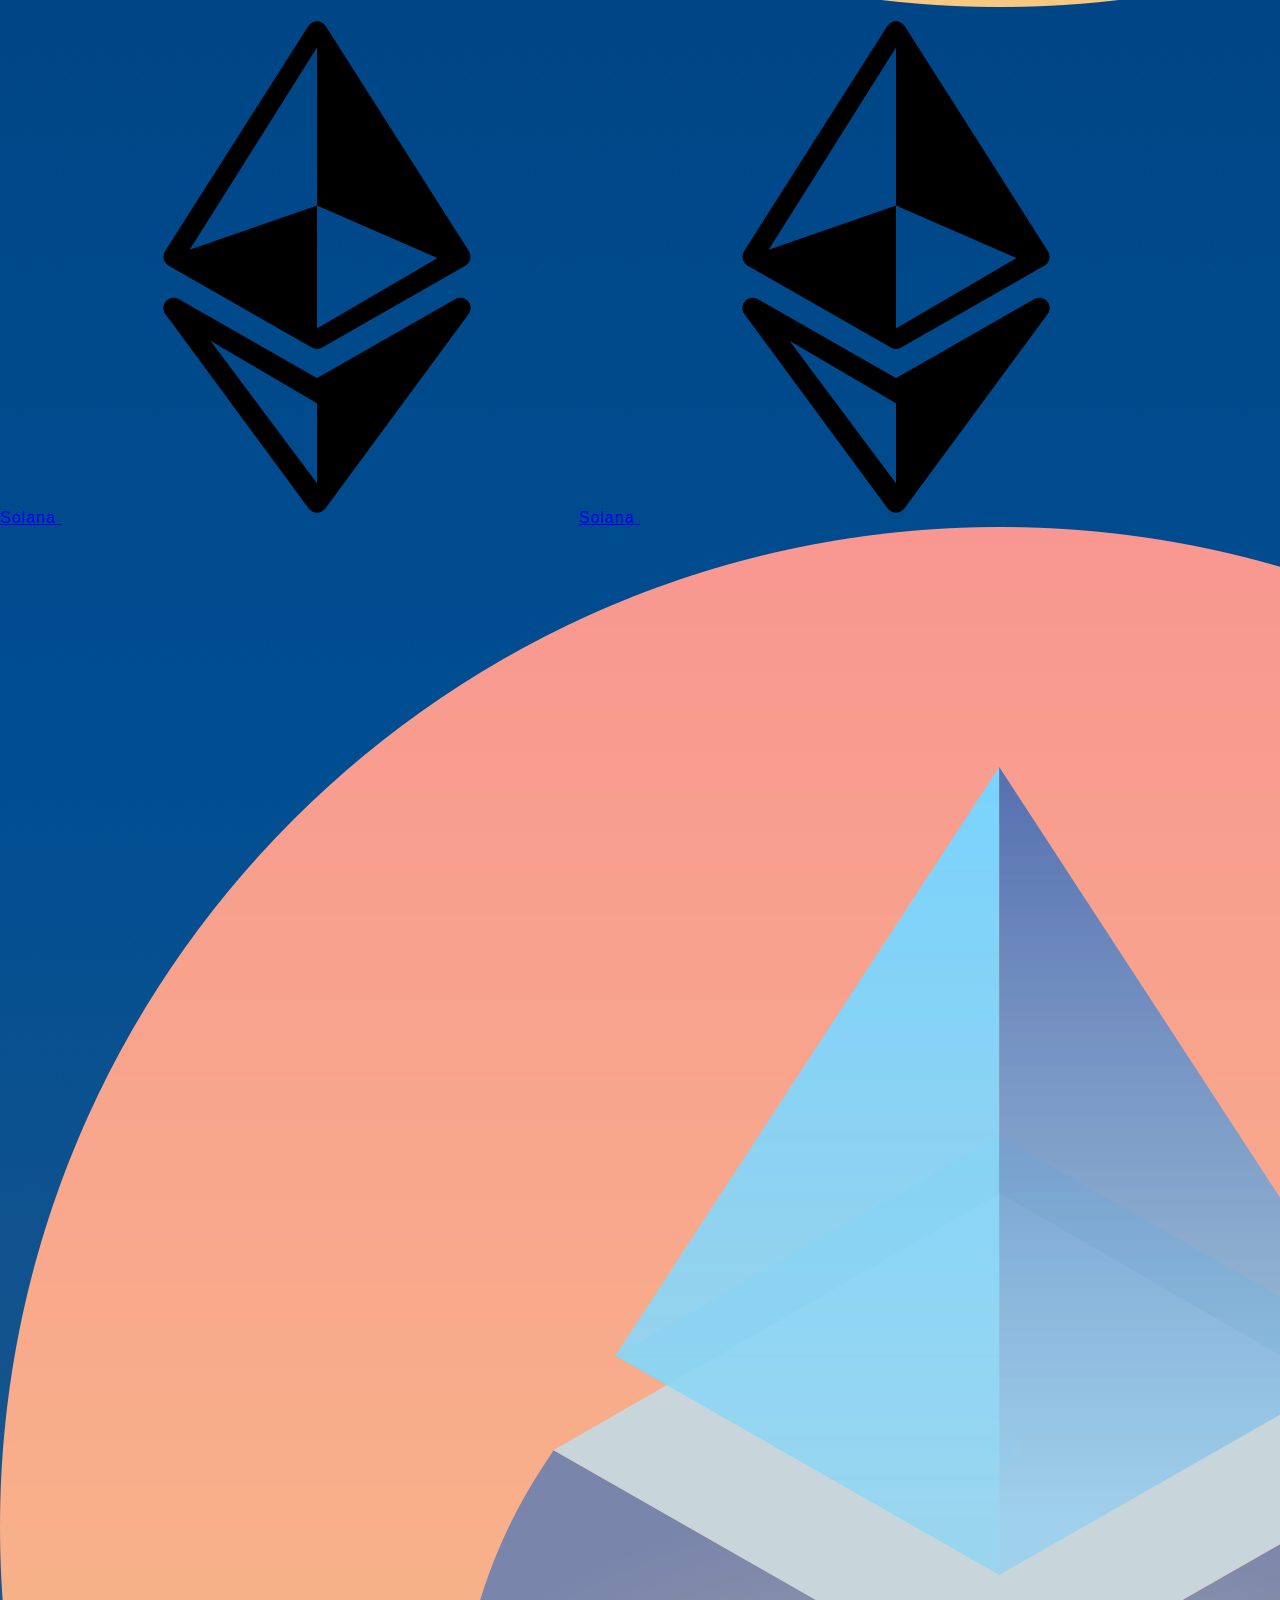
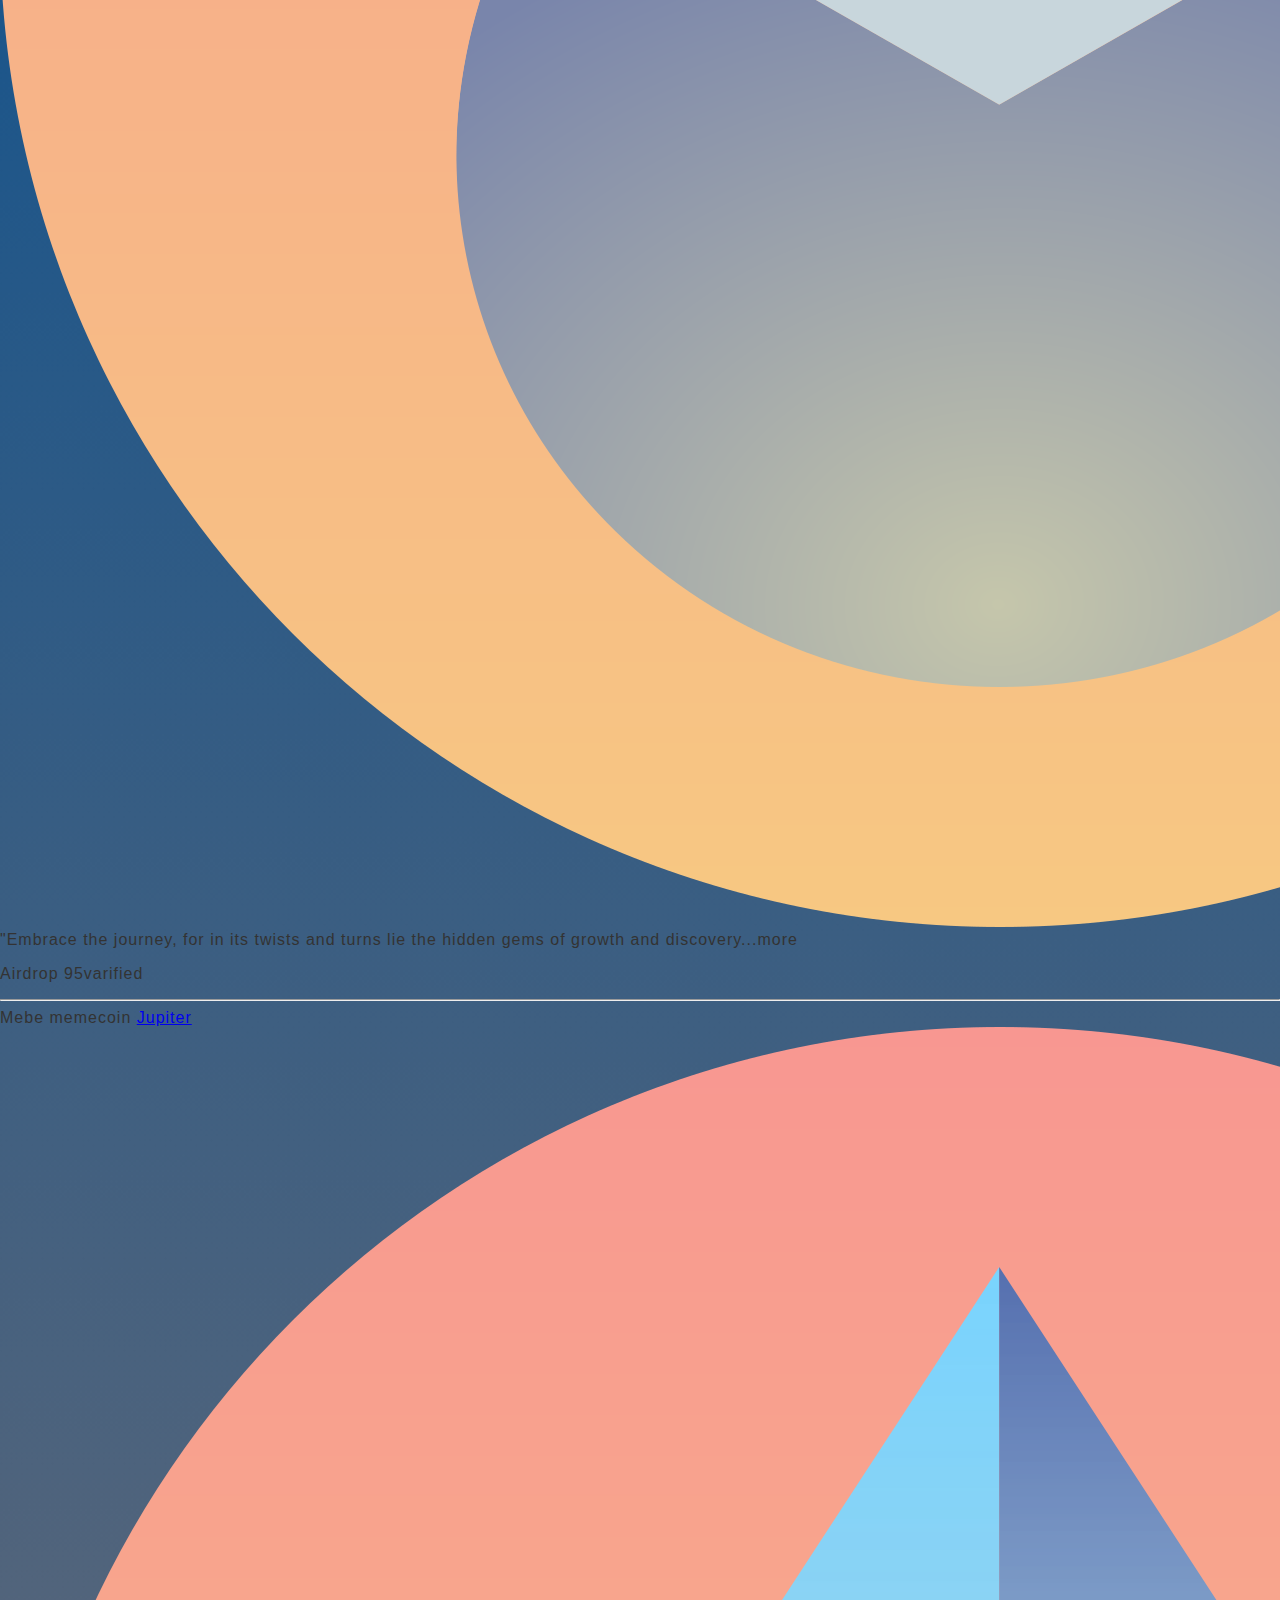
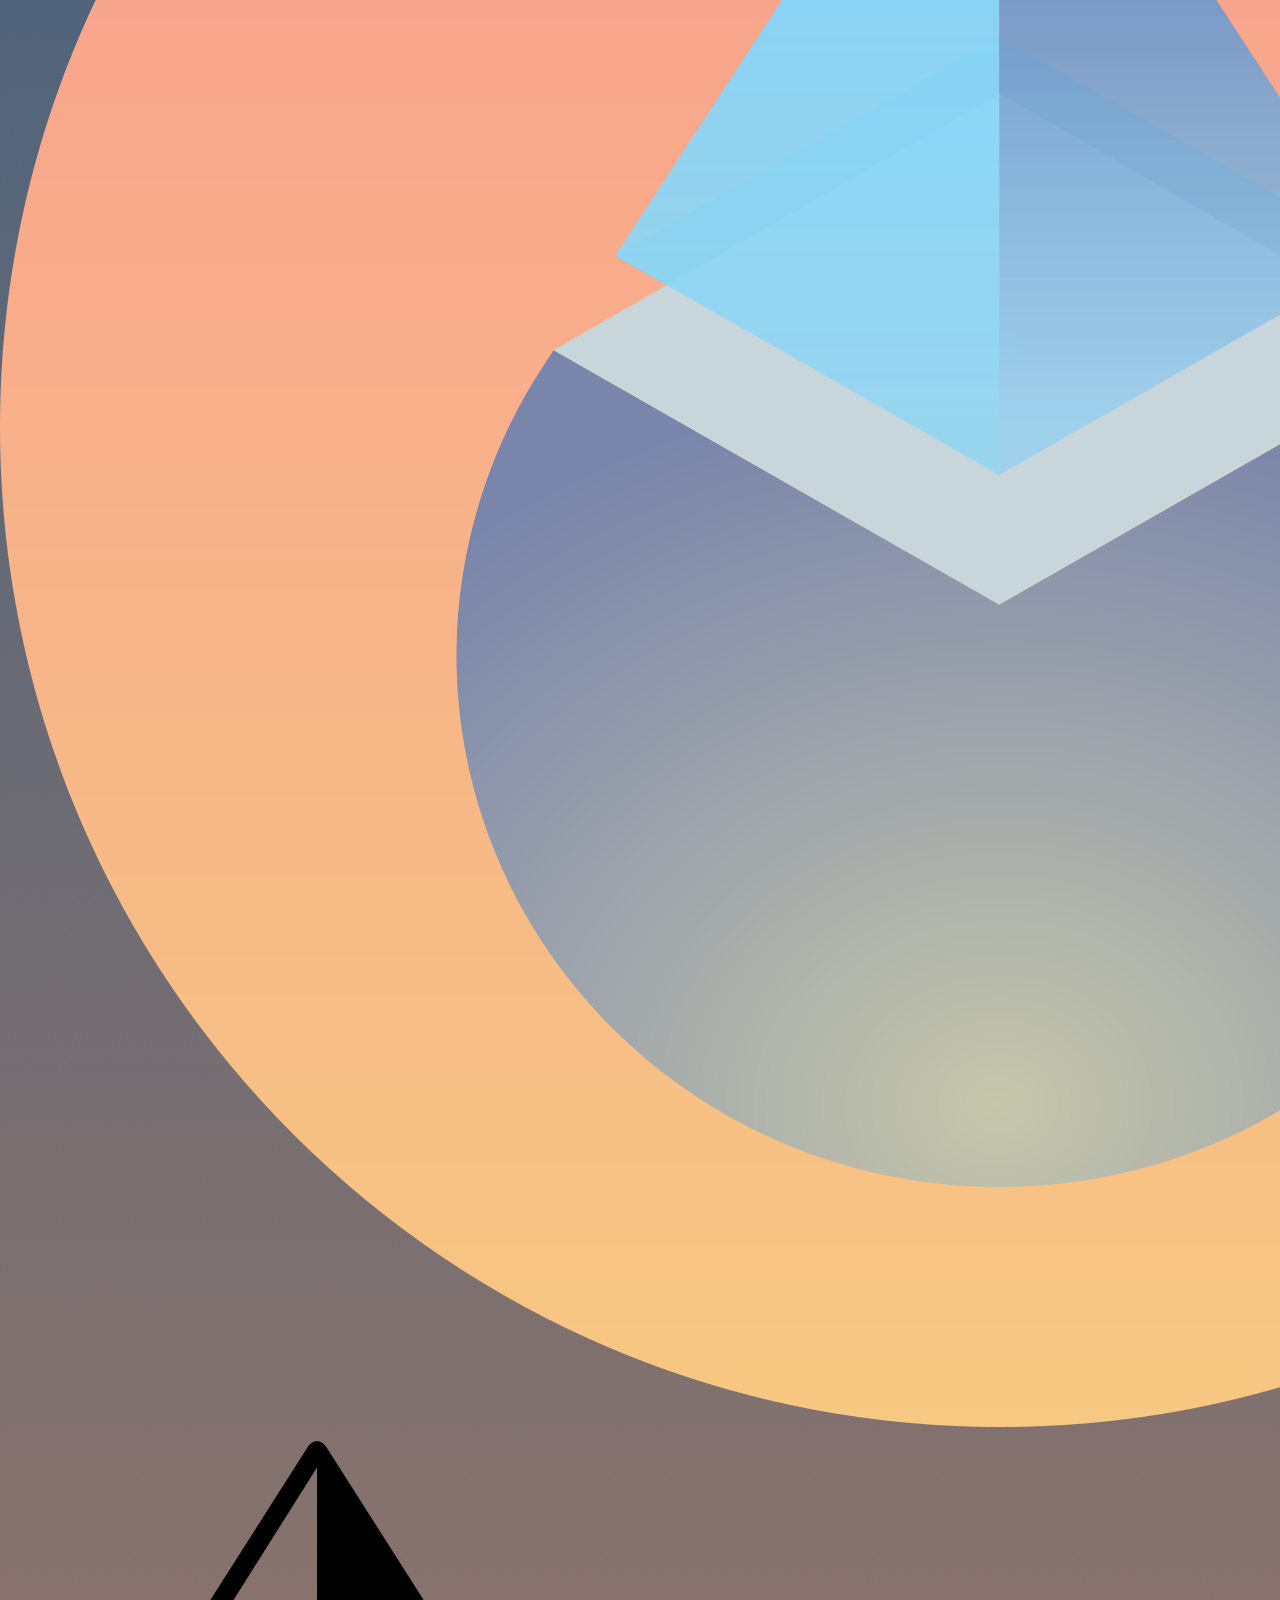
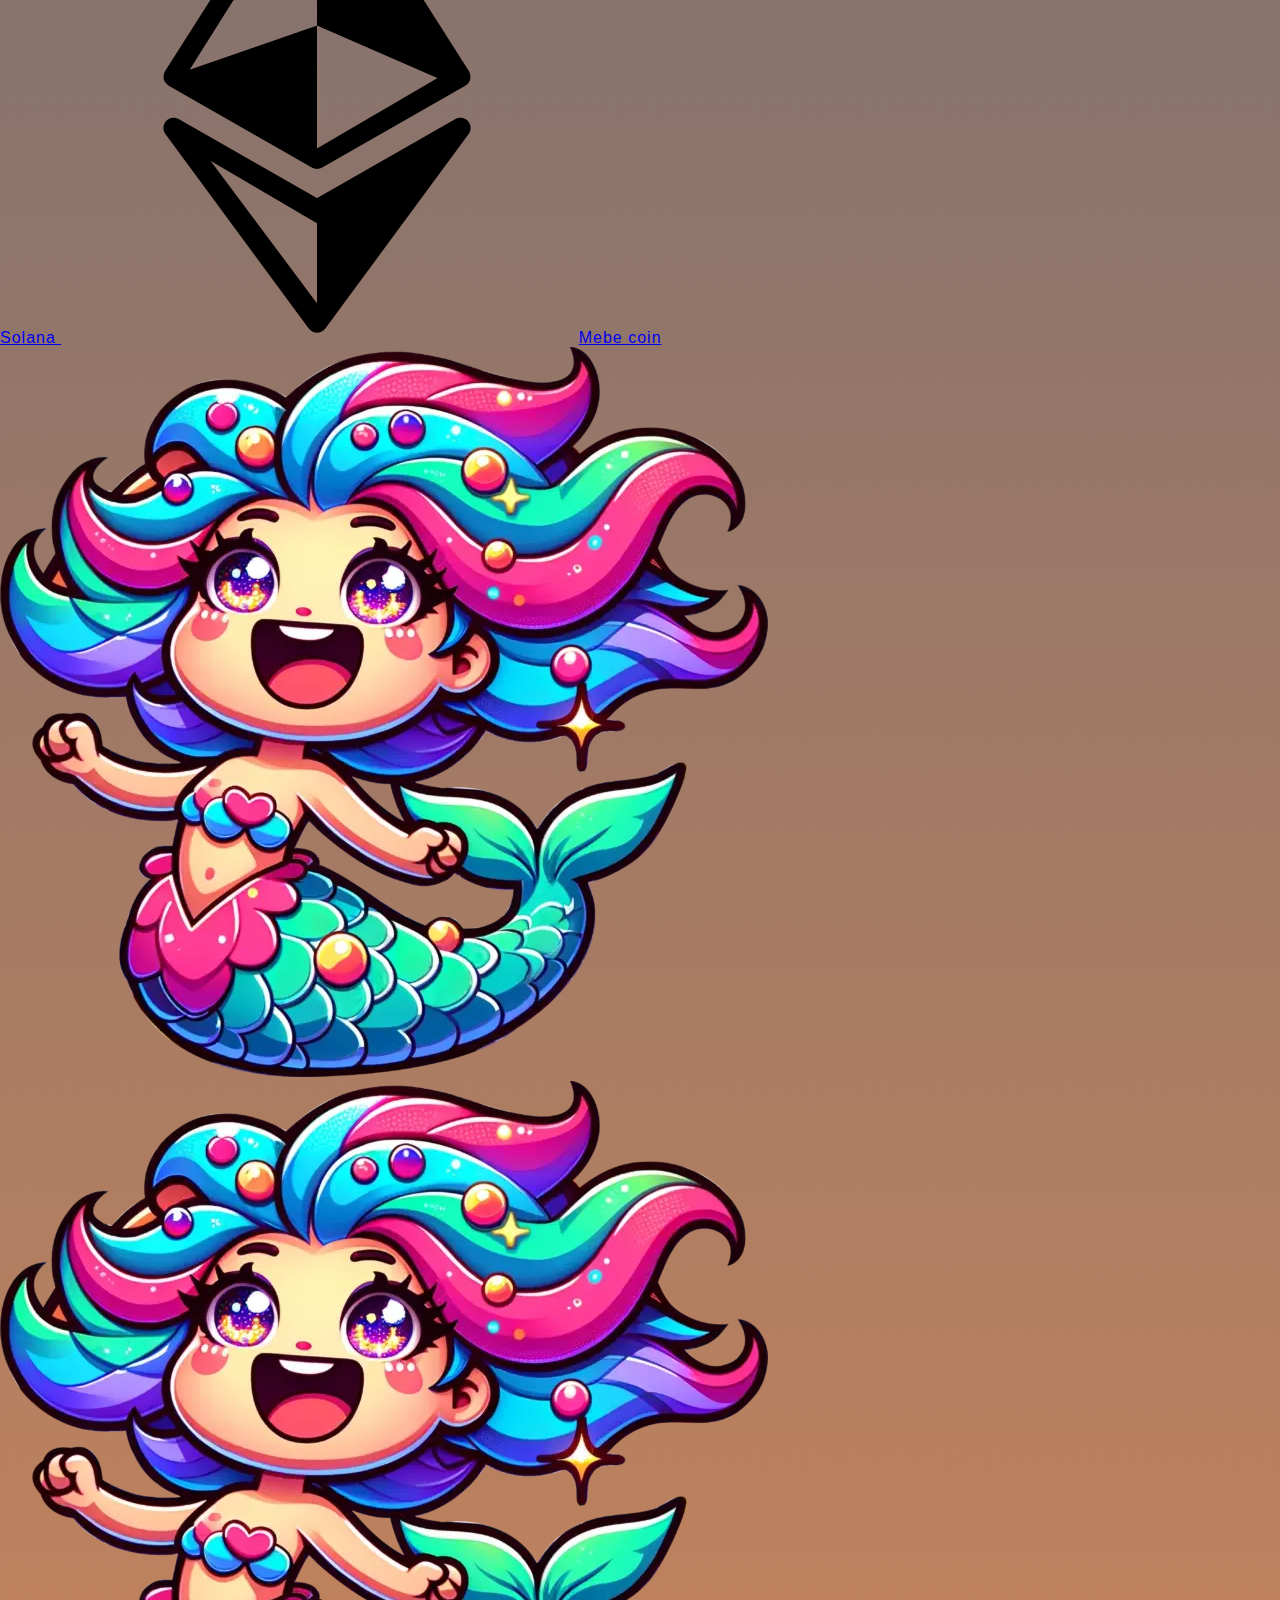
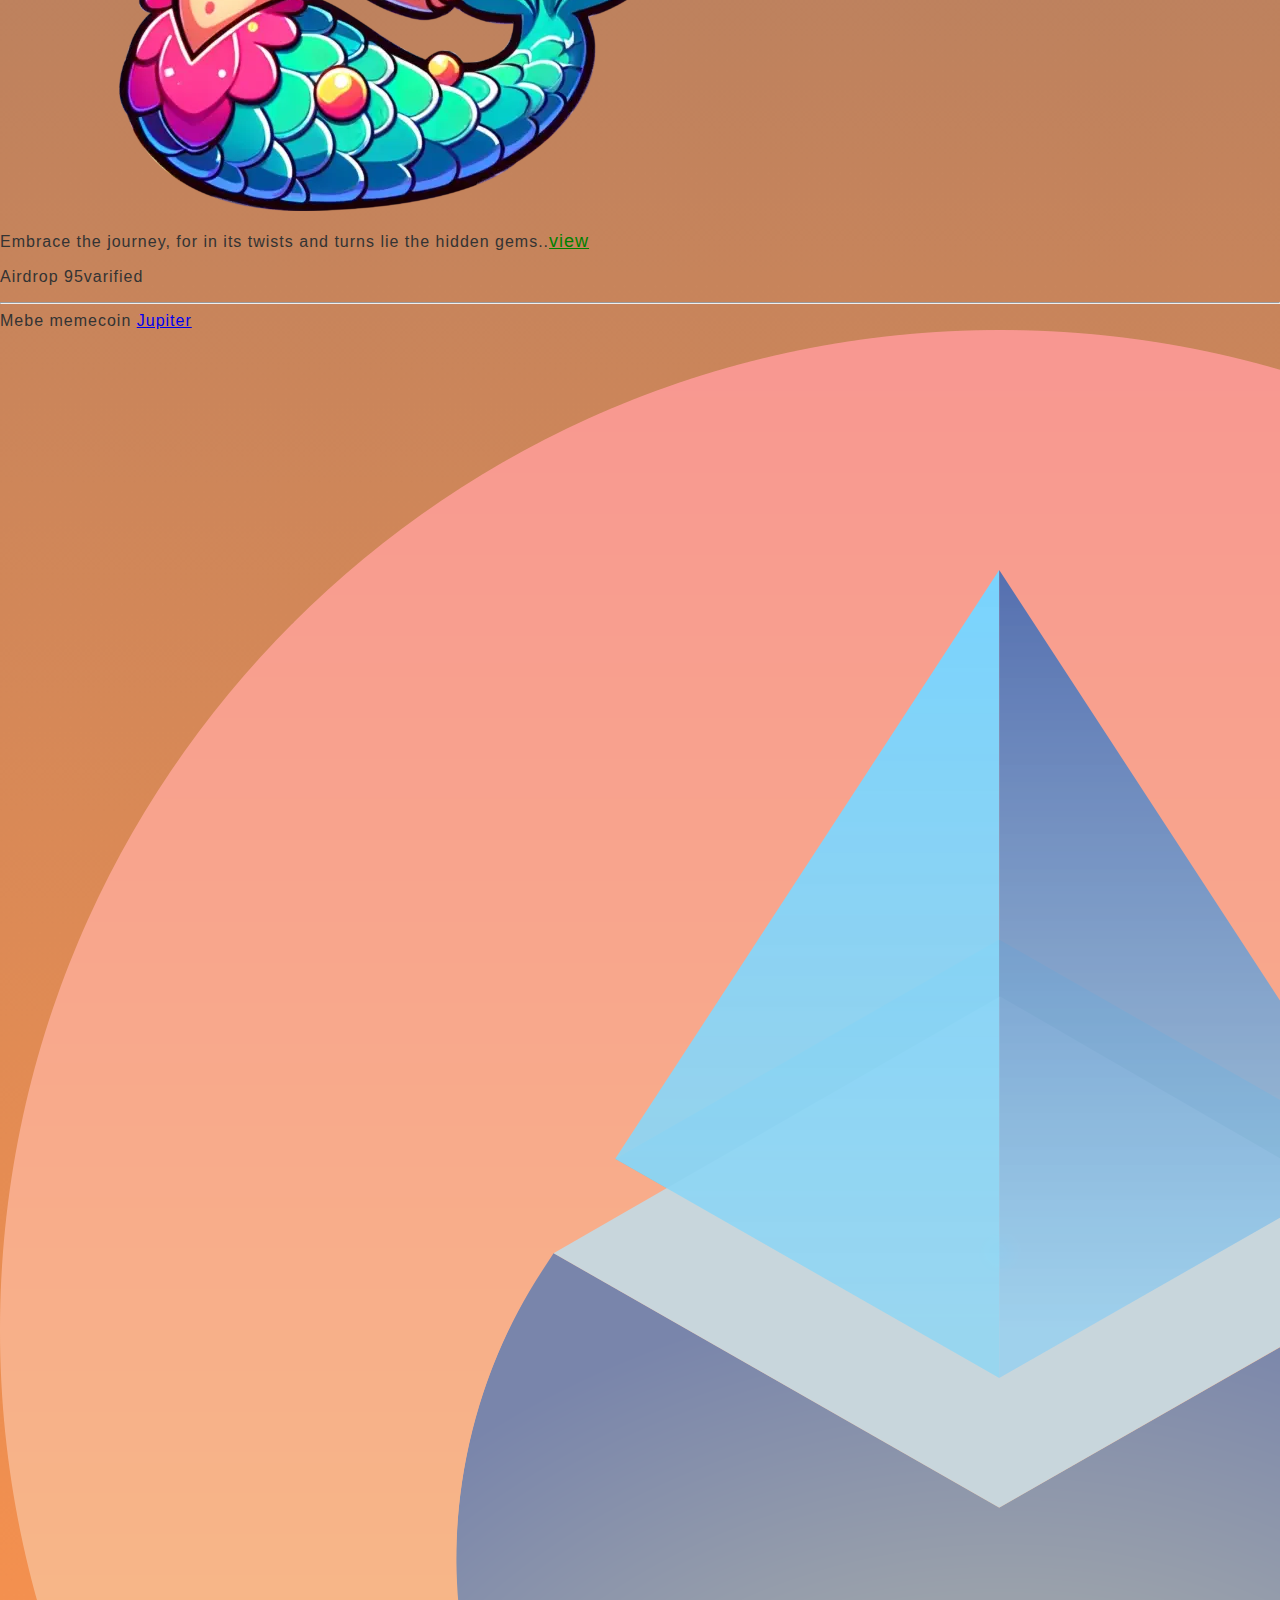
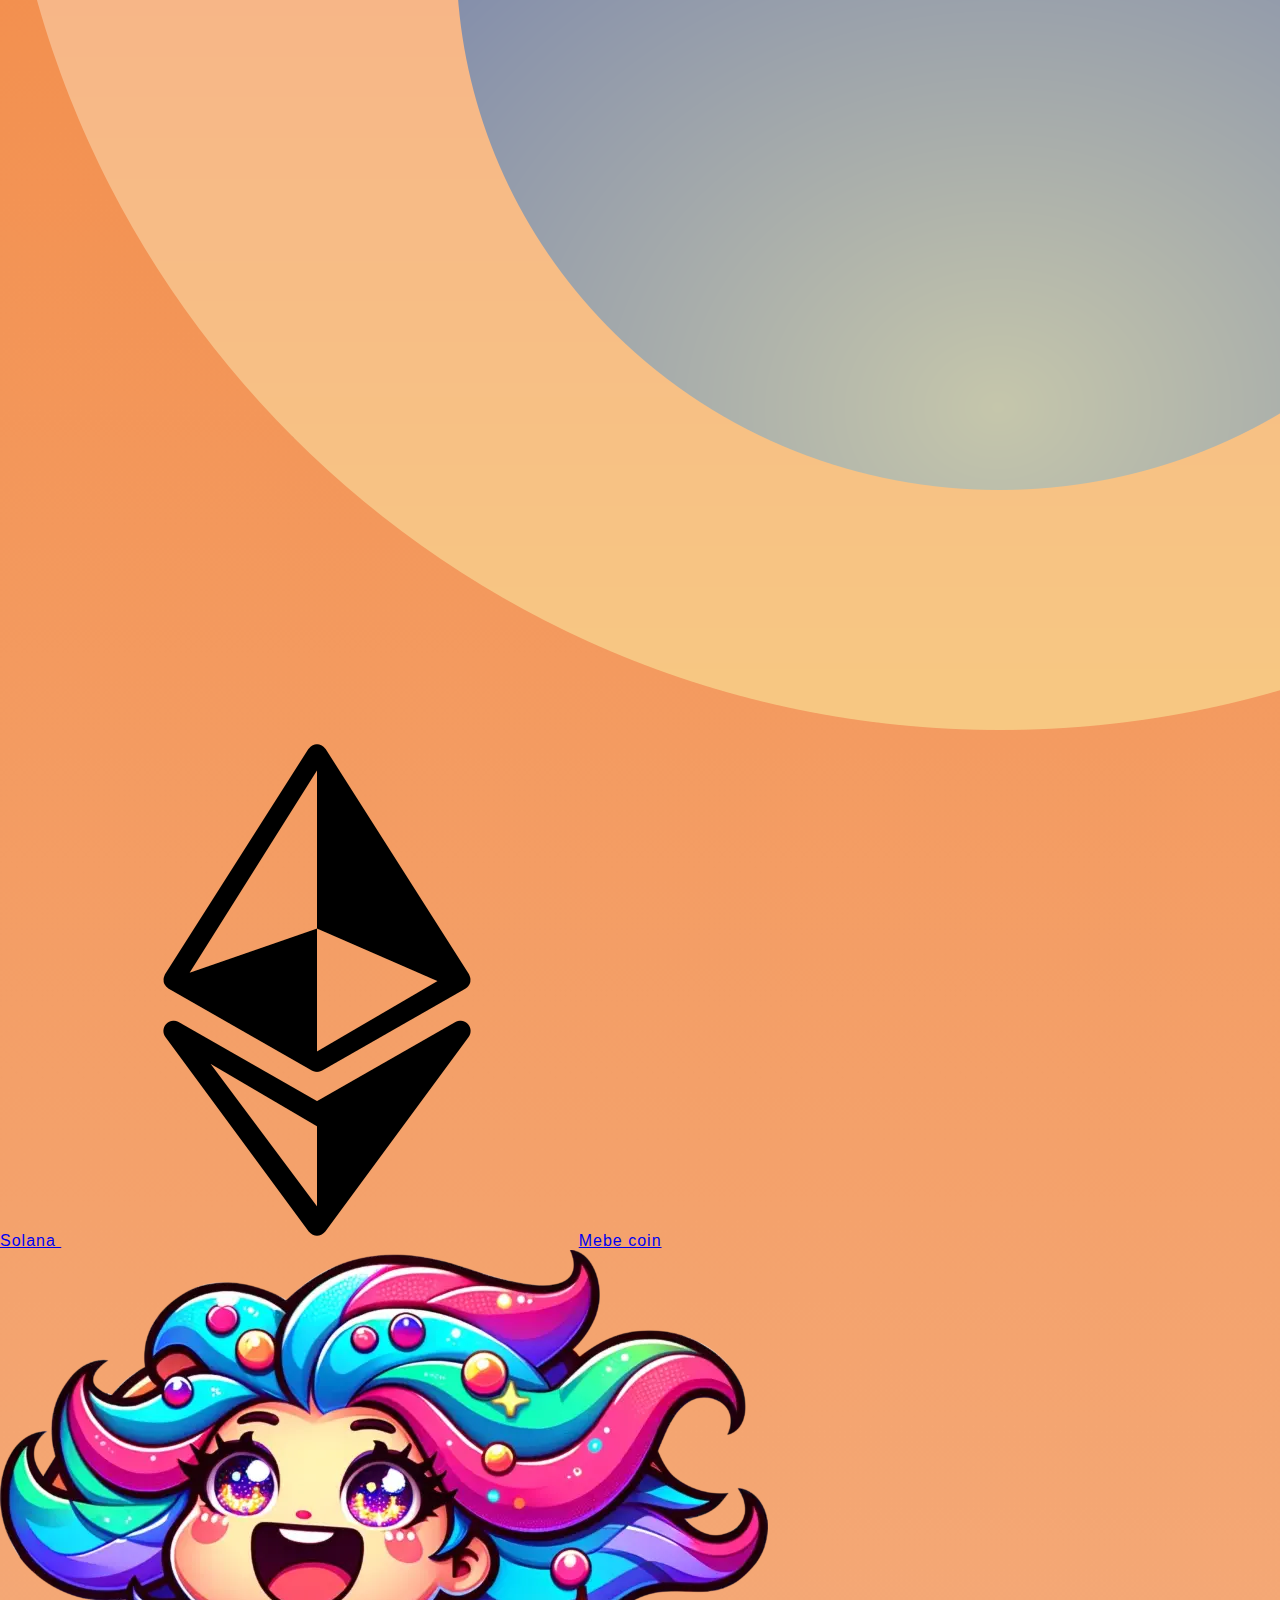
==== commit 48ca39e3: "Update index.html" ====
--- a/index.html
+++ b/index.html
@@ -43,7 +43,7 @@
 
 <div style=" background: linear-gradient(ff6600);">
 
-<div class="banner" style="color:white;font-size:60px;font-weight: 700; margin-left:25px;"> Coin <span style="margin-top:40px; margin-left:-38px;">dr<span style="color: #de3a3a">o</span>p</span><img style="width:40px; height:40px; margin-left:-78px; margin-top:35px;" src="fire3.png" alt="Image Description">
+<div class="banner" style="color:white;font-size:60px;font-weight: 700; margin-left:25px;">Coin<span style="margin-top:40px; margin-left:-38px;">dr<span style="color: #de3a3a">o</span>p</span><img style="width:40px; height:40px; margin-left:-78px; margin-top:35px;" src="fire3.png" alt="Image Description">
 
 </div>
 </div>
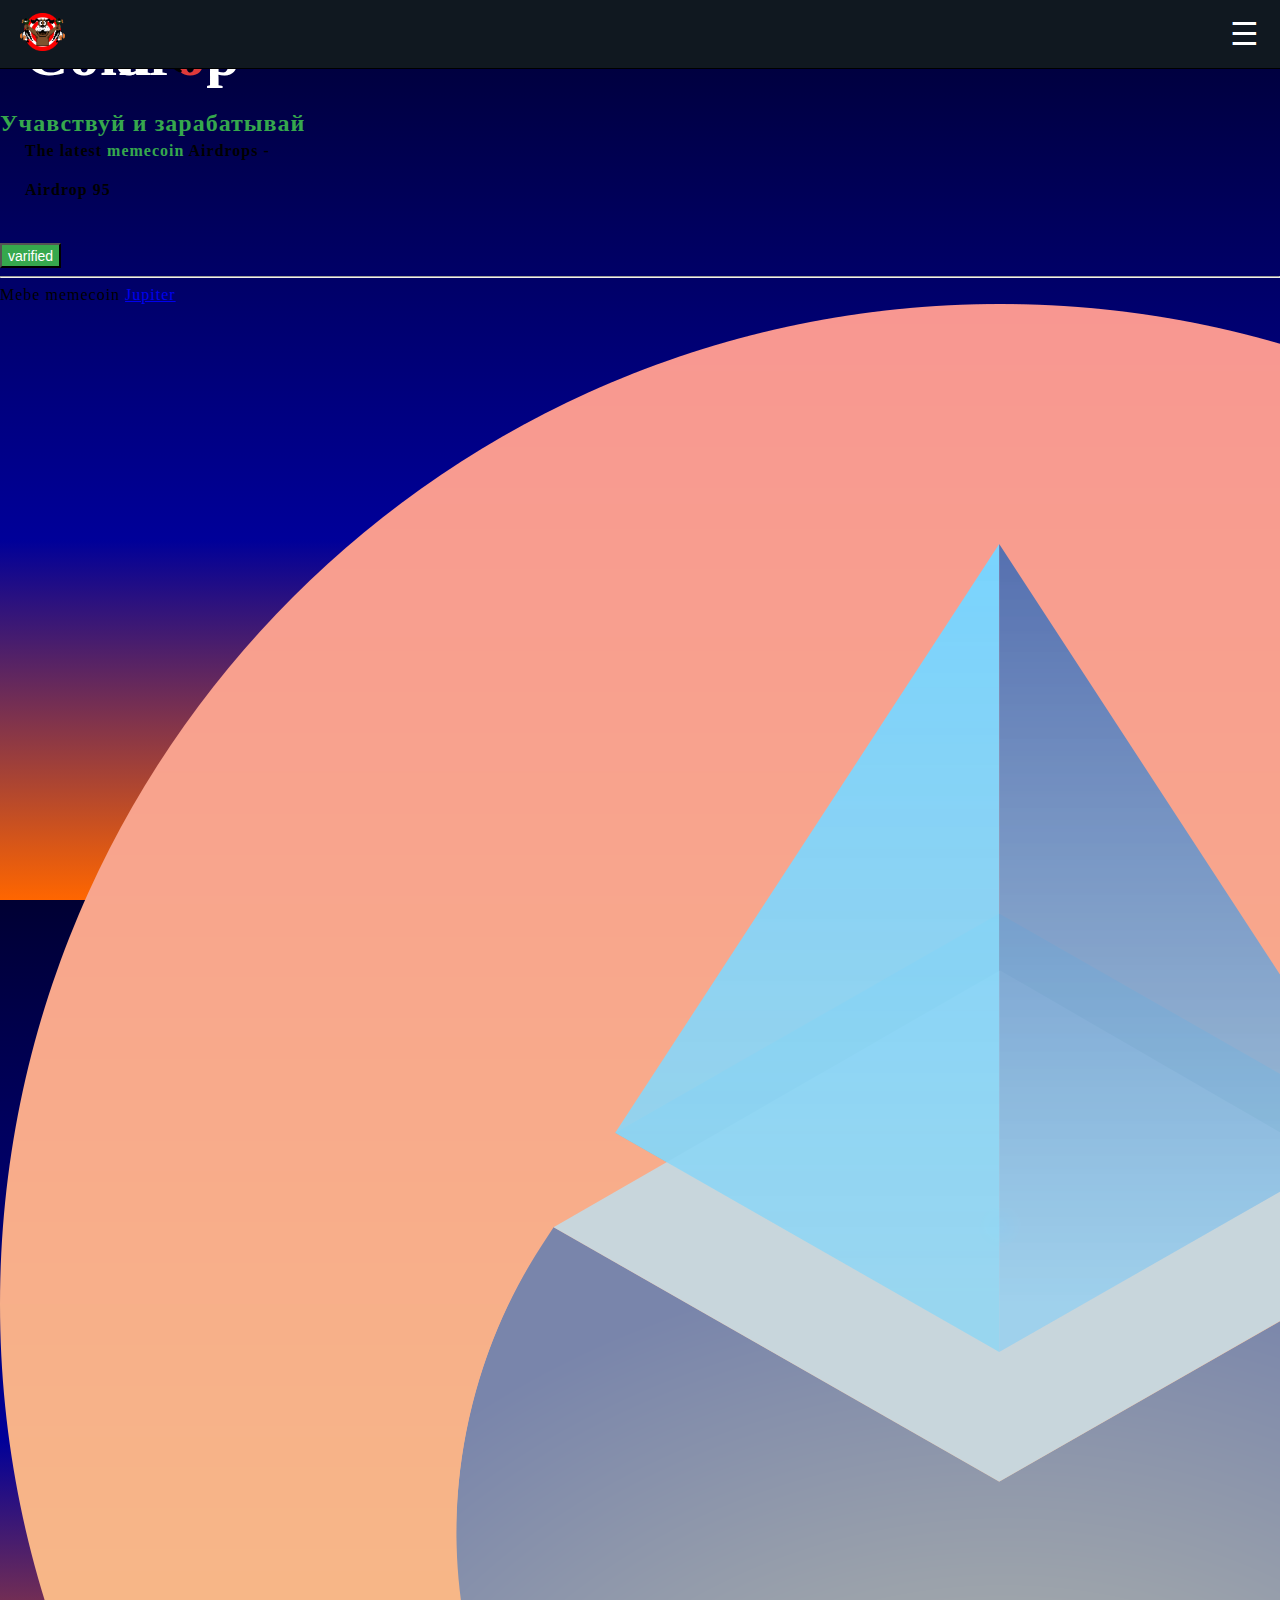
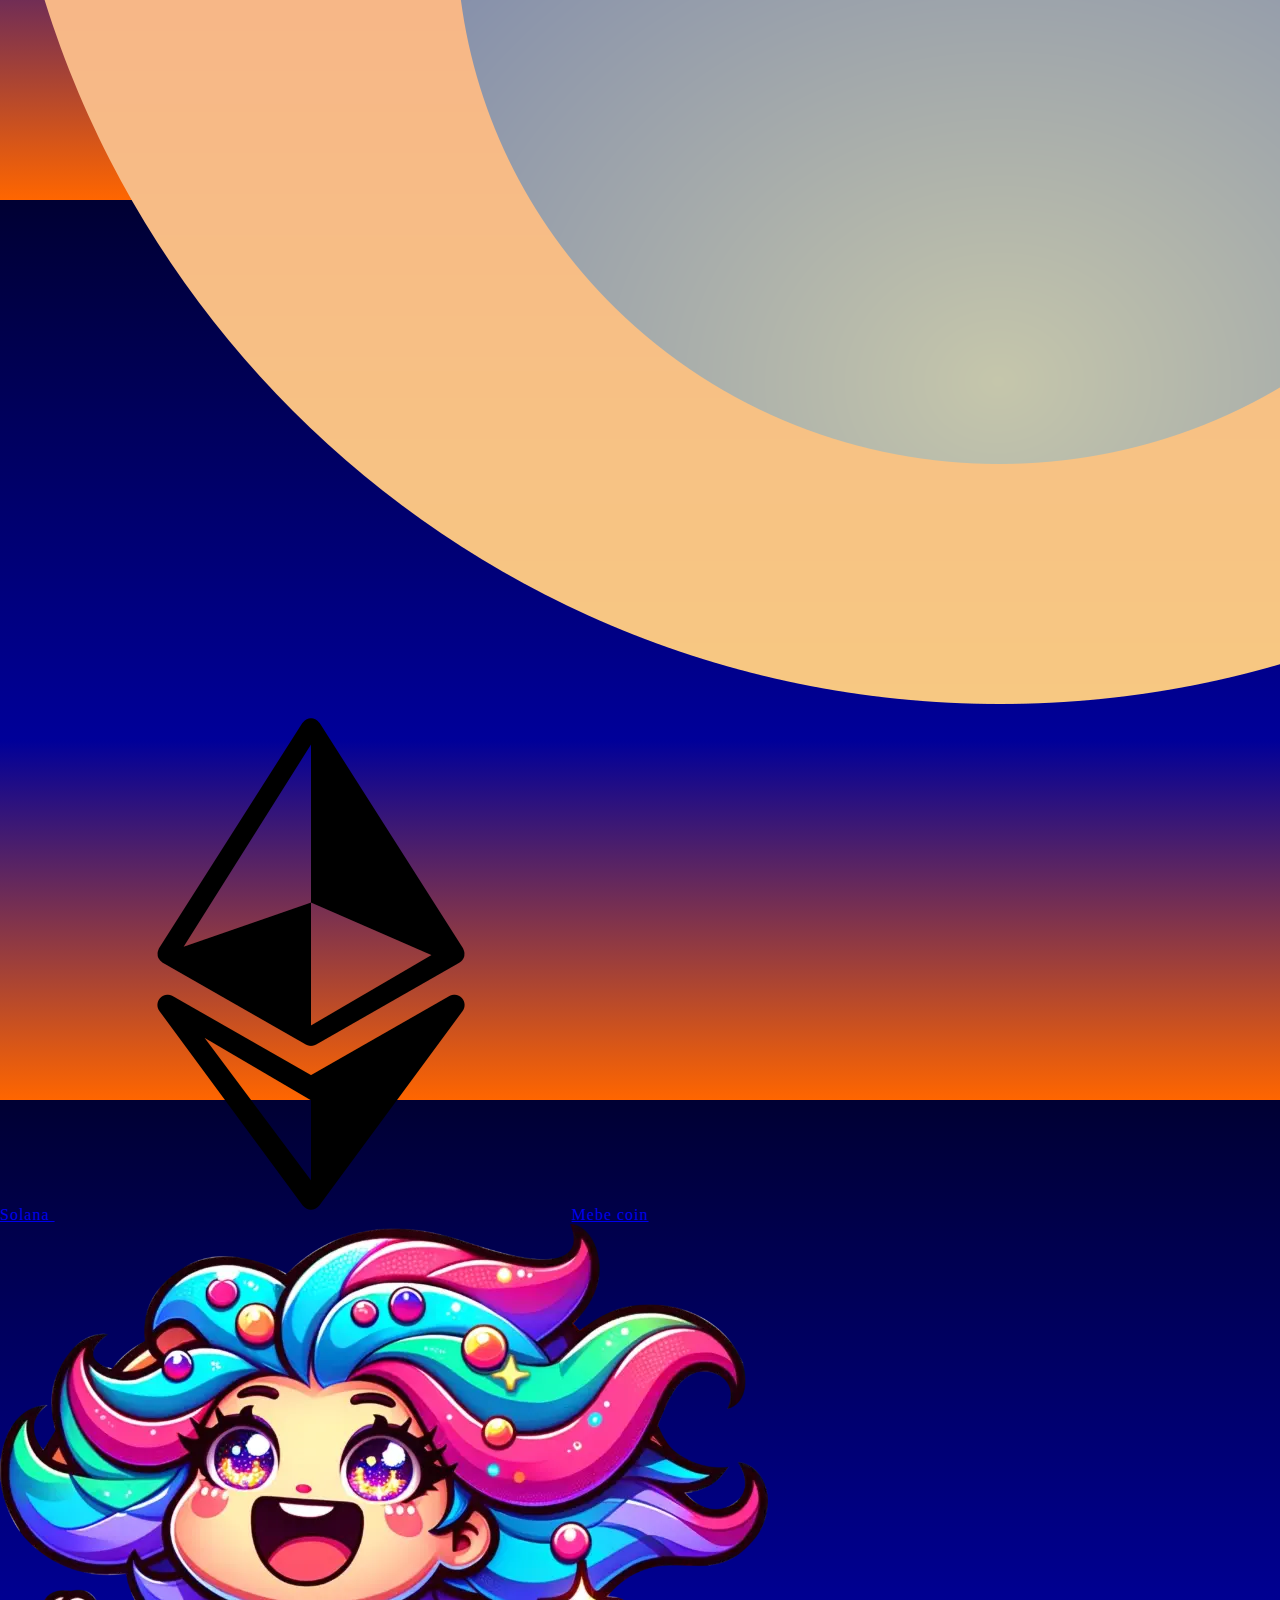
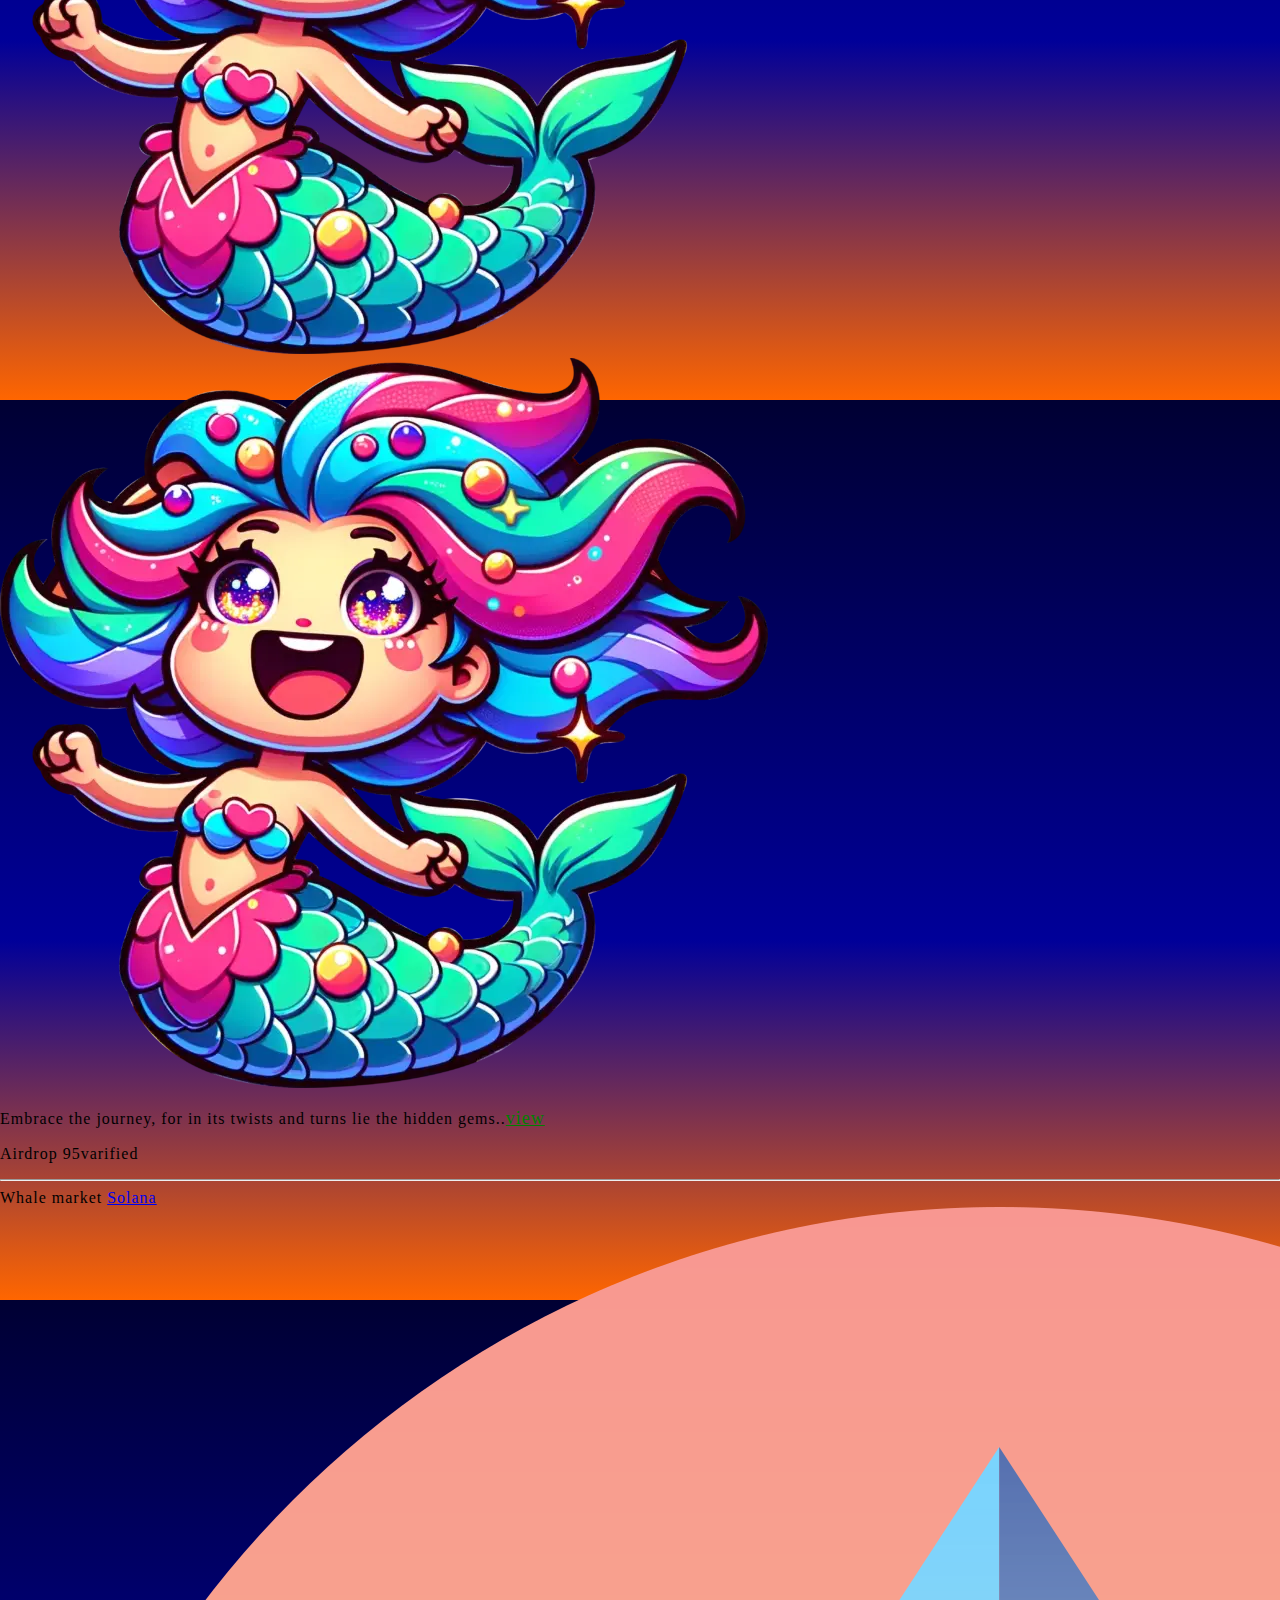
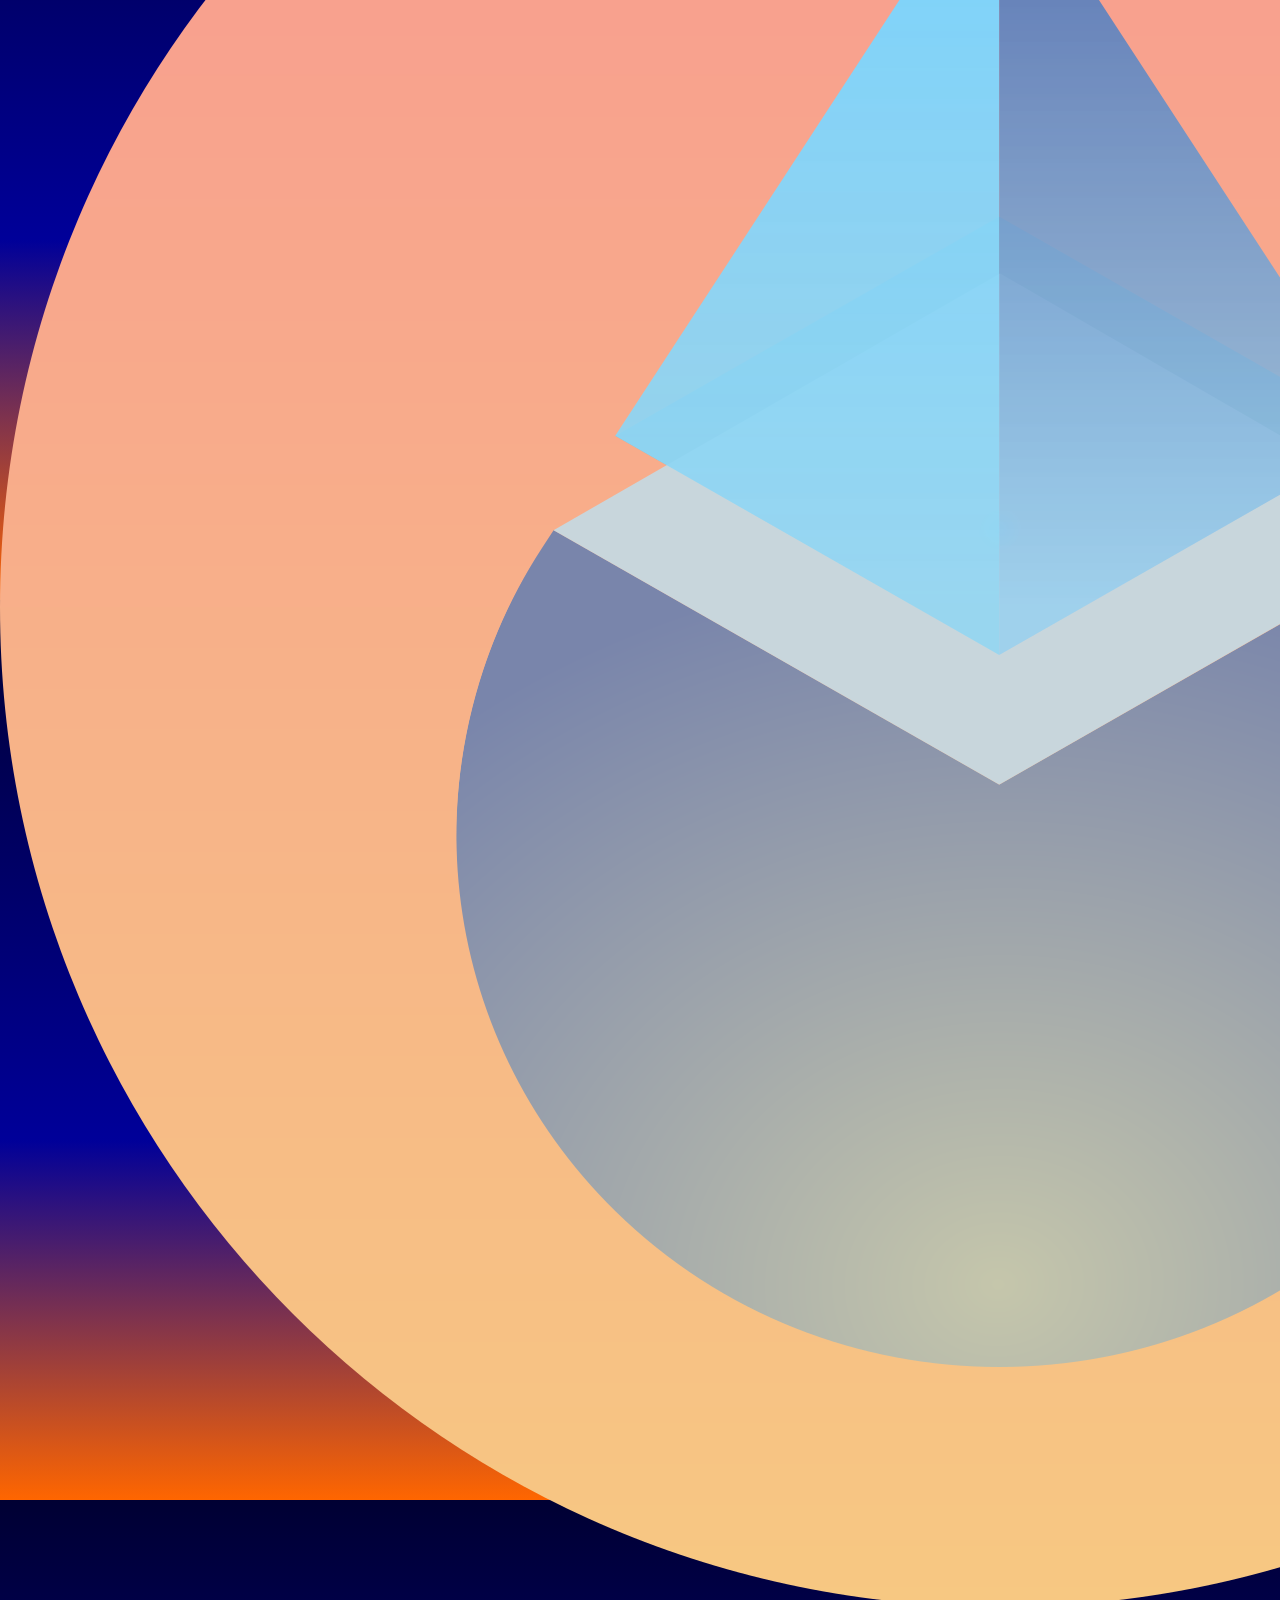
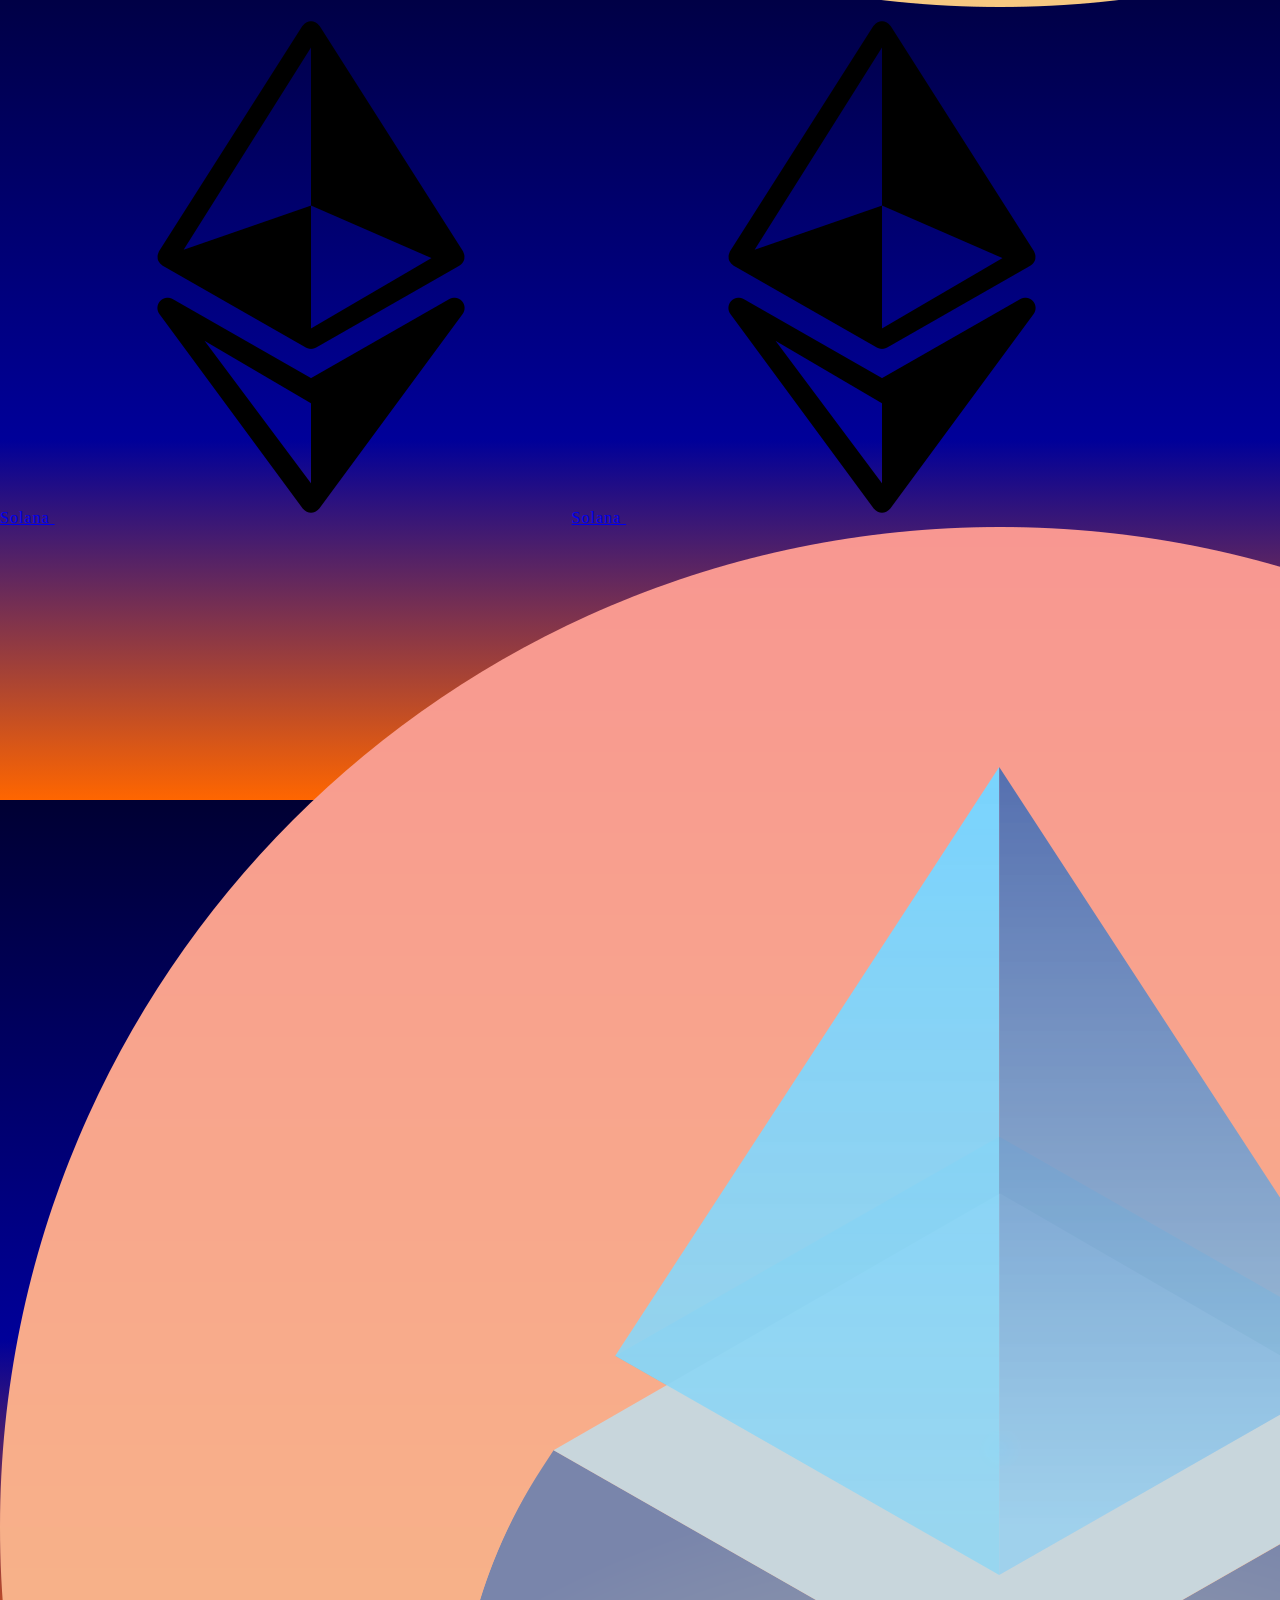
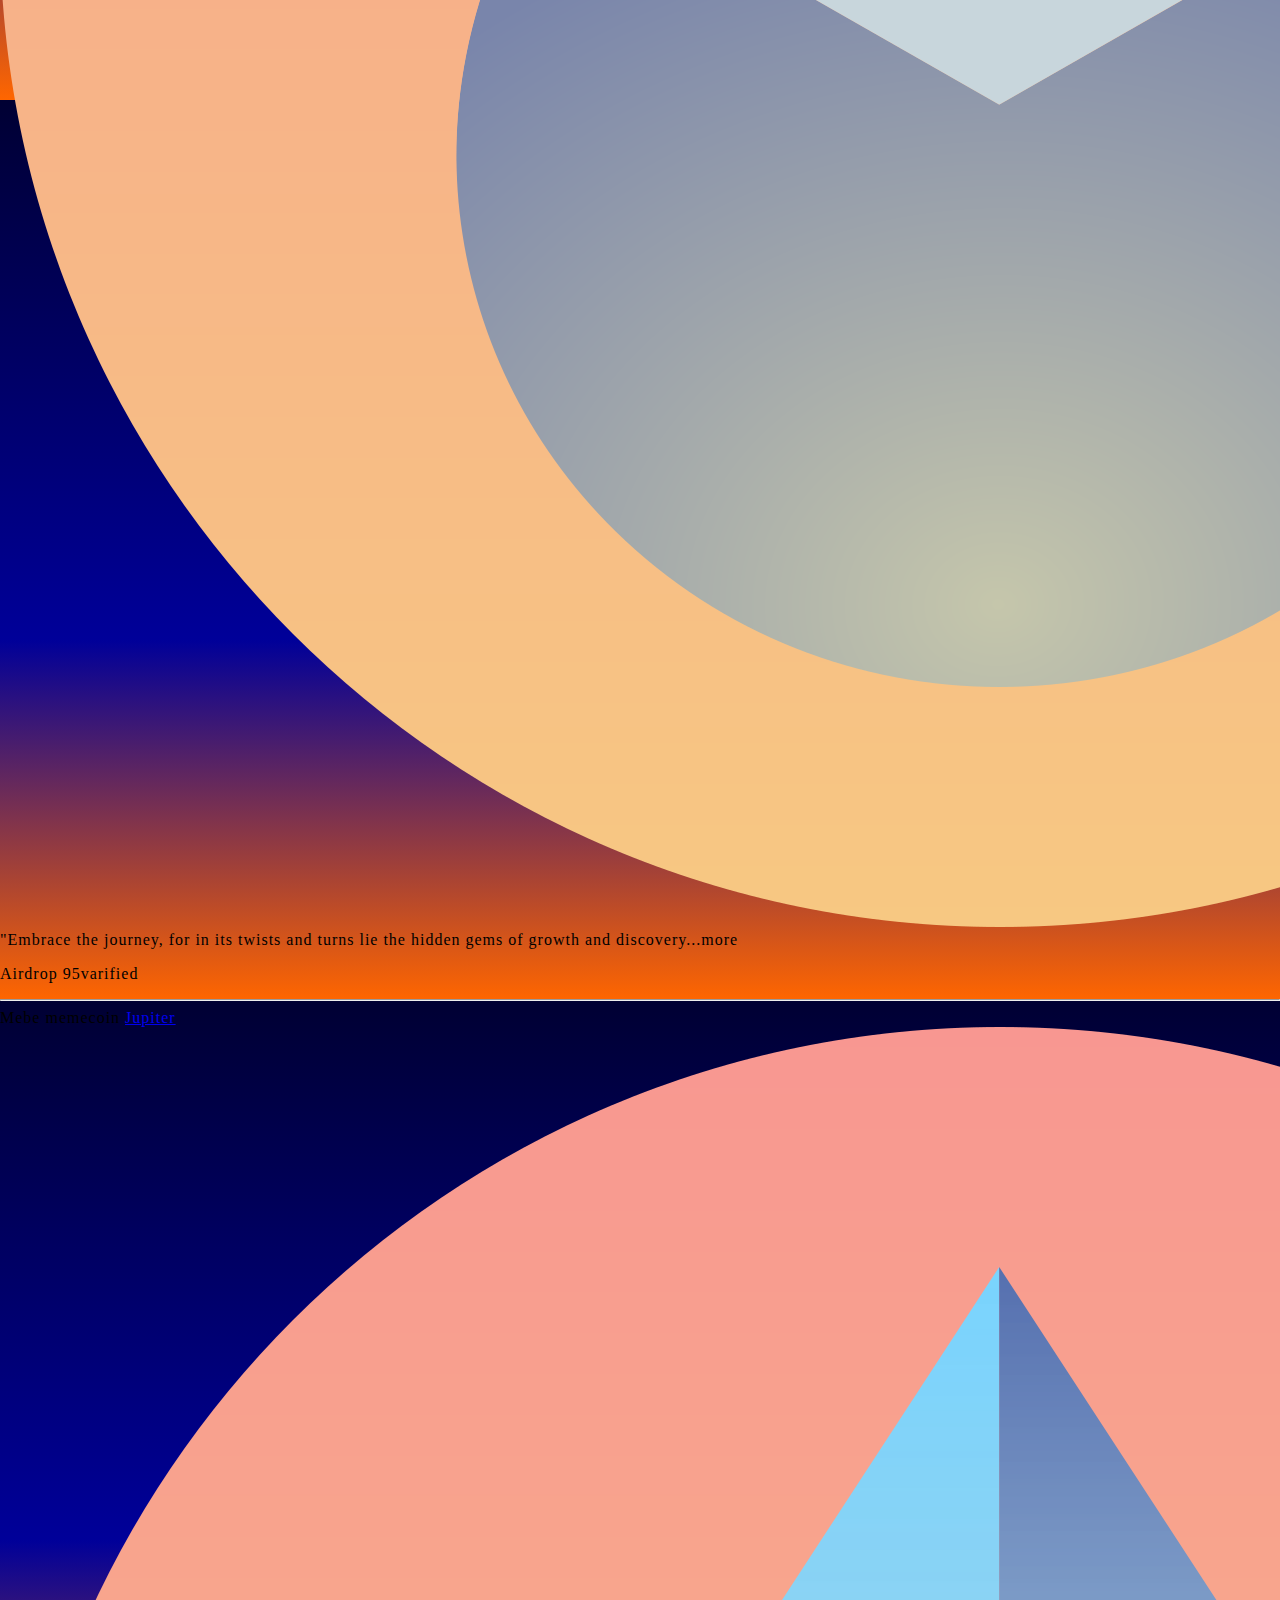
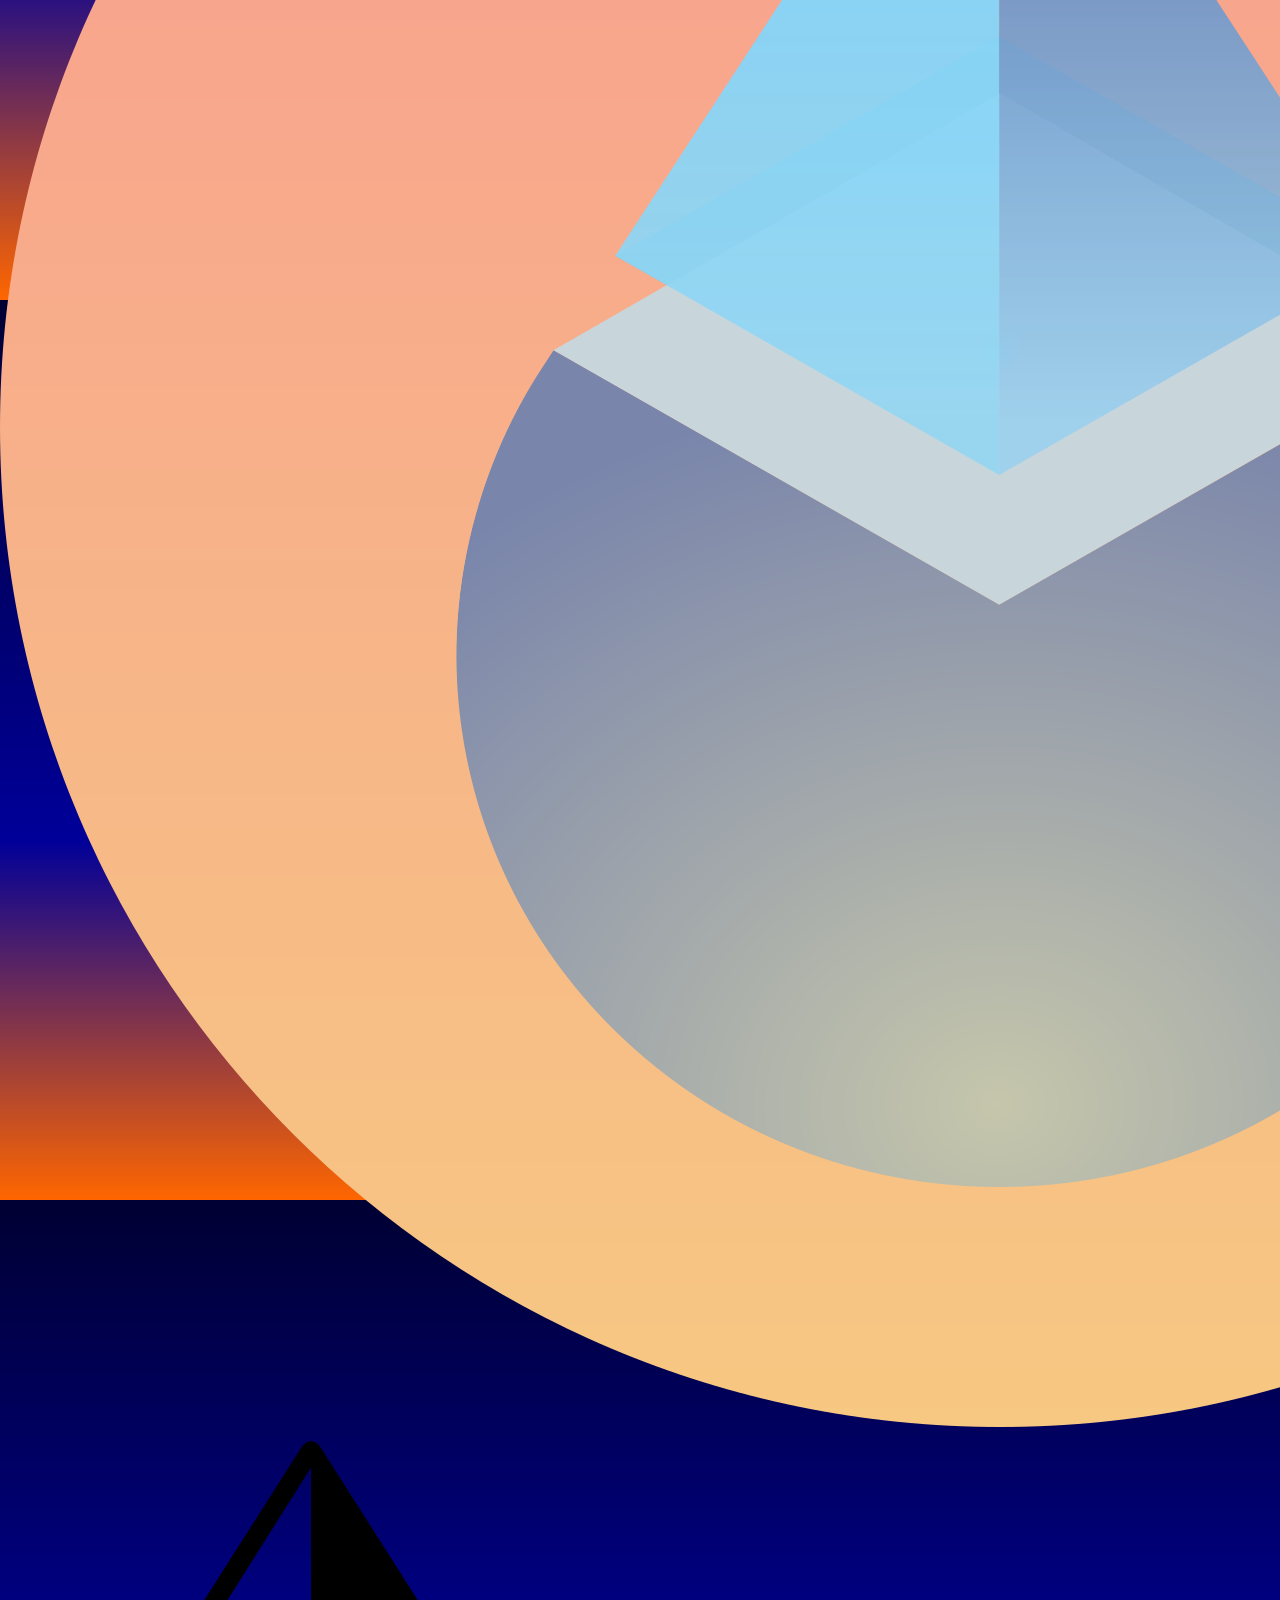
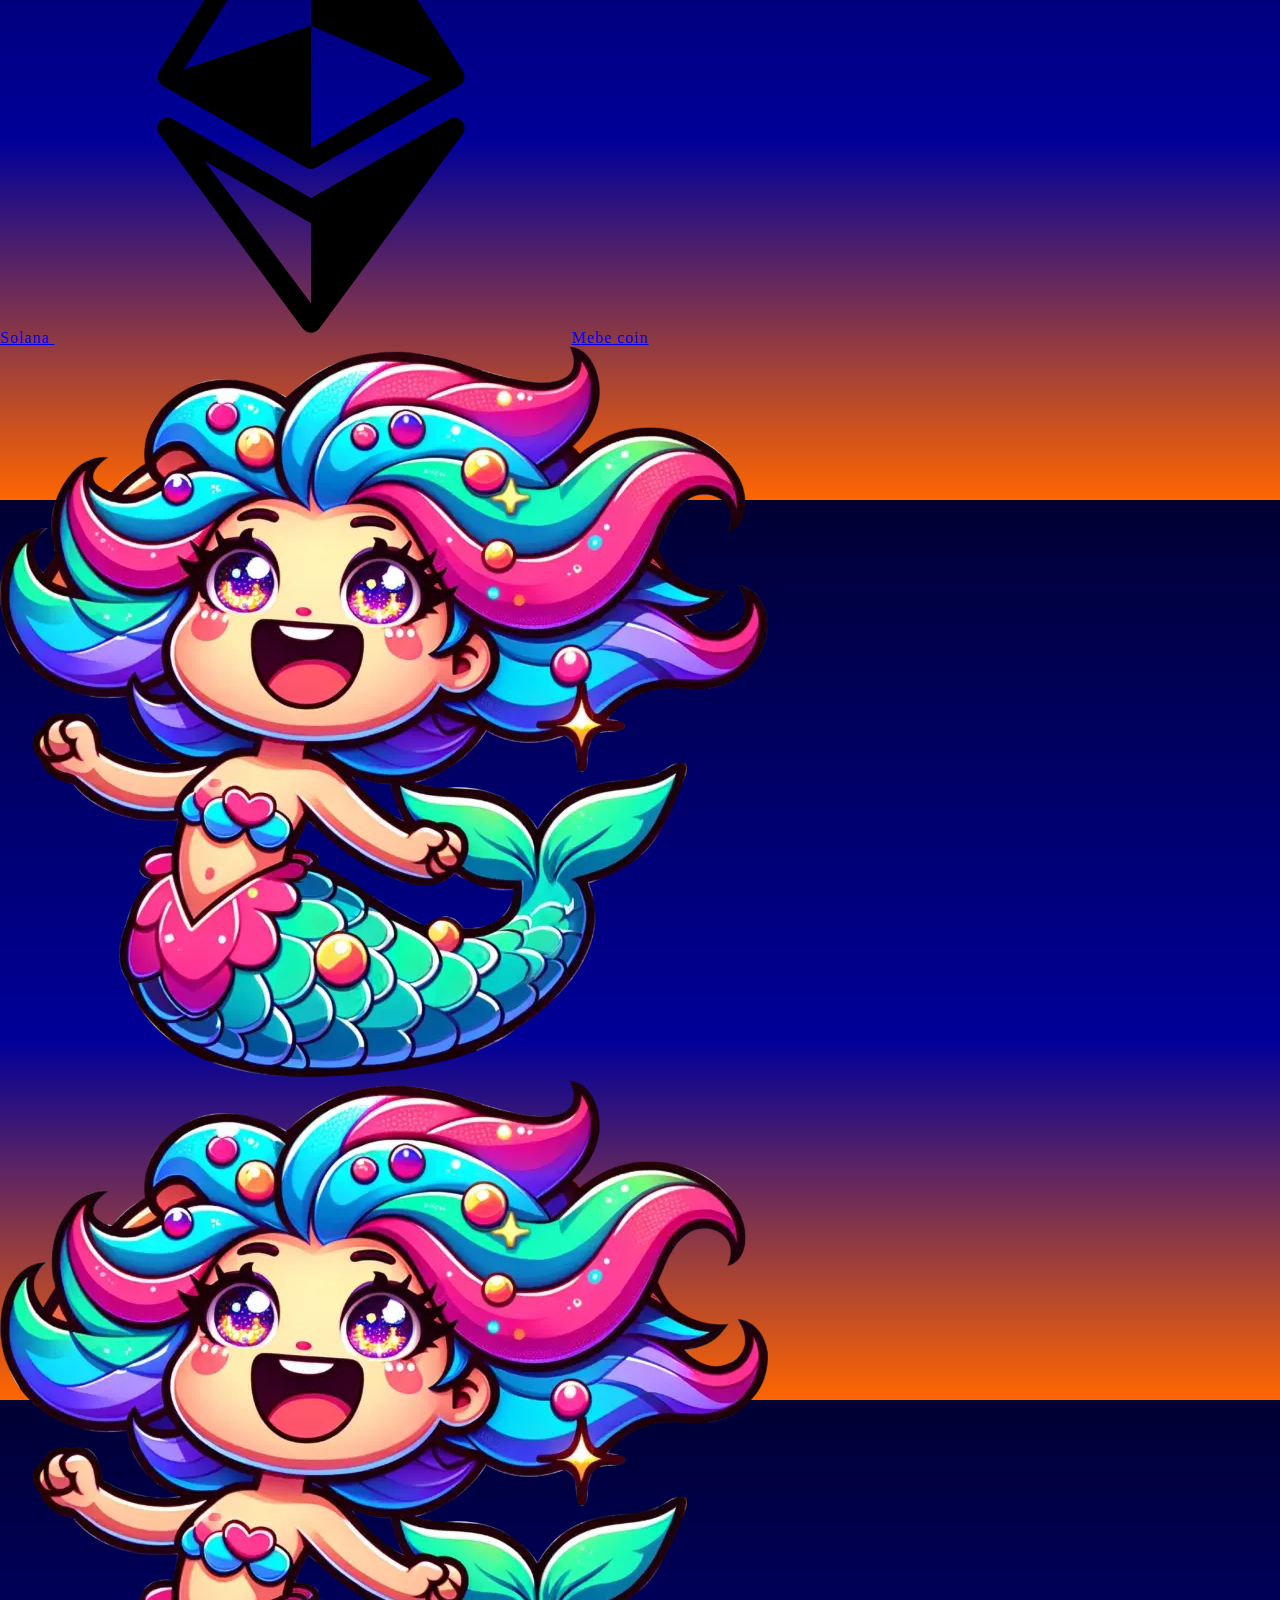
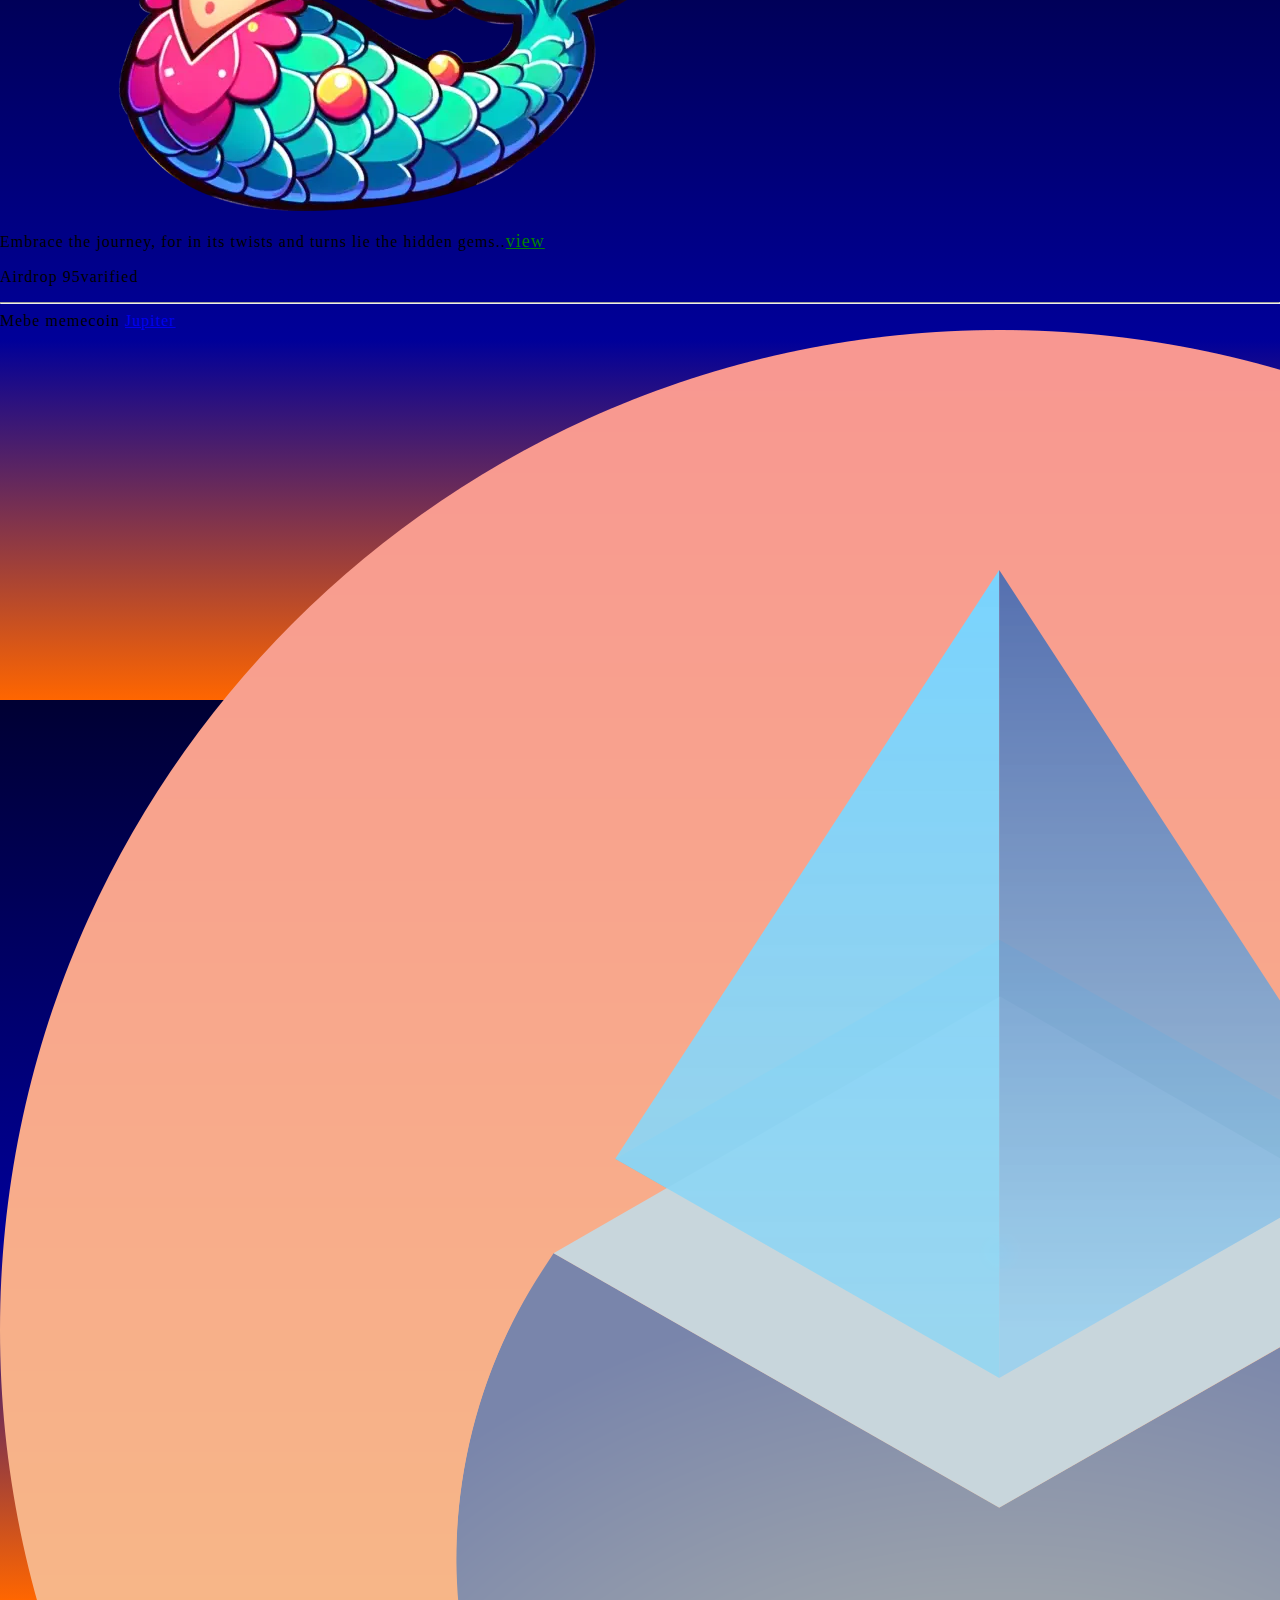
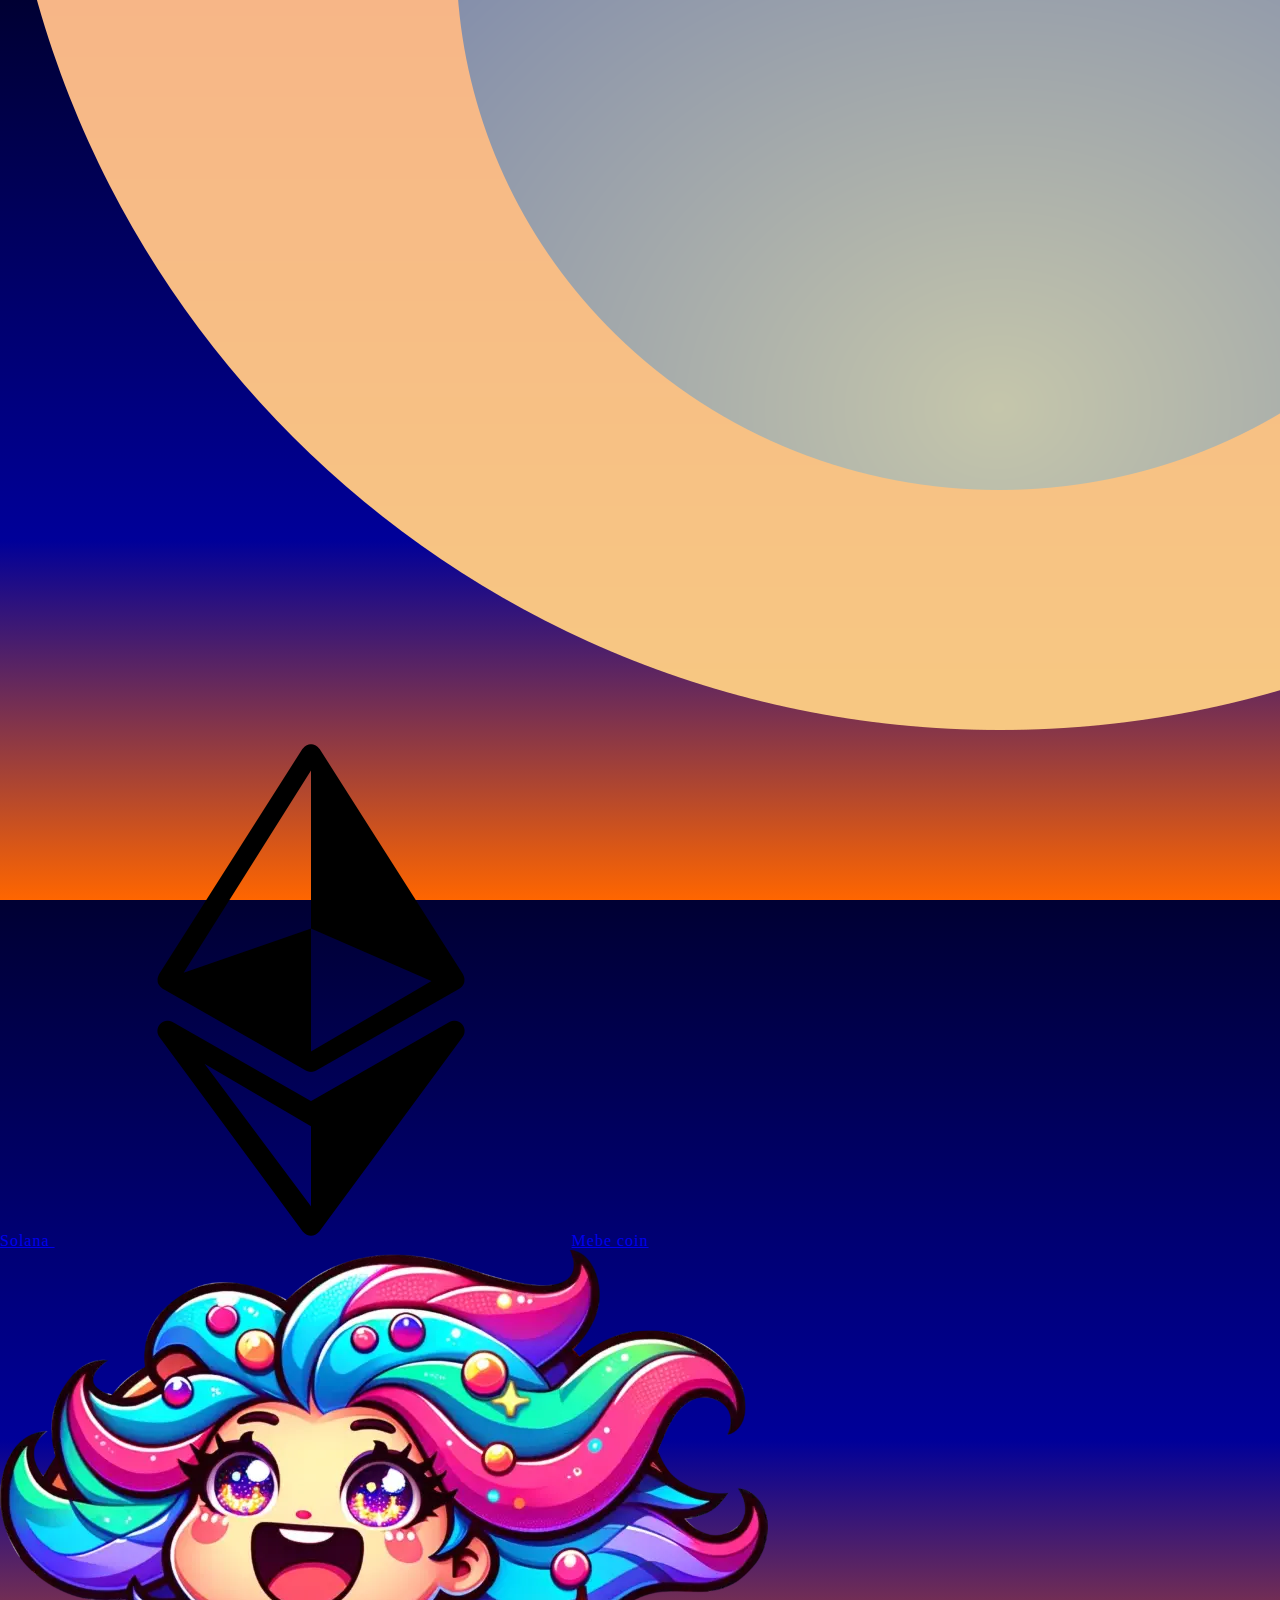
==== commit 7ddc58f5: "Update index.html" ====
--- a/index.html
+++ b/index.html
@@ -51,7 +51,7 @@
 
 
 <div>
-<h2 class="heading">Ongoing <span style="color:#36A84D">Airdrops </span> </h2>
+<h2 class="heading"><span style="color:#36A84D">Учавствуй и зарабатывай </span> </h2>
 </div>
 
 <div>
--- a/Hstyles.css
+++ b/Hstyles.css
@@ -5,9 +5,10 @@
   letter-spacing:1px; 
 
 
-   background: linear-gradient(to bottom, #000428, #004e92, #f3904f, #f9f9f9);
-    color: #333;
-    font-family: 'Roboto', sans-serif;
+margin: 0;
+            height: 100vh;
+            background: linear-gradient(to bottom, #000033, #000066 30%, #000099 60%, #ff6600 100%);
+            background-size: cover;
  
     
   }
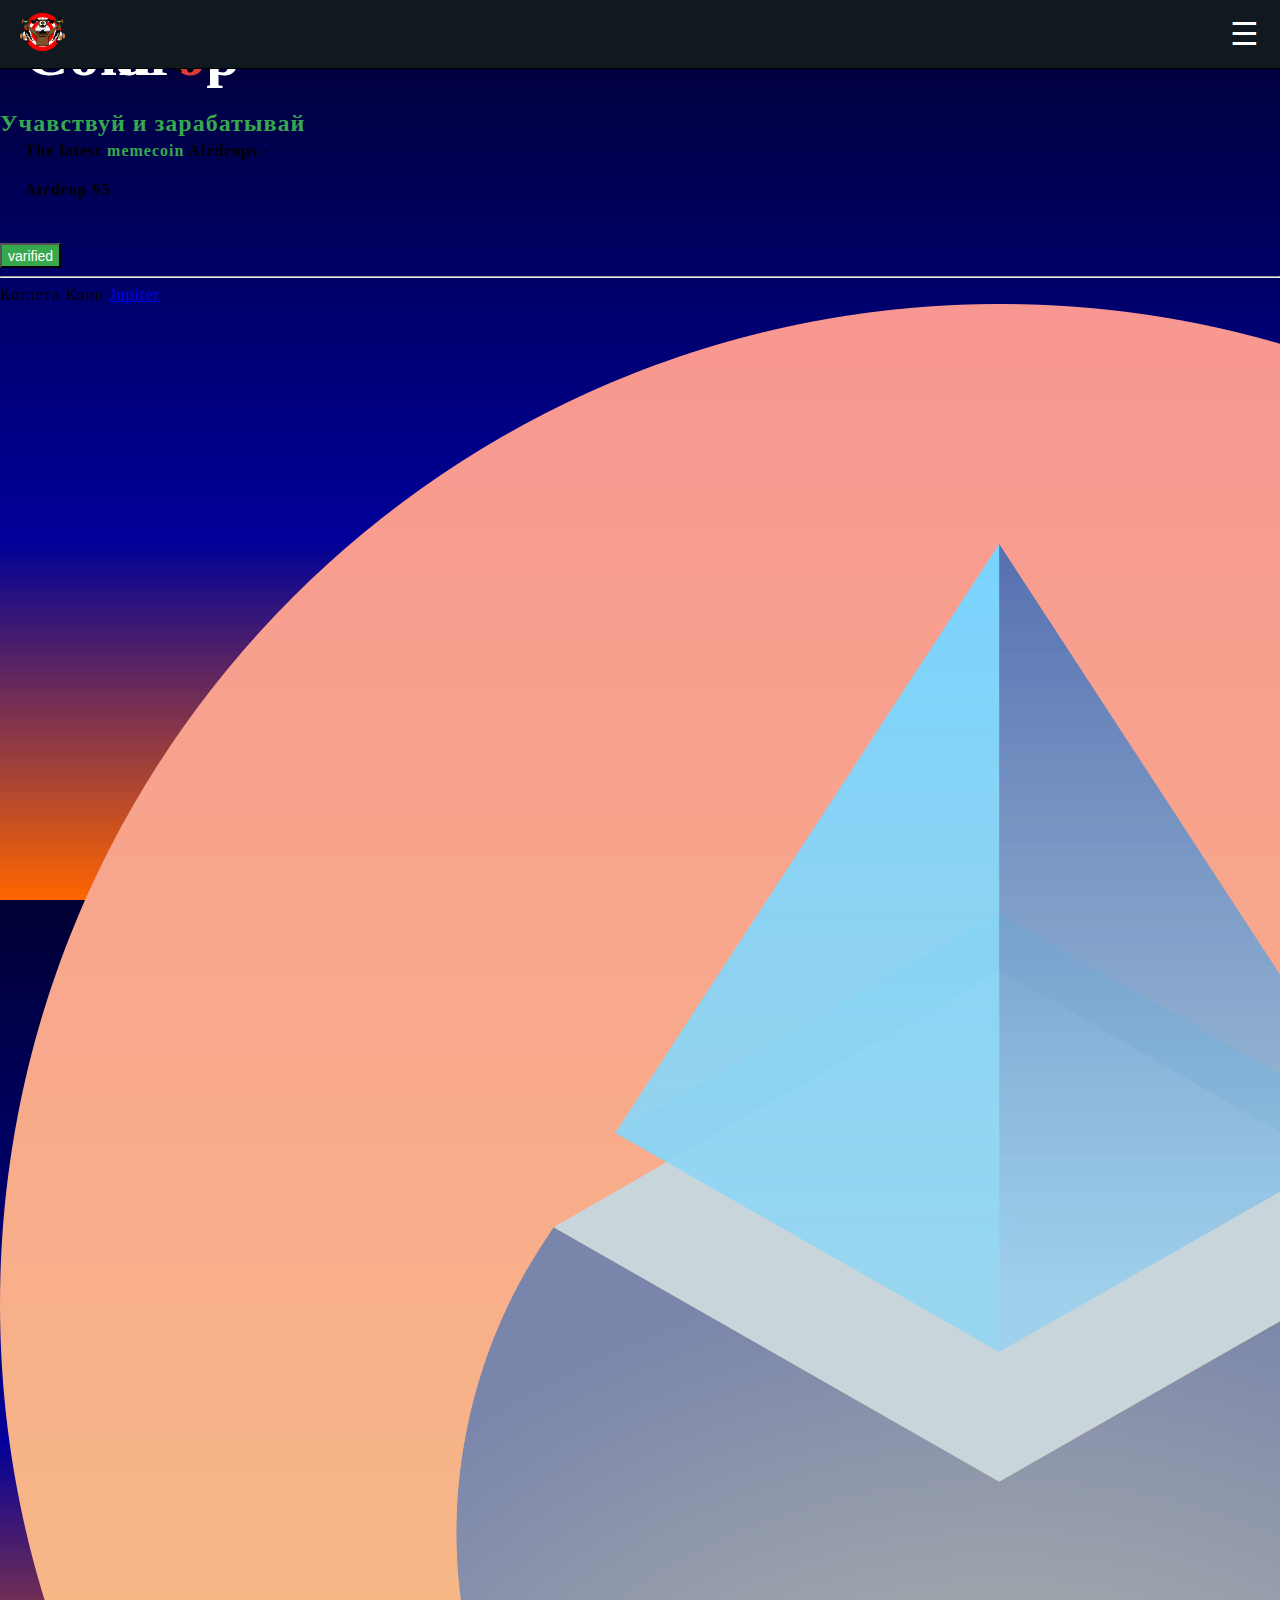
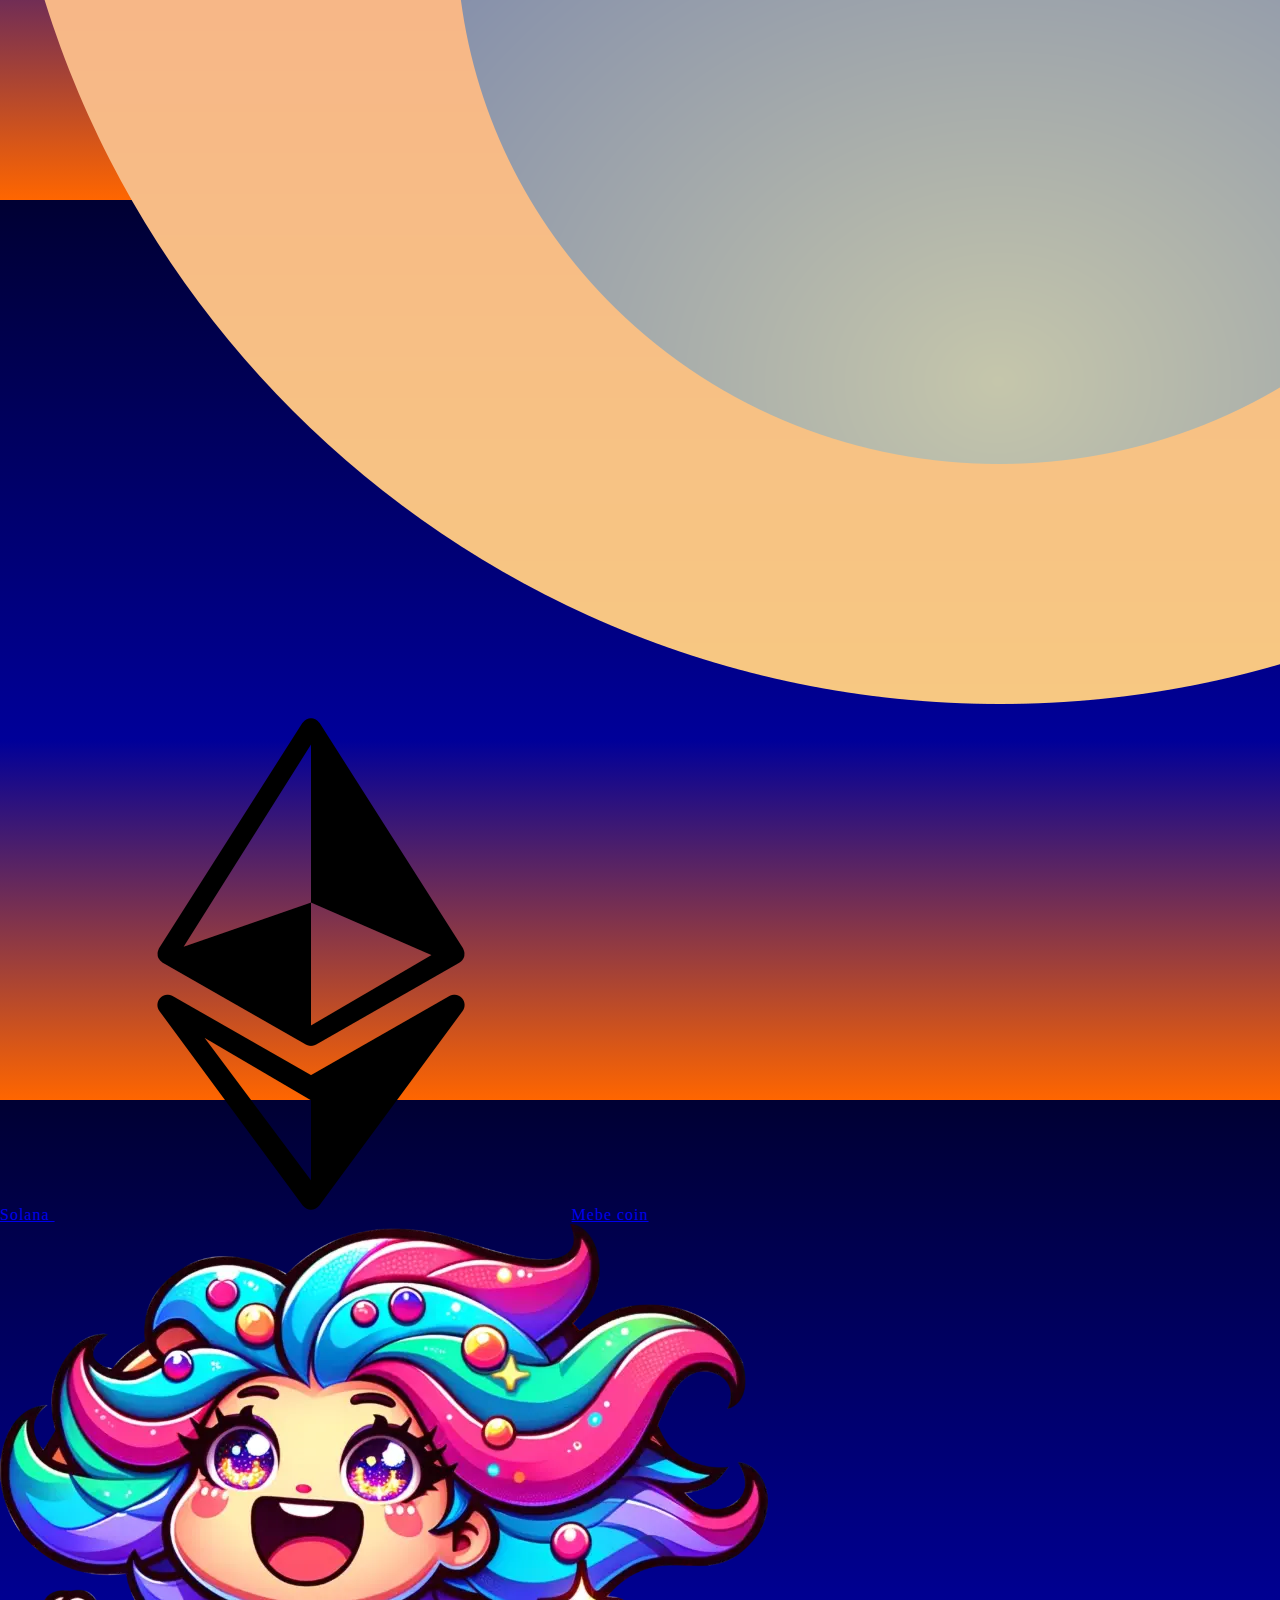
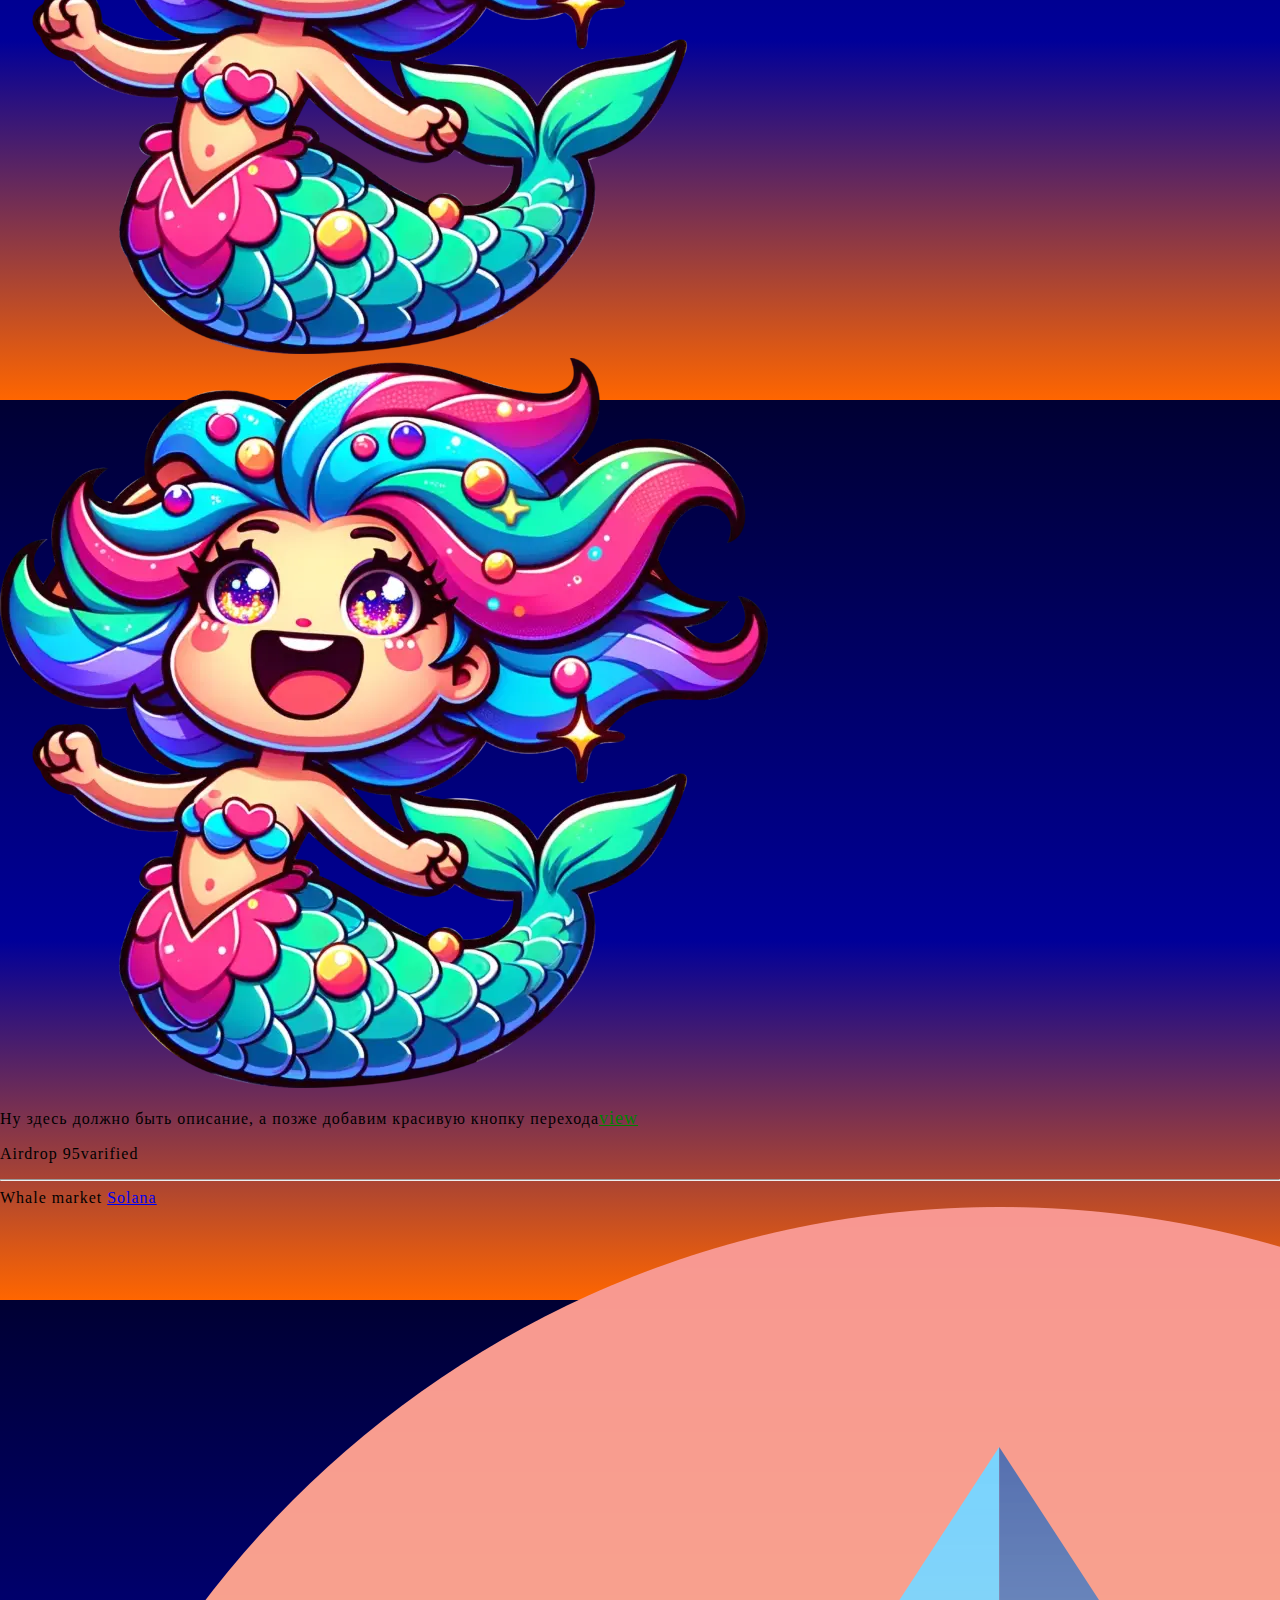
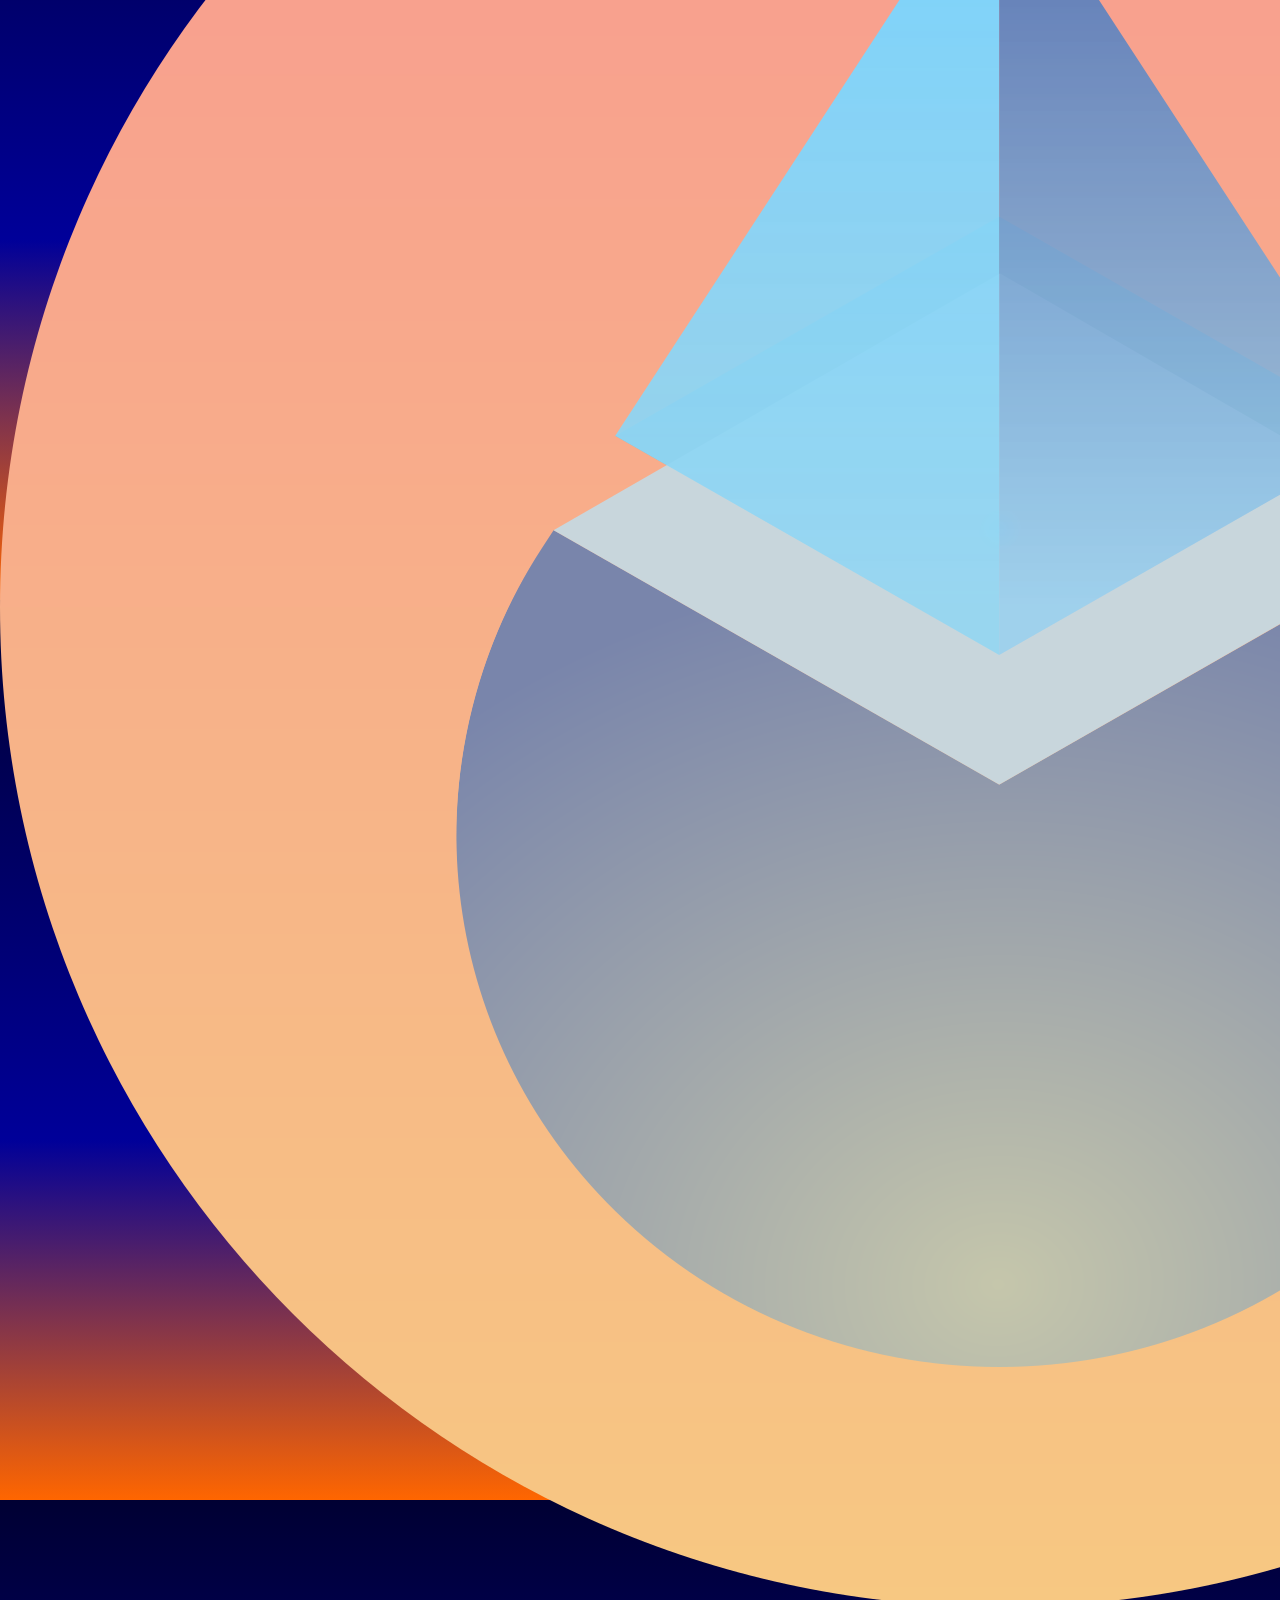
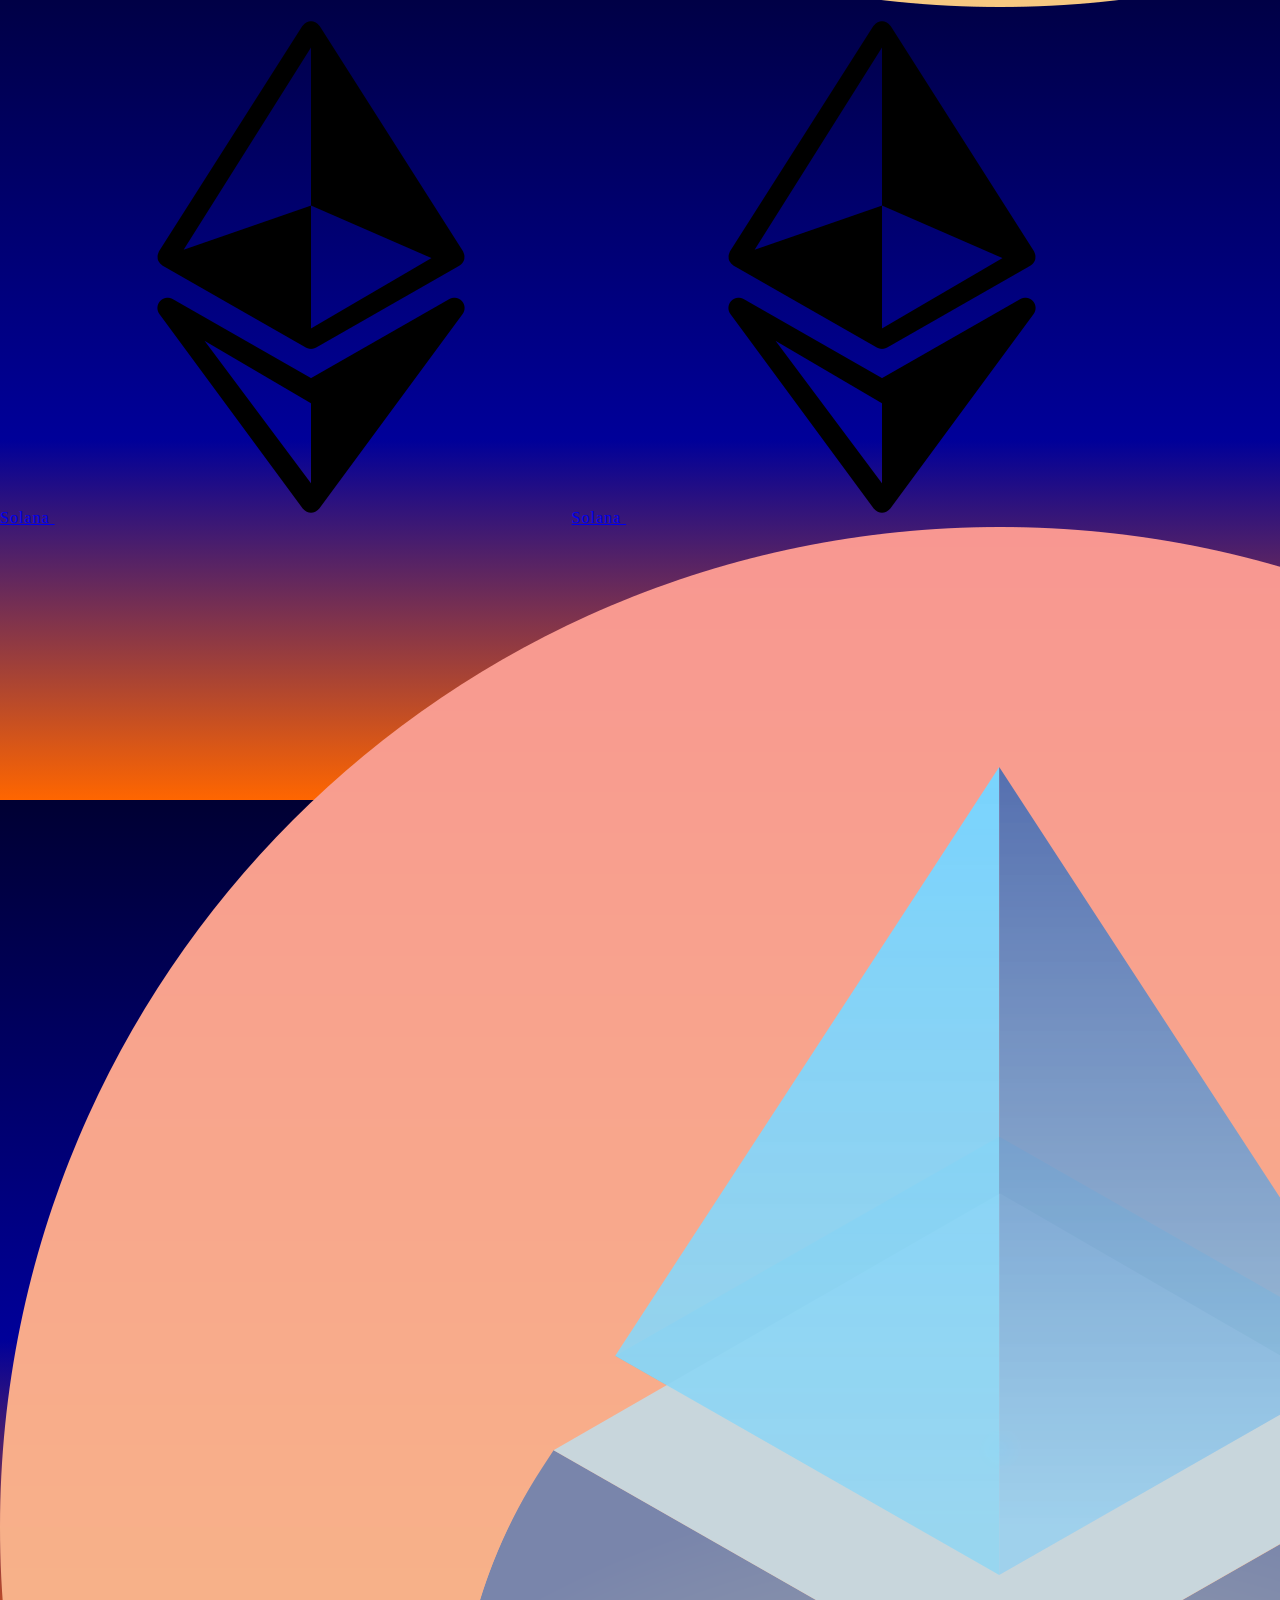
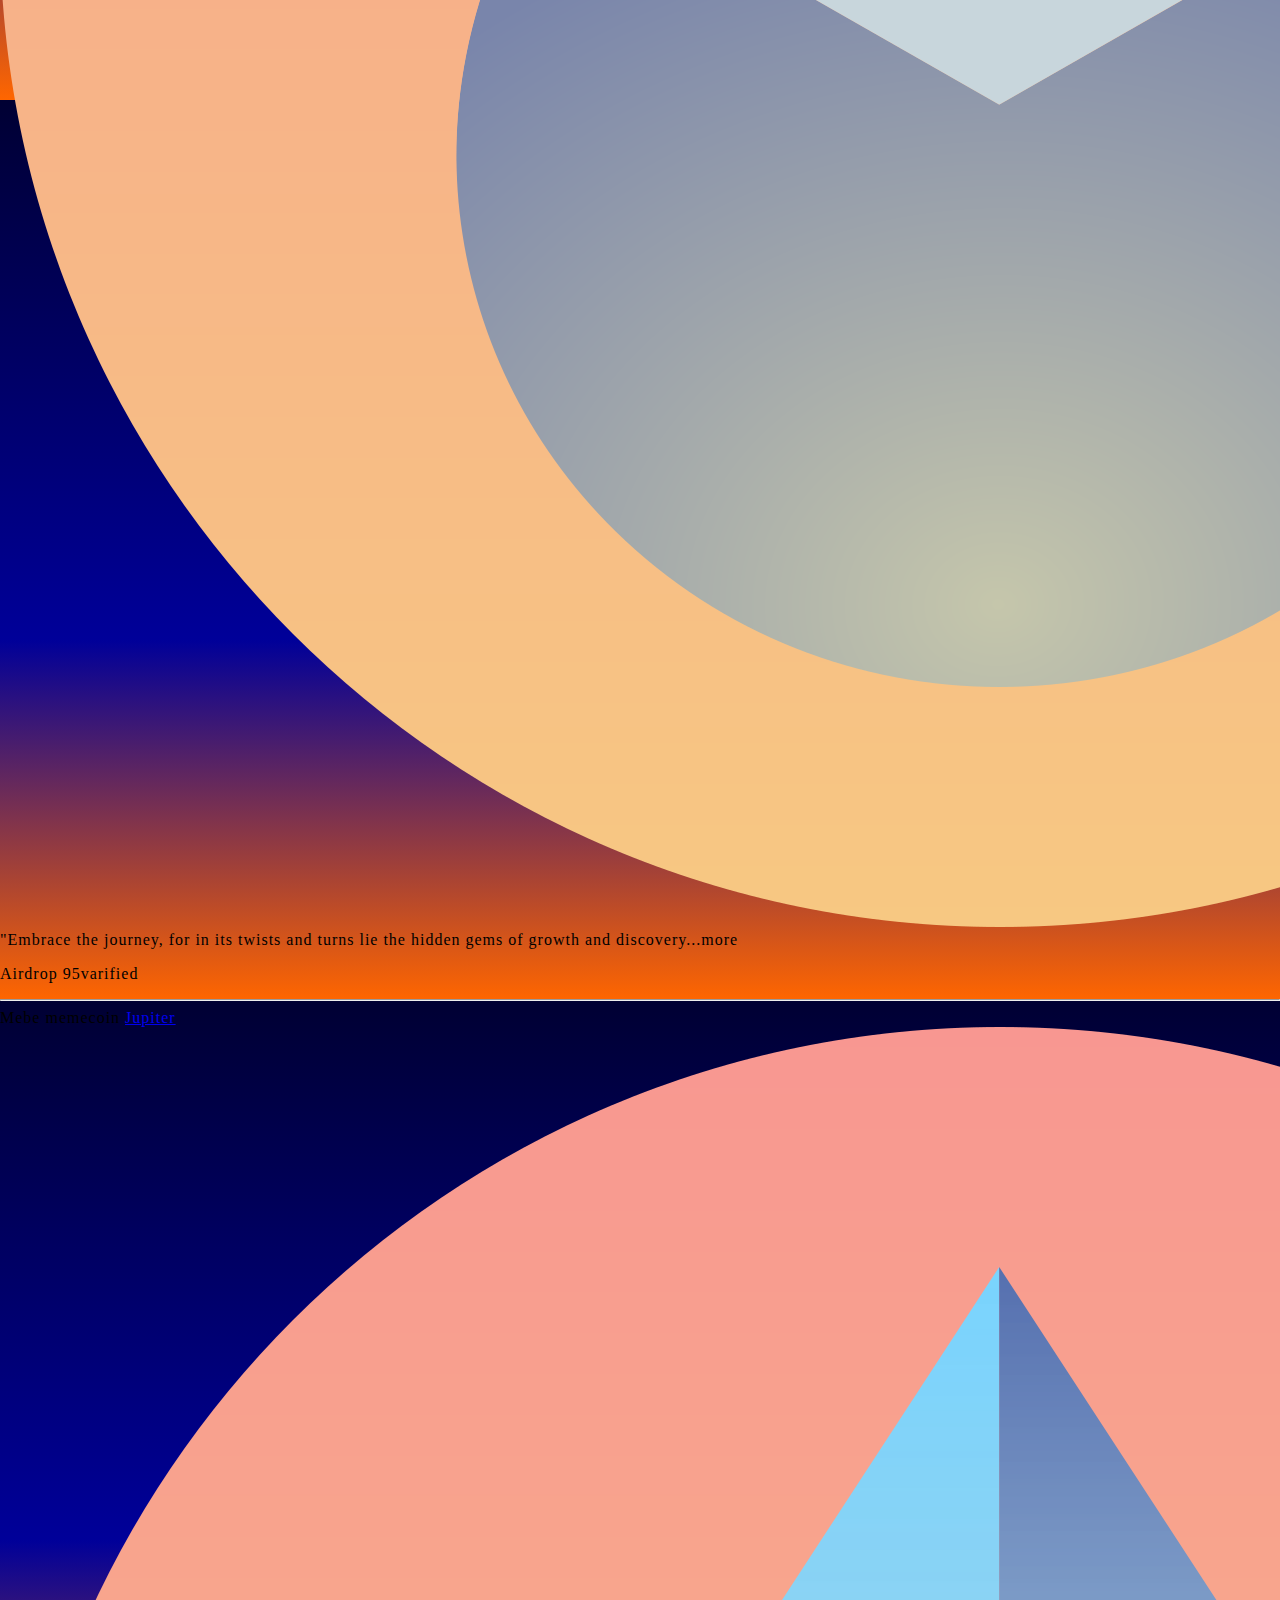
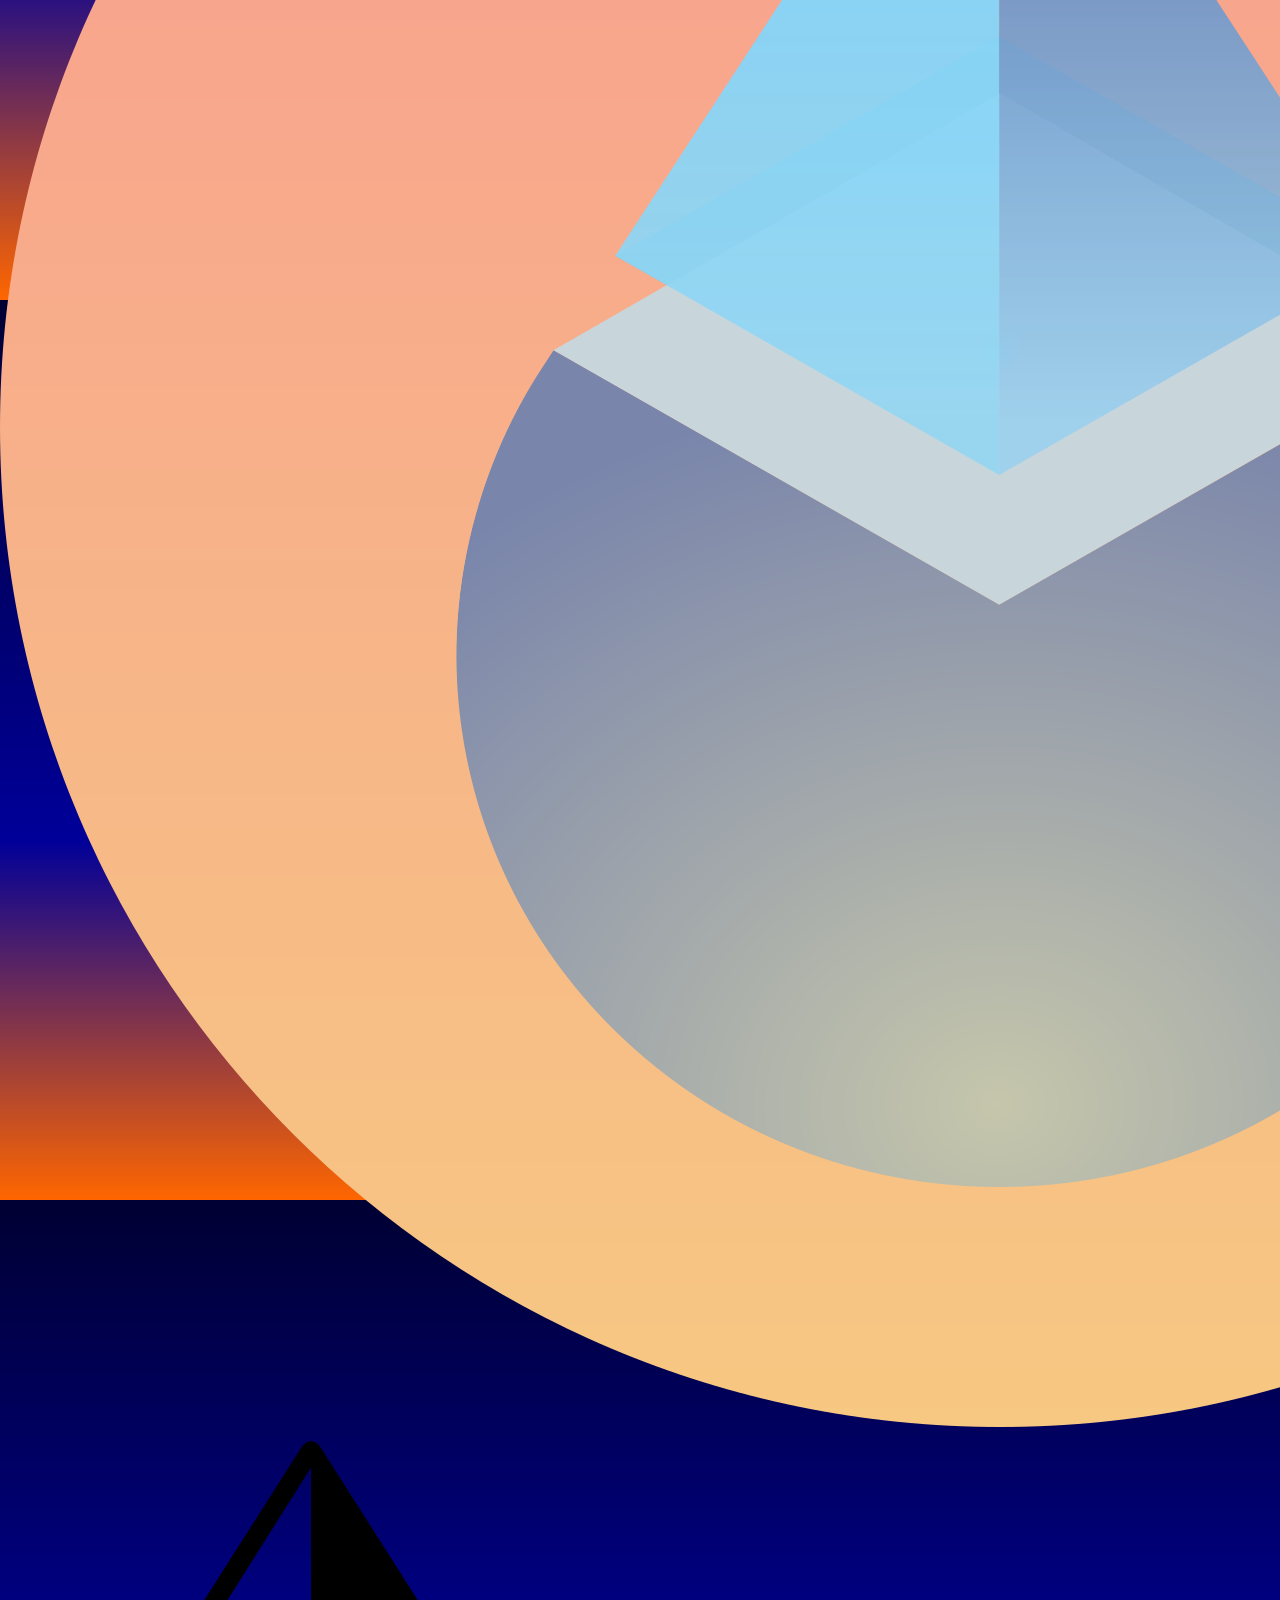
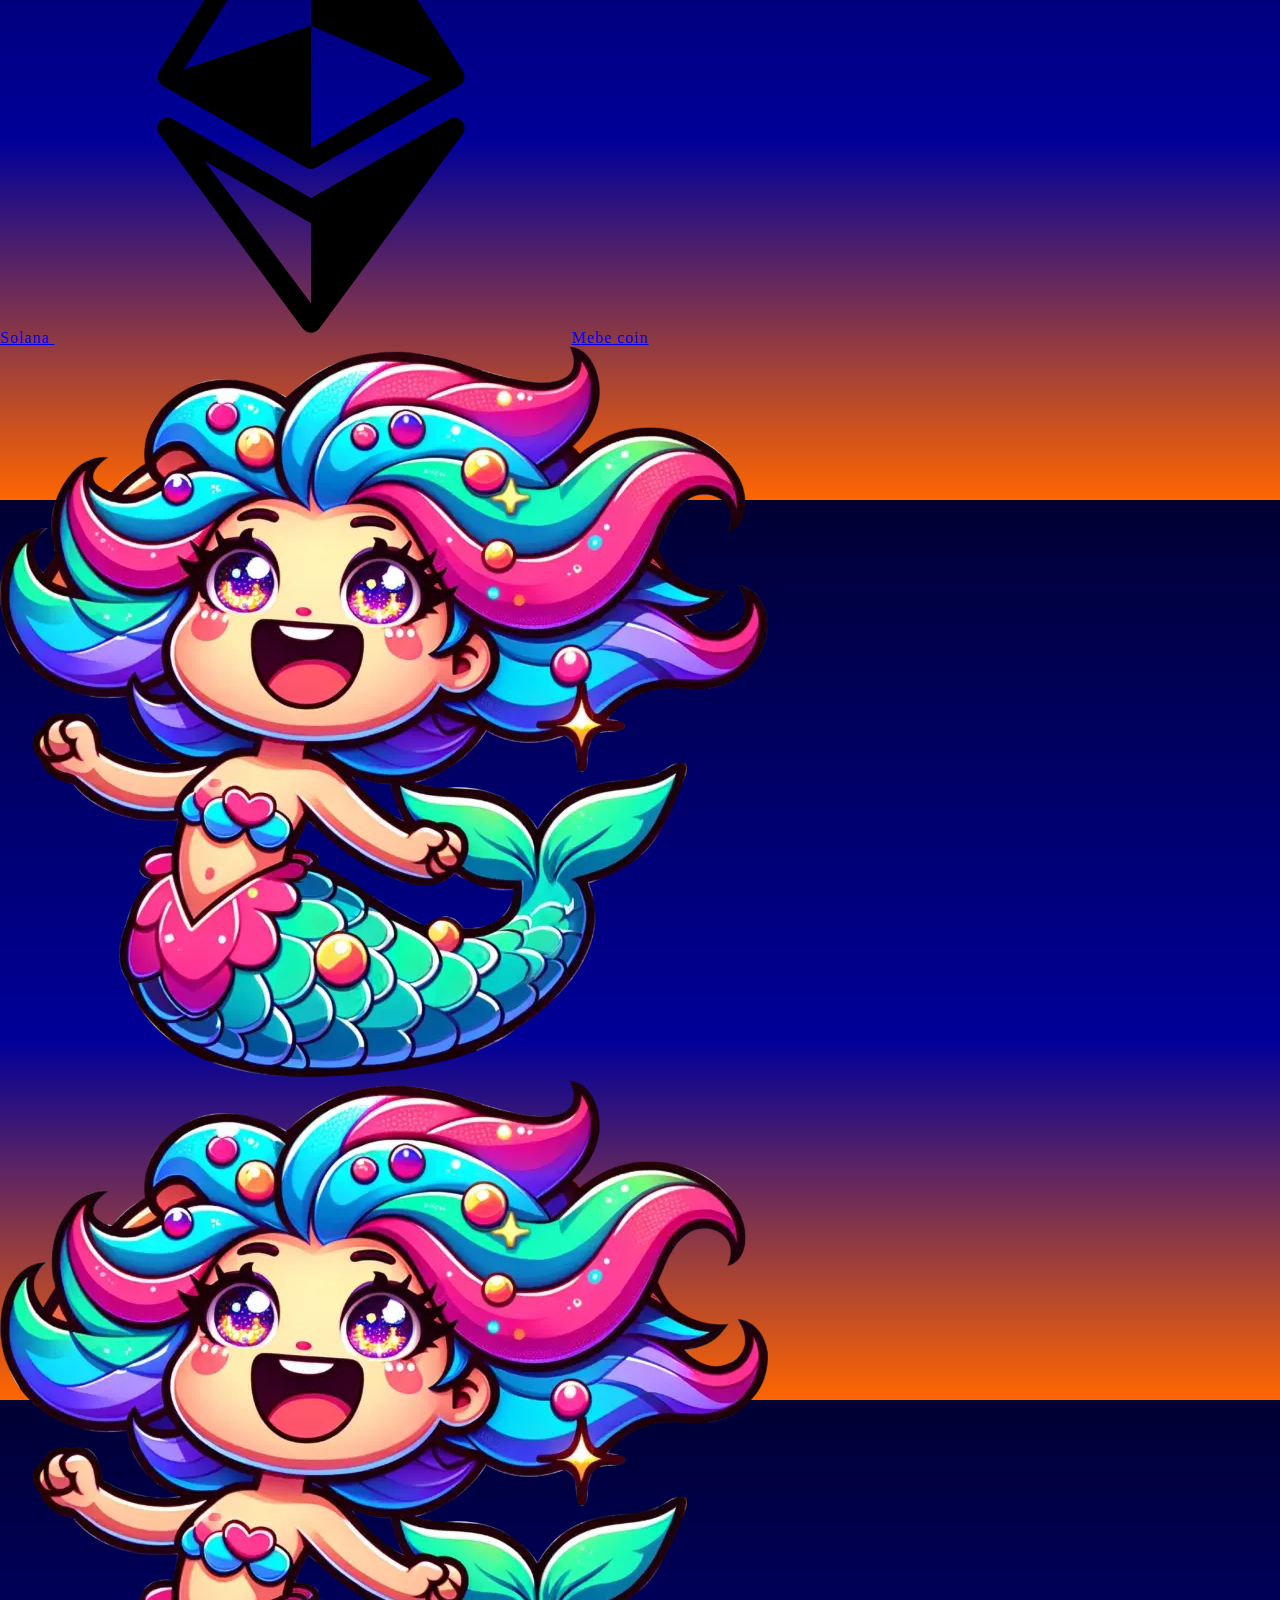
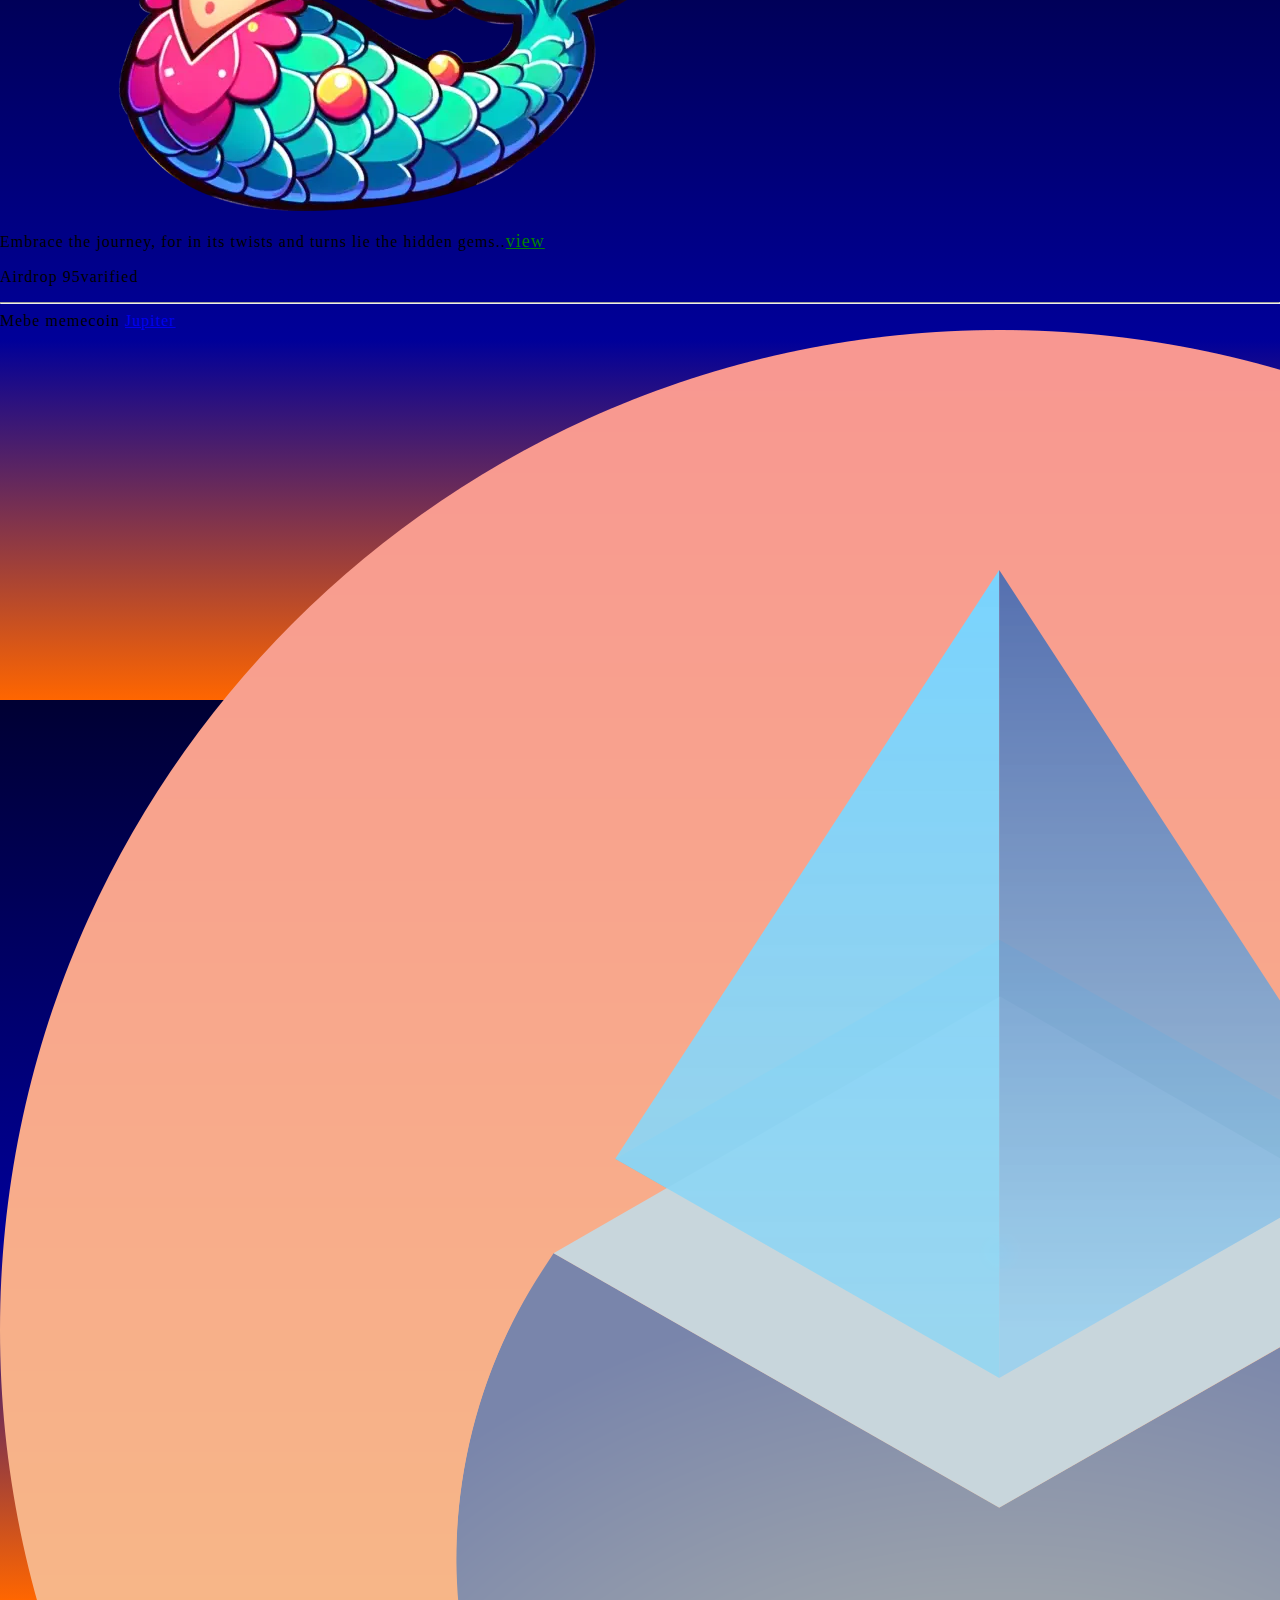
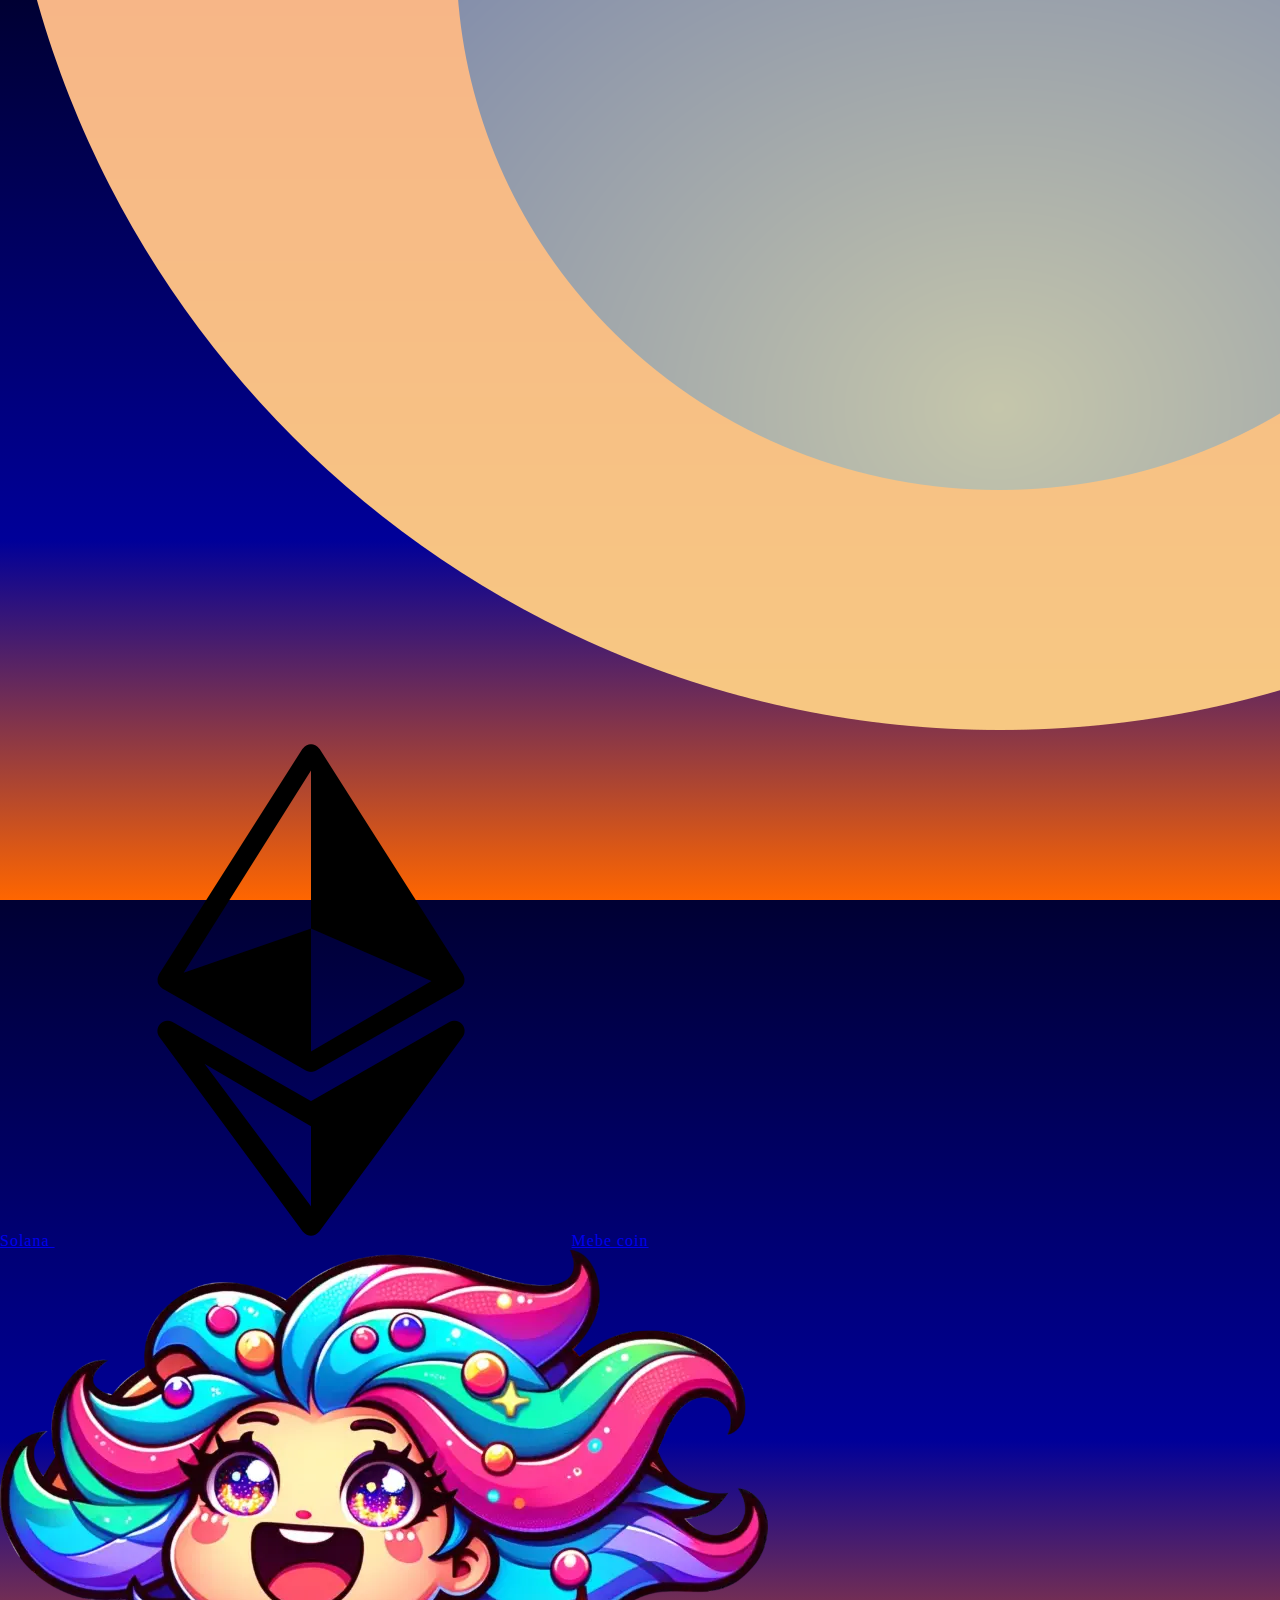
==== commit 737fdd9c: "Update index.html" ====
--- a/index.html
+++ b/index.html
@@ -86,21 +86,21 @@
 </div>
 <hr>
  <div class="additional-container">
-      <div class="additional-item1"><span class="whale-text">Mebe memecoin</span> 
-  <a href="#" class="solana-button">Jupiter<img src="zbra.png" alt="Solana Logo"></a>
-<a href="#" class="solana-button">Solana <img src="ether.png" alt="Solana Logo"></a>
-<a href="#" class="solana-button">Mebe coin <img src="mebe.webp" alt="Solana Logo"></a>
-</div>
-
-
-
-      <div class="additional-item2"><img src="mebe.webp" alt="mebe Image" class="zbra-img"></div>
-    </div>
-
-
-
-
-<div class="additional-item3"><p>Embrace the journey, for in its twists and turns lie the hidden gems..<a href="index-page.html" style="color:green;font-size:18px;">view</p></a>
+      <div class="additional-item1"><span class="whale-text">Котлета Коин</span> 
+  <a href="#" class="solana-button">Jupiter<img src="zbra.png" alt="Solana Logo"></a>
+<a href="#" class="solana-button">Solana <img src="ether.png" alt="Solana Logo"></a>
+<a href="#" class="solana-button">Mebe coin <img src="mebe.webp" alt="Solana Logo"></a>
+</div>
+
+
+
+      <div class="additional-item2"><img src="mebe.webp" alt="mebe Image" class="zbra-img"></div>
+    </div>
+
+
+
+
+<div class="additional-item3"><p>Ну здесь должно быть описание, а позже добавим красивую кнопку перехода<a href="index-page.html" style="color:green;font-size:18px;">view</p></a>
 
 </div>
 
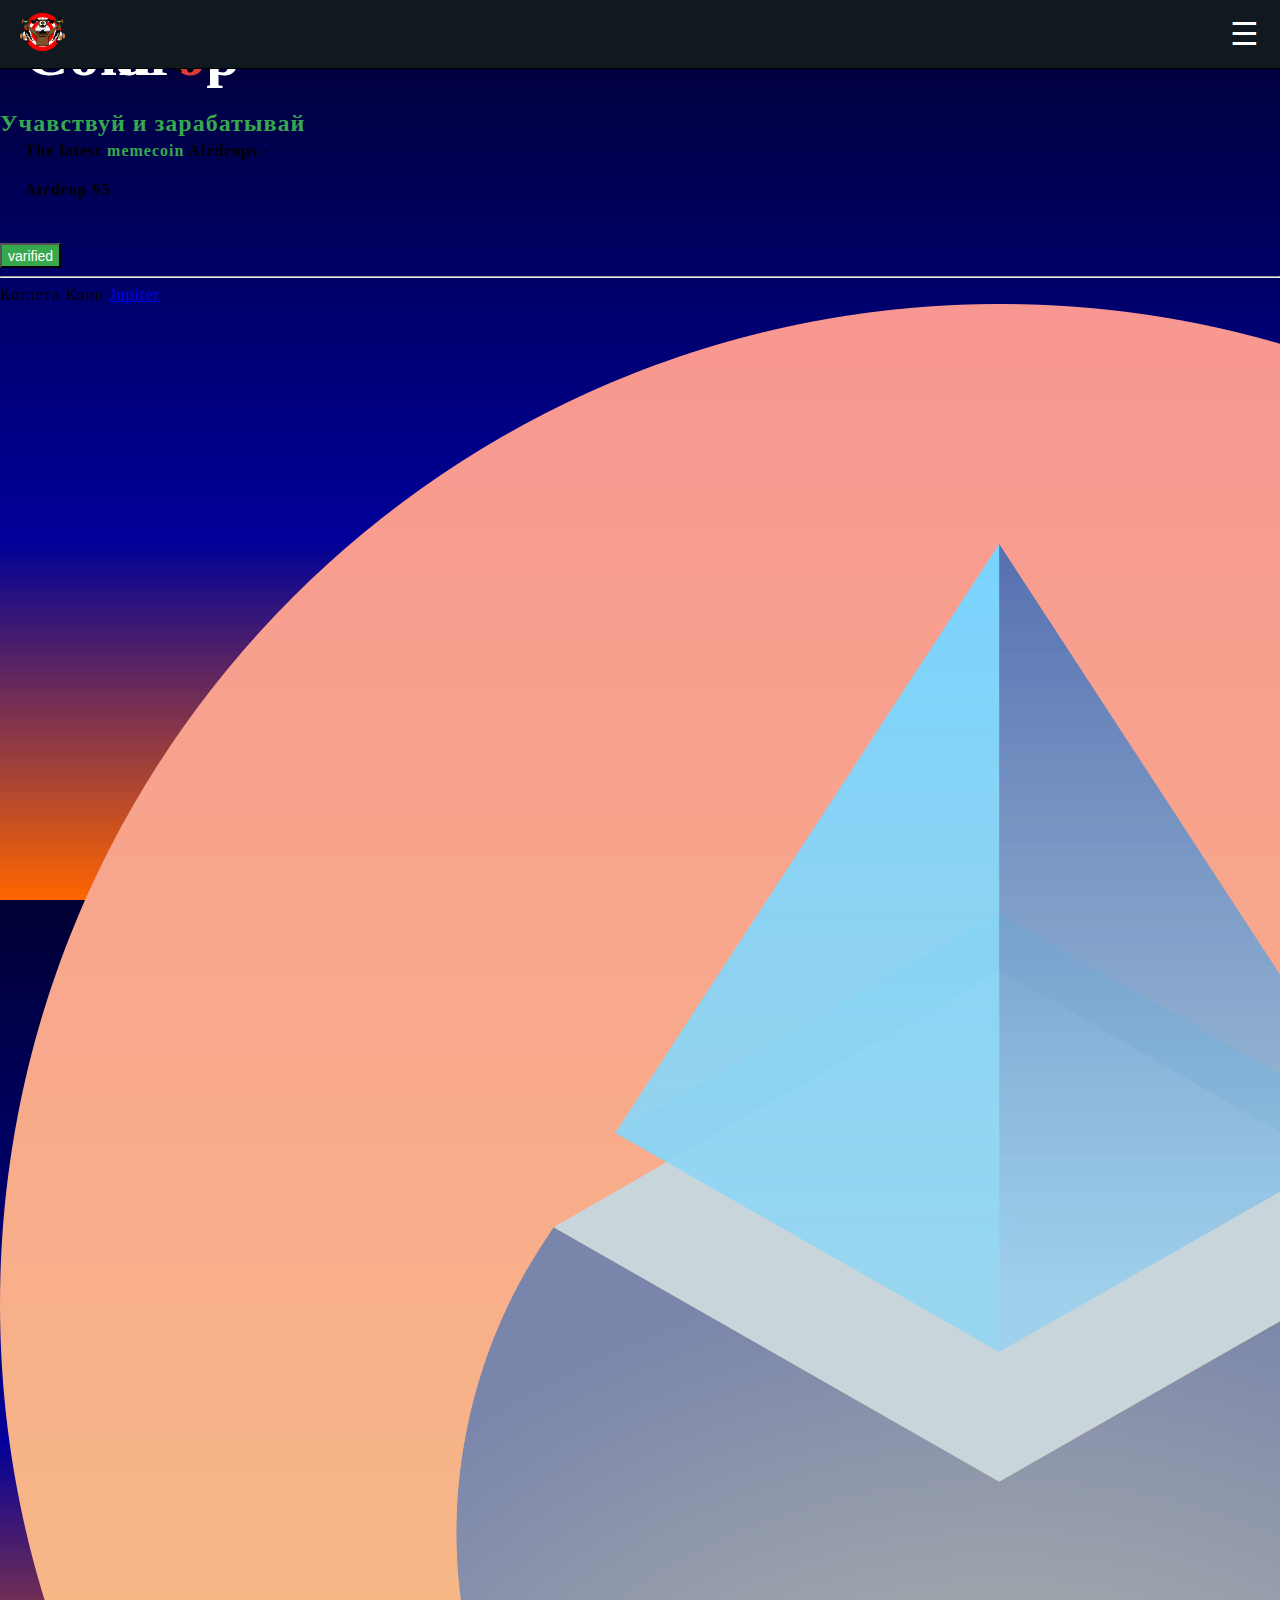
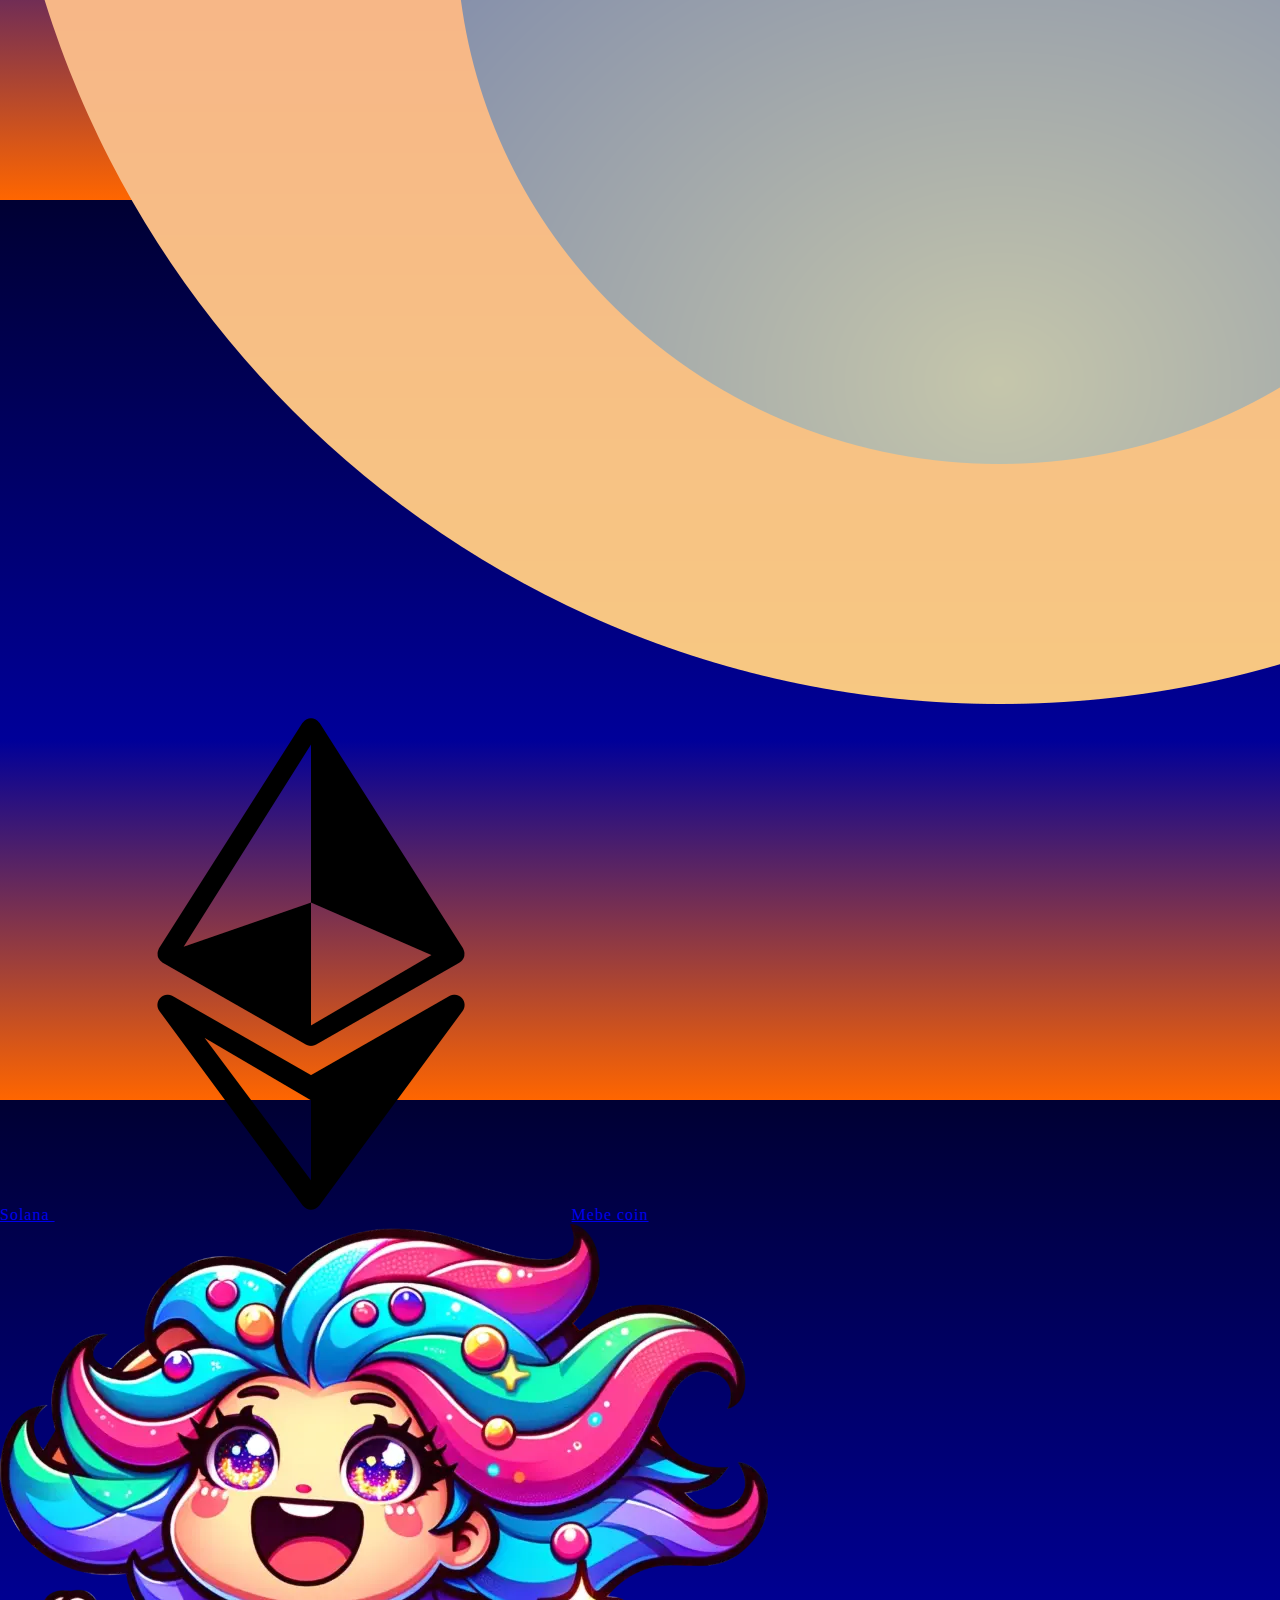
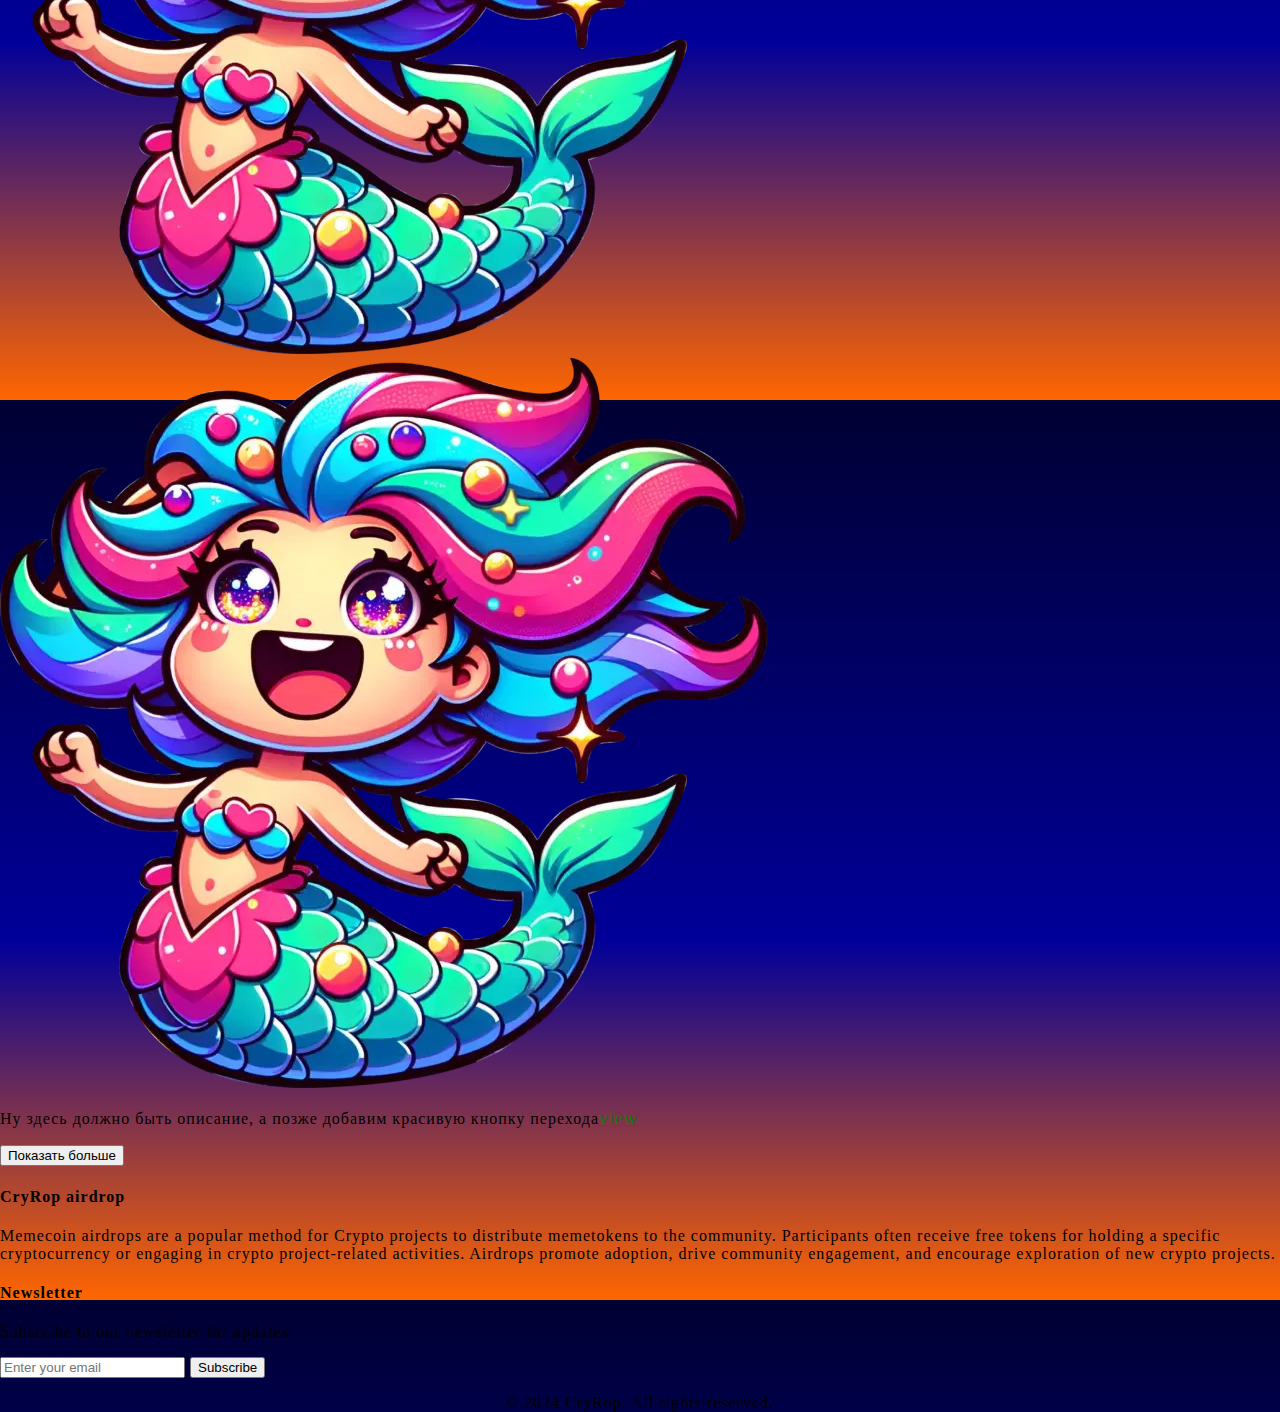
==== commit 4f319154: "Update index.html" ====
--- a/index.html
+++ b/index.html
@@ -105,399 +105,9 @@
 </div>
 
 
-   
-
-    
-    
- 
-</div>
-
-
- 
-
-
-    <div class="item">
-  <div class="text">
-    <p>Airdrop 95<span class="wid">varified</p>
-</div>
-<hr>
- <div class="additional-container">
-      <div class="additional-item1"><span class="whale-text">Whale market</span> 
-  <a href="#" class="solana-button">Solana <img src="zbra.png" alt="Solana Logo"></a>
-<a href="#" class="solana-button">Solana <img src="ether.png" alt="Solana Logo"></a>
-<a href="#" class="solana-button">Solana <img src="ether.png" alt="Solana Logo"></a>
-</div>
-      <div class="additional-item2"><img src="zbra.png" alt="Zbra Image" class="zbra-img"></div>
-    </div>
-
-<div class="additional-item3">"Embrace the journey, for in its twists and turns lie the hidden gems of growth and discovery...more</div>
-
-
-   
-
-    
-    
- 
-</div>
-
-
-
-
-<div class="item">
-  <div class="text">
-    <p>Airdrop 95<span class="wid">varified</p>
-</div>
-<hr>
- <div class="additional-container">
-      <div class="additional-item1"><span class="whale-text">Mebe memecoin</span> 
-  <a href="#" class="solana-button">Jupiter<img src="zbra.png" alt="Solana Logo"></a>
-<a href="#" class="solana-button">Solana <img src="ether.png" alt="Solana Logo"></a>
-<a href="#" class="solana-button">Mebe coin <img src="mebe.webp" alt="Solana Logo"></a>
-</div>
-
-
-
-      <div class="additional-item2"><img src="mebe.webp" alt="mebe Image" class="zbra-img"></div>
-    </div>
-
-
-
-
-<div class="additional-item3"><p>Embrace the journey, for in its twists and turns lie the hidden gems..<a href="fspage.html" style="color:green;font-size:18px;">view</p></a>
-
-</div>
-
-
-   
-
-    
-    
- 
-</div>
-
-
-
-
-<div class="item">
-  <div class="text">
-    <p>Airdrop 95<span class="wid">varified</p>
-</div>
-<hr>
- <div class="additional-container">
-      <div class="additional-item1"><span class="whale-text">Mebe memecoin</span> 
-  <a href="#" class="solana-button">Jupiter<img src="zbra.png" alt="Solana Logo"></a>
-<a href="#" class="solana-button">Solana <img src="ether.png" alt="Solana Logo"></a>
-<a href="#" class="solana-button">Mebe coin <img src="mebe.webp" alt="Solana Logo"></a>
-</div>
-
-
-
-      <div class="additional-item2"><img src="mebe.webp" alt="mebe Image" class="zbra-img"></div>
-    </div>
-
-
-
-
-<div class="additional-item3"><p>Embrace the journey, for in its twists and turns lie the hidden gems..<a href="fspage.html" style="color:green;font-size:18px;">view</p></a>
-
-</div>
-
-
-   
-
-    
-    
- 
-</div>
-
-
-
-
-<div class="item">
-  <div class="text">
-    <p>Airdrop 95<span class="wid">varified</p>
-</div>
-<hr>
- <div class="additional-container">
-      <div class="additional-item1"><span class="whale-text">Mebe memecoin</span> 
-  <a href="#" class="solana-button">Jupiter<img src="zbra.png" alt="Solana Logo"></a>
-<a href="#" class="solana-button">Solana <img src="ether.png" alt="Solana Logo"></a>
-<a href="#" class="solana-button">Mebe coin <img src="mebe.webp" alt="Solana Logo"></a>
-</div>
-
-
-
-      <div class="additional-item2"><img src="mebe.webp" alt="mebe Image" class="zbra-img"></div>
-    </div>
-
-
-
-
-<div class="additional-item3"><p>Embrace the journey, for in its twists and turns lie the hidden gems..<a href="fspage.html" style="color:green;font-size:18px;">view</p></a>
-
-</div>
-
-
-   
-
-    
-    
- 
-</div>
-
-
-
-
-
-<div class="item">
-  <div class="text">
-    <p>Airdrop 95<span class="wid">varified</p>
-</div>
-<hr>
- <div class="additional-container">
-      <div class="additional-item1"><span class="whale-text">Mebe memecoin</span> 
-  <a href="#" class="solana-button">Jupiter<img src="zbra.png" alt="Solana Logo"></a>
-<a href="#" class="solana-button">Solana <img src="ether.png" alt="Solana Logo"></a>
-<a href="#" class="solana-button">Mebe coin <img src="mebe.webp" alt="Solana Logo"></a>
-</div>
-
-
-
-      <div class="additional-item2"><img src="mebe.webp" alt="mebe Image" class="zbra-img"></div>
-    </div>
-
-
-
-
-<div class="additional-item3"><p>Embrace the journey, for in its twists and turns lie the hidden gems..<a href="fspage.html" style="color:green;font-size:18px;">view</p></a>
-
-</div>
-
-
-   
-
-    
-    
- 
-</div>
-
-
-
-
-
-<div class="item">
-  <div class="text">
-    <p>Airdrop 95<span class="wid">varified</p>
-</div>
-<hr>
- <div class="additional-container">
-      <div class="additional-item1"><span class="whale-text">Mebe memecoin</span> 
-  <a href="#" class="solana-button">Jupiter<img src="zbra.png" alt="Solana Logo"></a>
-<a href="#" class="solana-button">Solana <img src="ether.png" alt="Solana Logo"></a>
-<a href="#" class="solana-button">Mebe coin <img src="mebe.webp" alt="Solana Logo"></a>
-</div>
-
-
-
-      <div class="additional-item2"><img src="mebe.webp" alt="mebe Image" class="zbra-img"></div>
-    </div>
-
-
-
-
-<div class="additional-item3"><p>Embrace the journey, for in its twists and turns lie the hidden gems..<a href="fspage.html" style="color:green;font-size:18px;">view</p></a>
-
-</div>
-
-
-   
-
-    
-    
- 
-</div>
-
-
-
-
-
-
-<div class="item">
-  <div class="text">
-    <p>Airdrop 95<span class="wid">varified</p>
-</div>
-<hr>
- <div class="additional-container">
-      <div class="additional-item1"><span class="whale-text">Mebe memecoin</span> 
-  <a href="#" class="solana-button">Jupiter<img src="zbra.png" alt="Solana Logo"></a>
-<a href="#" class="solana-button">Solana <img src="ether.png" alt="Solana Logo"></a>
-<a href="#" class="solana-button">Mebe coin <img src="mebe.webp" alt="Solana Logo"></a>
-</div>
-
-
-
-      <div class="additional-item2"><img src="mebe.webp" alt="mebe Image" class="zbra-img"></div>
-    </div>
-
-
-
-
-<div class="additional-item3"><p>Embrace the journey, for in its twists and turns lie the hidden gems..<a href="fspage.html" style="color:green;font-size:18px;">view</p></a>
-
-</div>
-
-
-   
-
-    
-    
- 
-</div>
-
-
-
-
-
-
-
-
-
-
-
-<div class="item">
-  <div class="text">
-    <p>Airdrop 95<span class="wid">varified</p>
-</div>
-<hr>
- <div class="additional-container">
-      <div class="additional-item1"><span class="whale-text">Mebe memecoin</span> 
-  <a href="#" class="solana-button">Jupiter<img src="zbra.png" alt="Solana Logo"></a>
-<a href="#" class="solana-button">Solana <img src="ether.png" alt="Solana Logo"></a>
-<a href="#" class="solana-button">Mebe coin <img src="mebe.webp" alt="Solana Logo"></a>
-</div>
-
-
-
-      <div class="additional-item2"><img src="mebe.webp" alt="mebe Image" class="zbra-img"></div>
-    </div>
-
-
-
-
-<div class="additional-item3"><p>Embrace the journey, for in its twists and turns lie the hidden gems..<a href="fspage.html" style="color:green;font-size:18px;">view</p></a>
-
-</div>
-
-
-   
-
-    
-    
- 
-</div>
-
-
-
-
-
-
-
-
-<div class="item">
-  <div class="text">
-    <p>Airdrop 95<span class="wid">varified</p>
-</div>
-<hr>
- <div class="additional-container">
-      <div class="additional-item1"><span class="whale-text">Mebe memecoin</span> 
-  <a href="#" class="solana-button">Jupiter<img src="zbra.png" alt="Solana Logo"></a>
-<a href="#" class="solana-button">Solana <img src="ether.png" alt="Solana Logo"></a>
-<a href="#" class="solana-button">Mebe coin <img src="mebe.webp" alt="Solana Logo"></a>
-</div>
-
-
-
-      <div class="additional-item2"><img src="mebe.webp" alt="mebe Image" class="zbra-img"></div>
-    </div>
-
-
-
-
-<div class="additional-item3"><p>Embrace the journey, for in its twists and turns lie the hidden gems..<a href="fspage.html" style="color:green;font-size:18px;">view</p></a>
-
-</div>
-
-
-   
-
-</div>
-
-
-
-
-
-
-
-
-<div class="item">
-  <div class="text">
-    <p>Airdrop 95<span class="wid">varified</p>
-</div>
-<hr>
- <div class="additional-container">
-      <div class="additional-item1"><span class="whale-text">Mebe memecoin</span> 
-  <a href="#" class="solana-button">Jupiter<img src="zbra.png" alt="Solana Logo"></a>
-<a href="#" class="solana-button">Solana <img src="ether.png" alt="Solana Logo"></a>
-<a href="#" class="solana-button">Mebe coin <img src="mebe.webp" alt="Solana Logo"></a>
-</div>
-
-
-
-      <div class="additional-item2"><img src="mebe.webp" alt="mebe Image" class="zbra-img"></div>
-    </div>
-
-
-
-
-<div class="additional-item3"><p>Embrace the journey, for in its twists and turns lie the hidden gems..<a href="fspage.html" style="color:green;font-size:18px;">view</p></a>
-
-</div>
-
-
-   
-
-</div>
-
-
-
-
-
-
-
-
-
-
-
-
-</div>
-
-
-
-
-
-
-   
-
-
-
-
-
-
-
-
 <div class="btn-container">
 
-<button class="showMoreBtn">Show More </button>
+<button class="showMoreBtn">Показать больше</button>
  
 </div>
 
